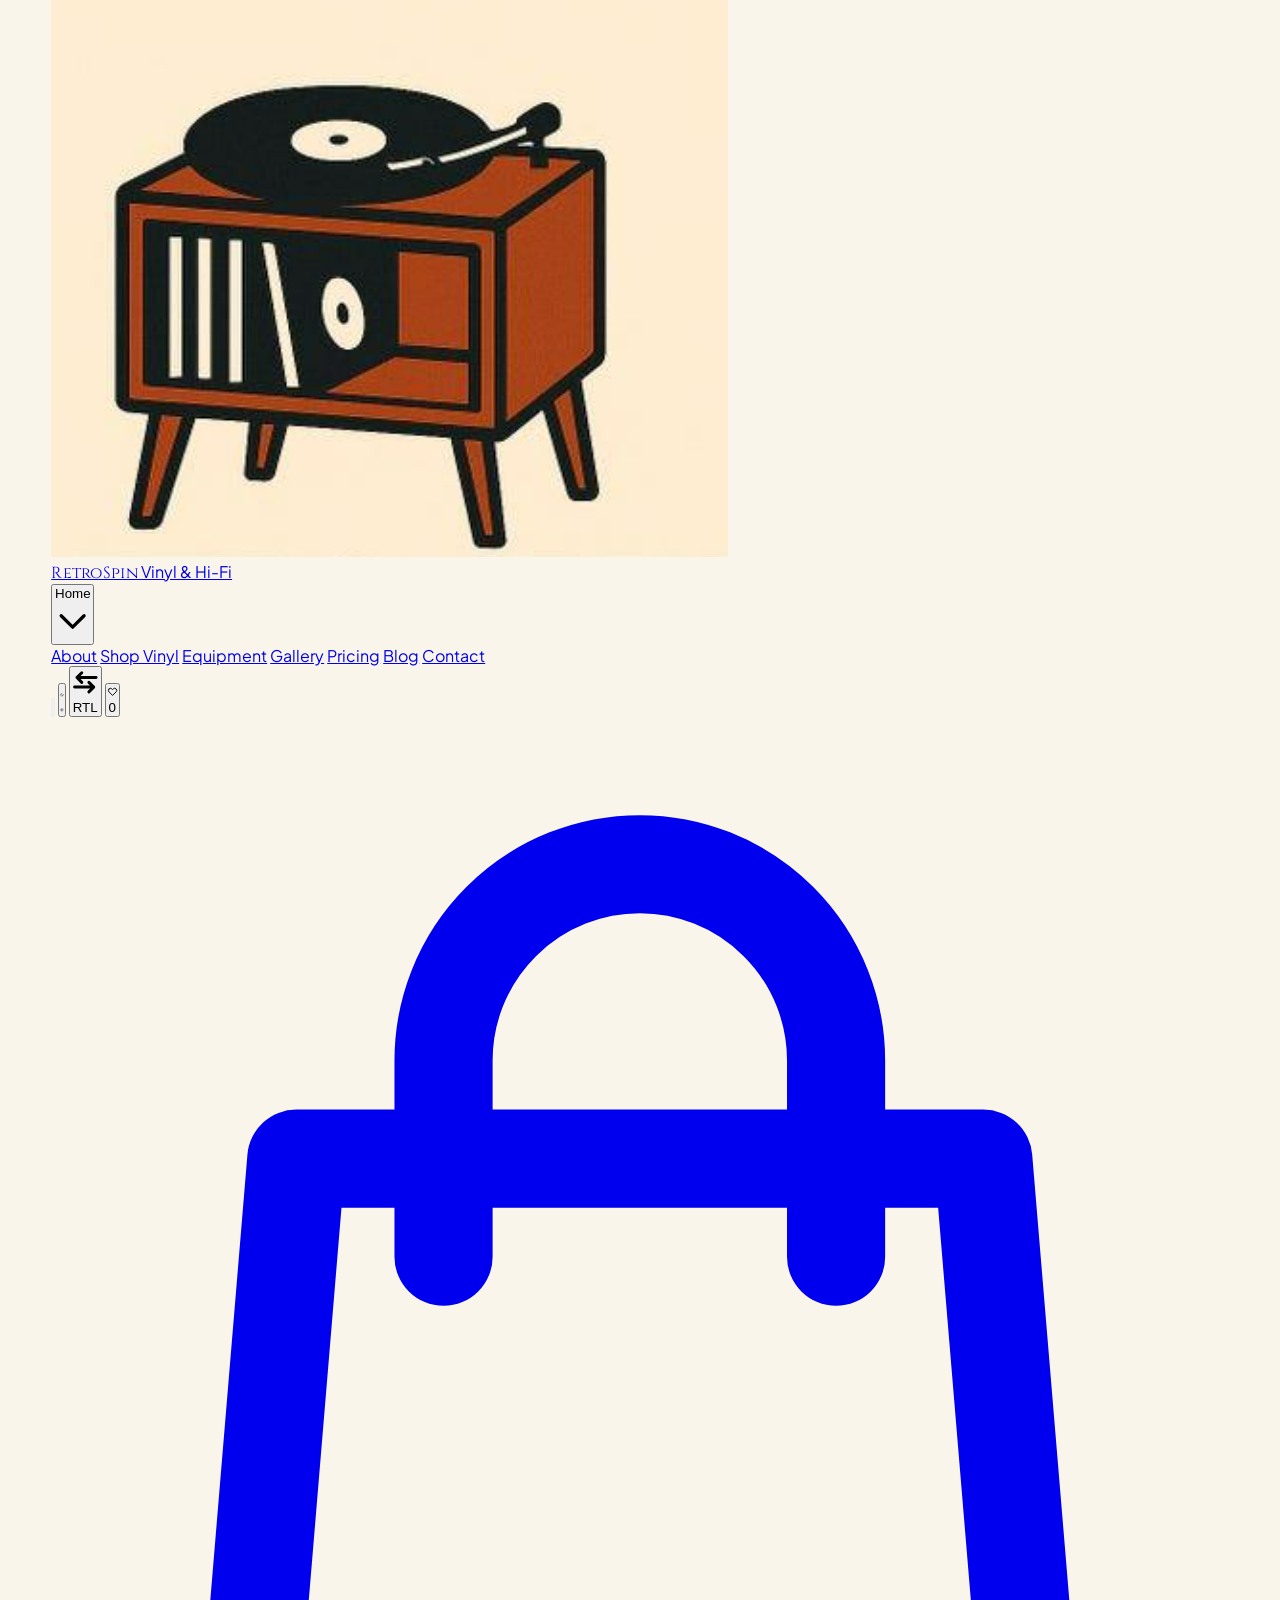
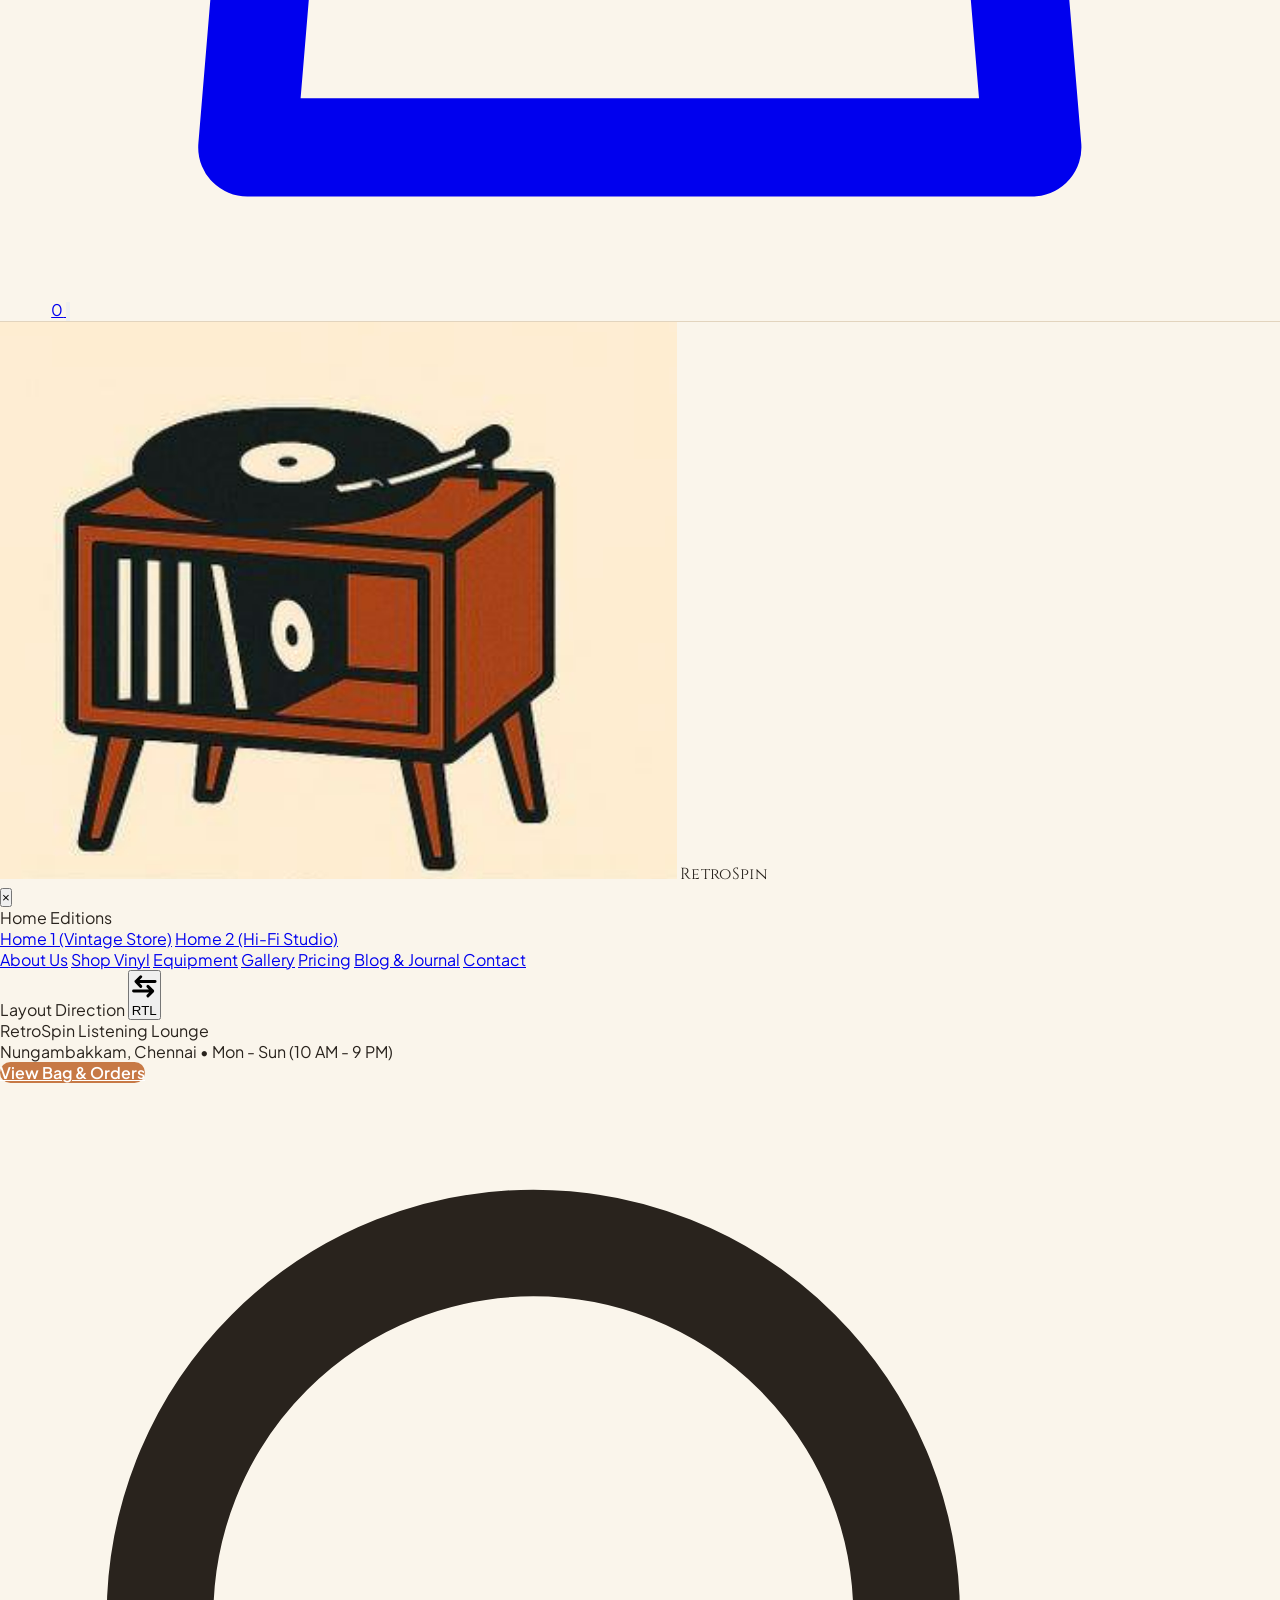
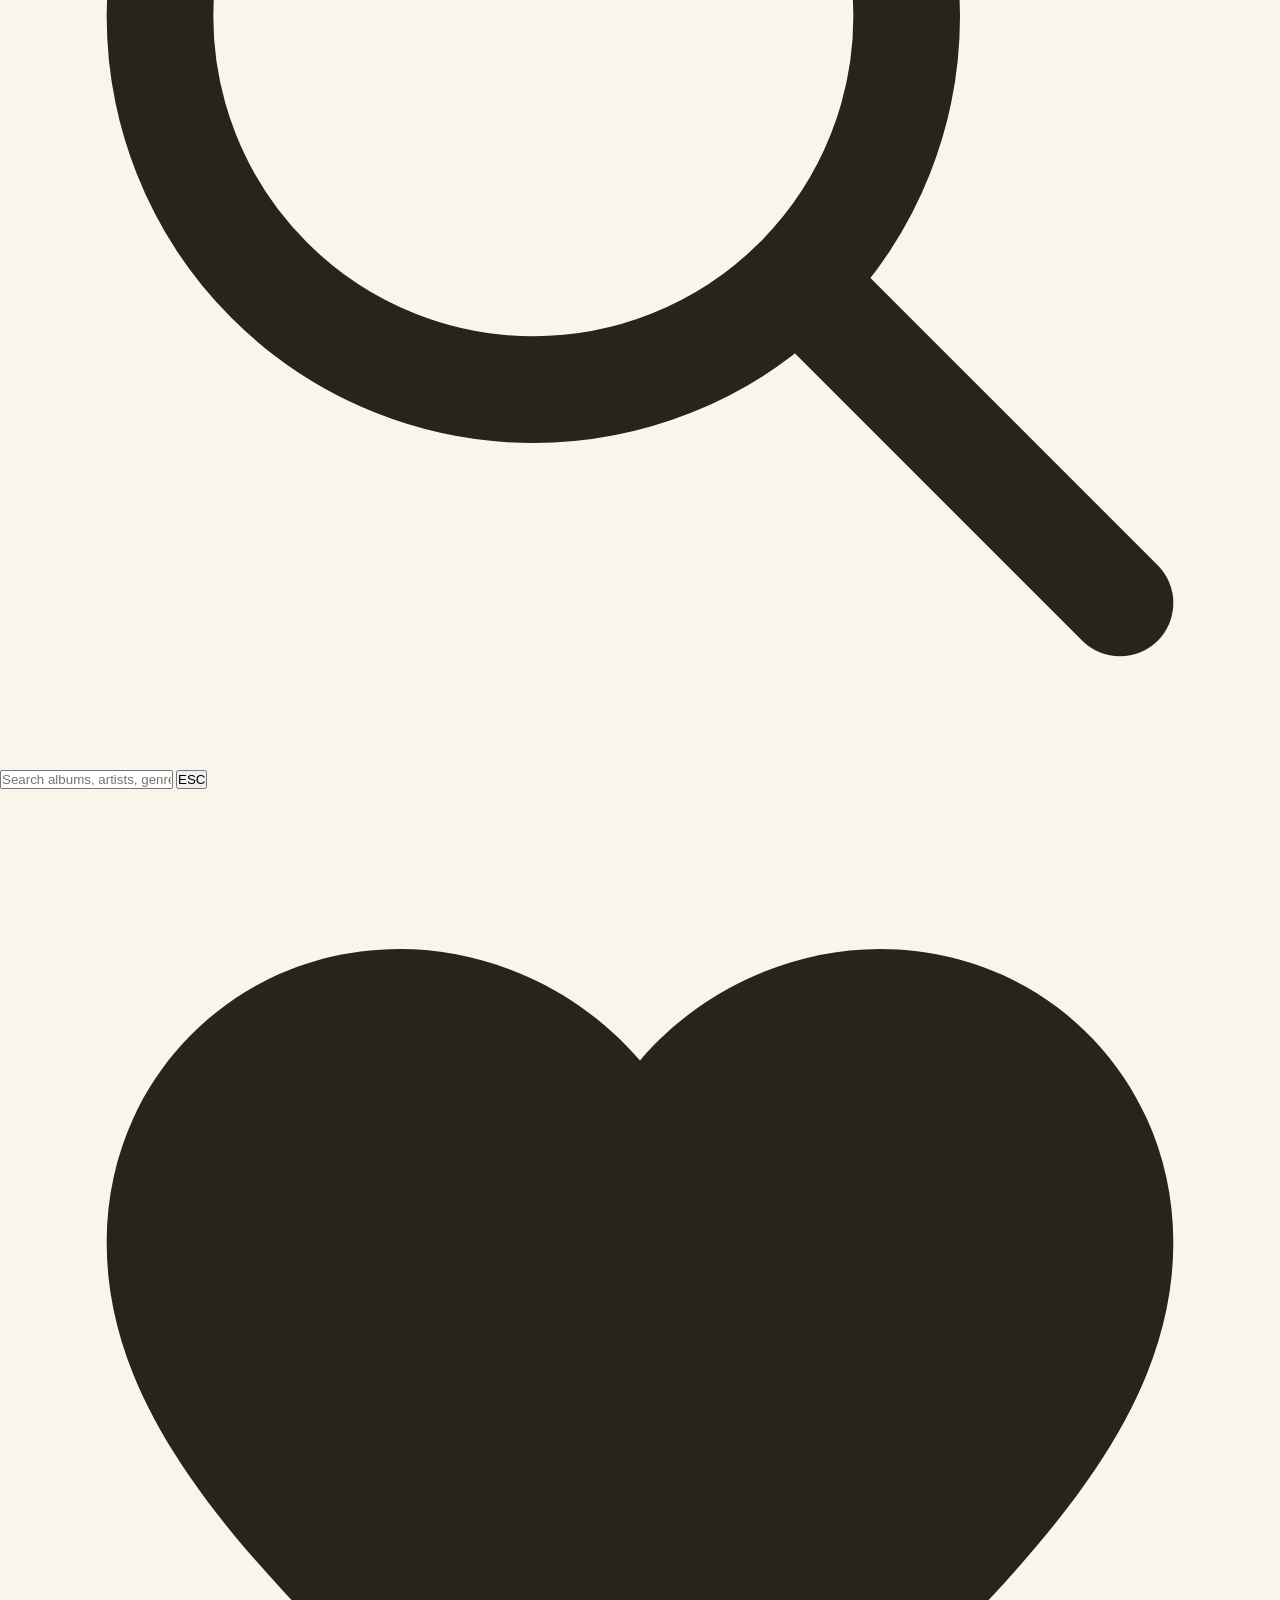
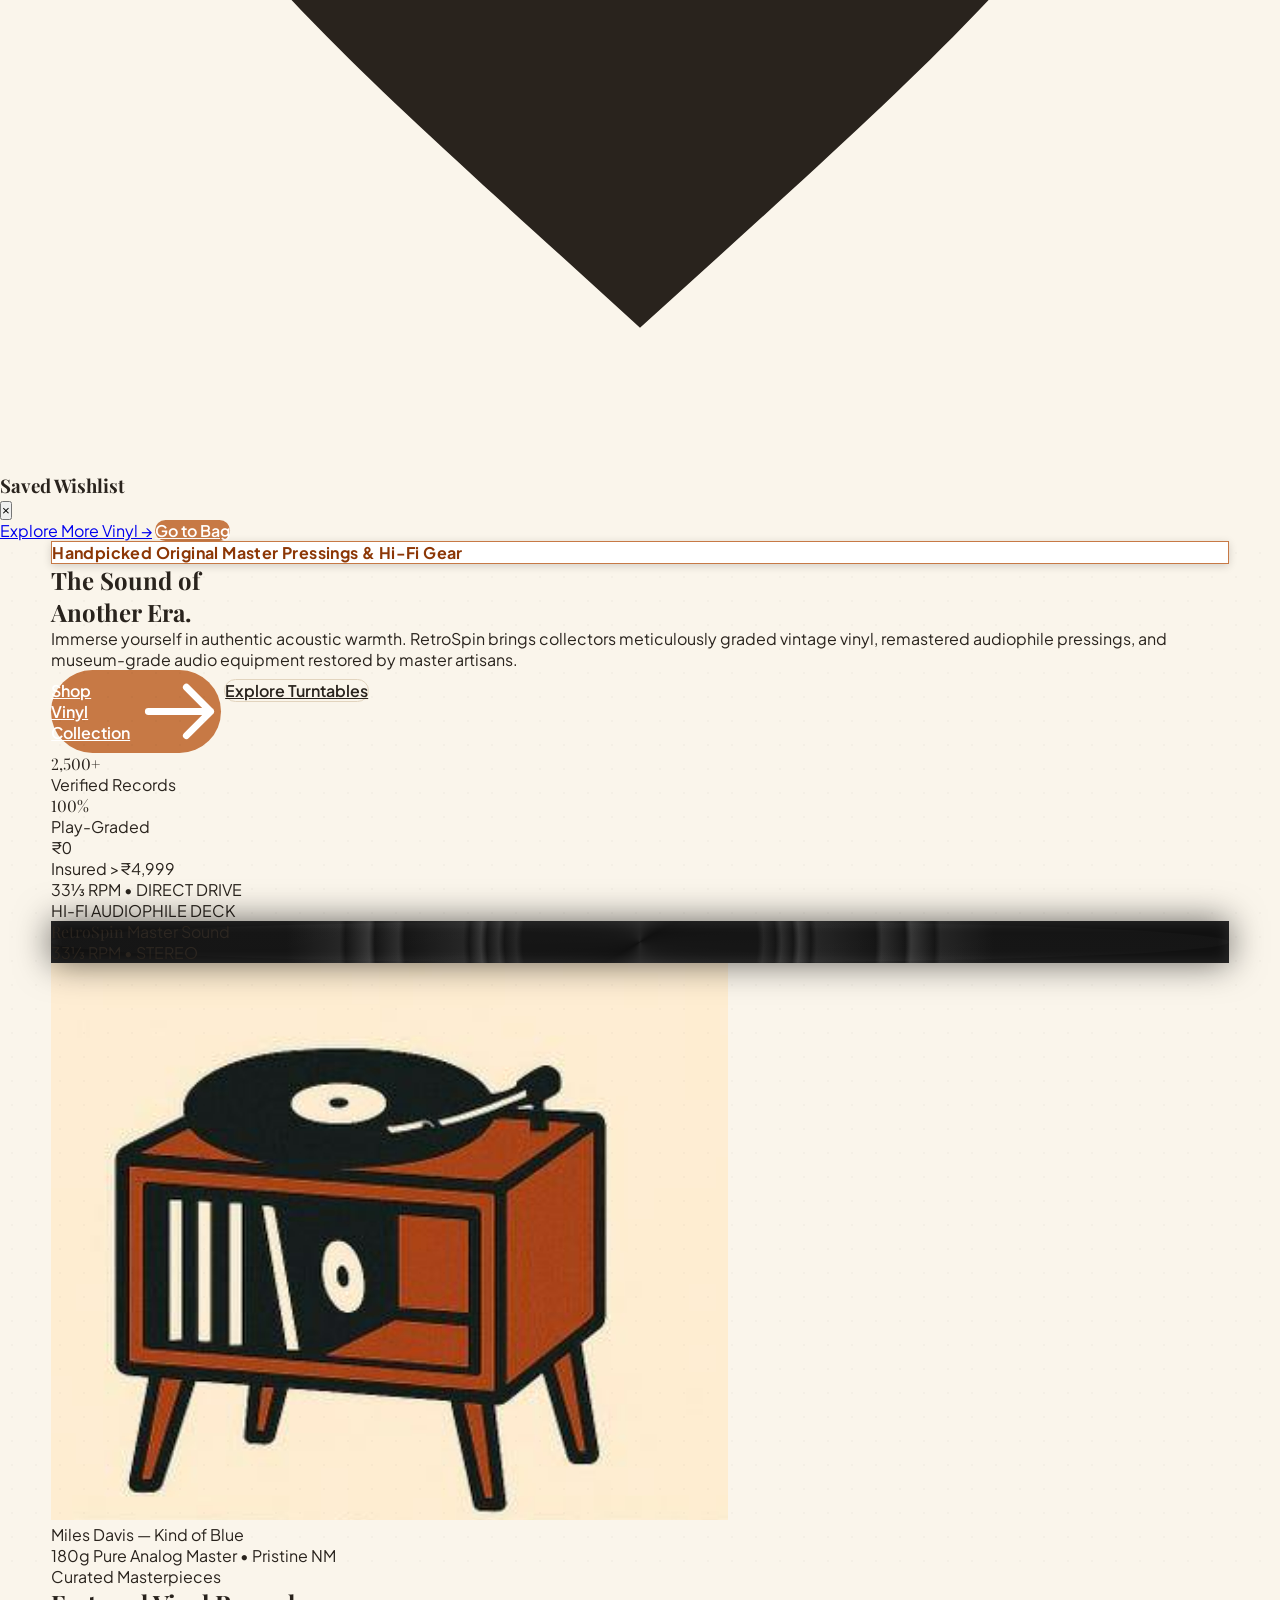
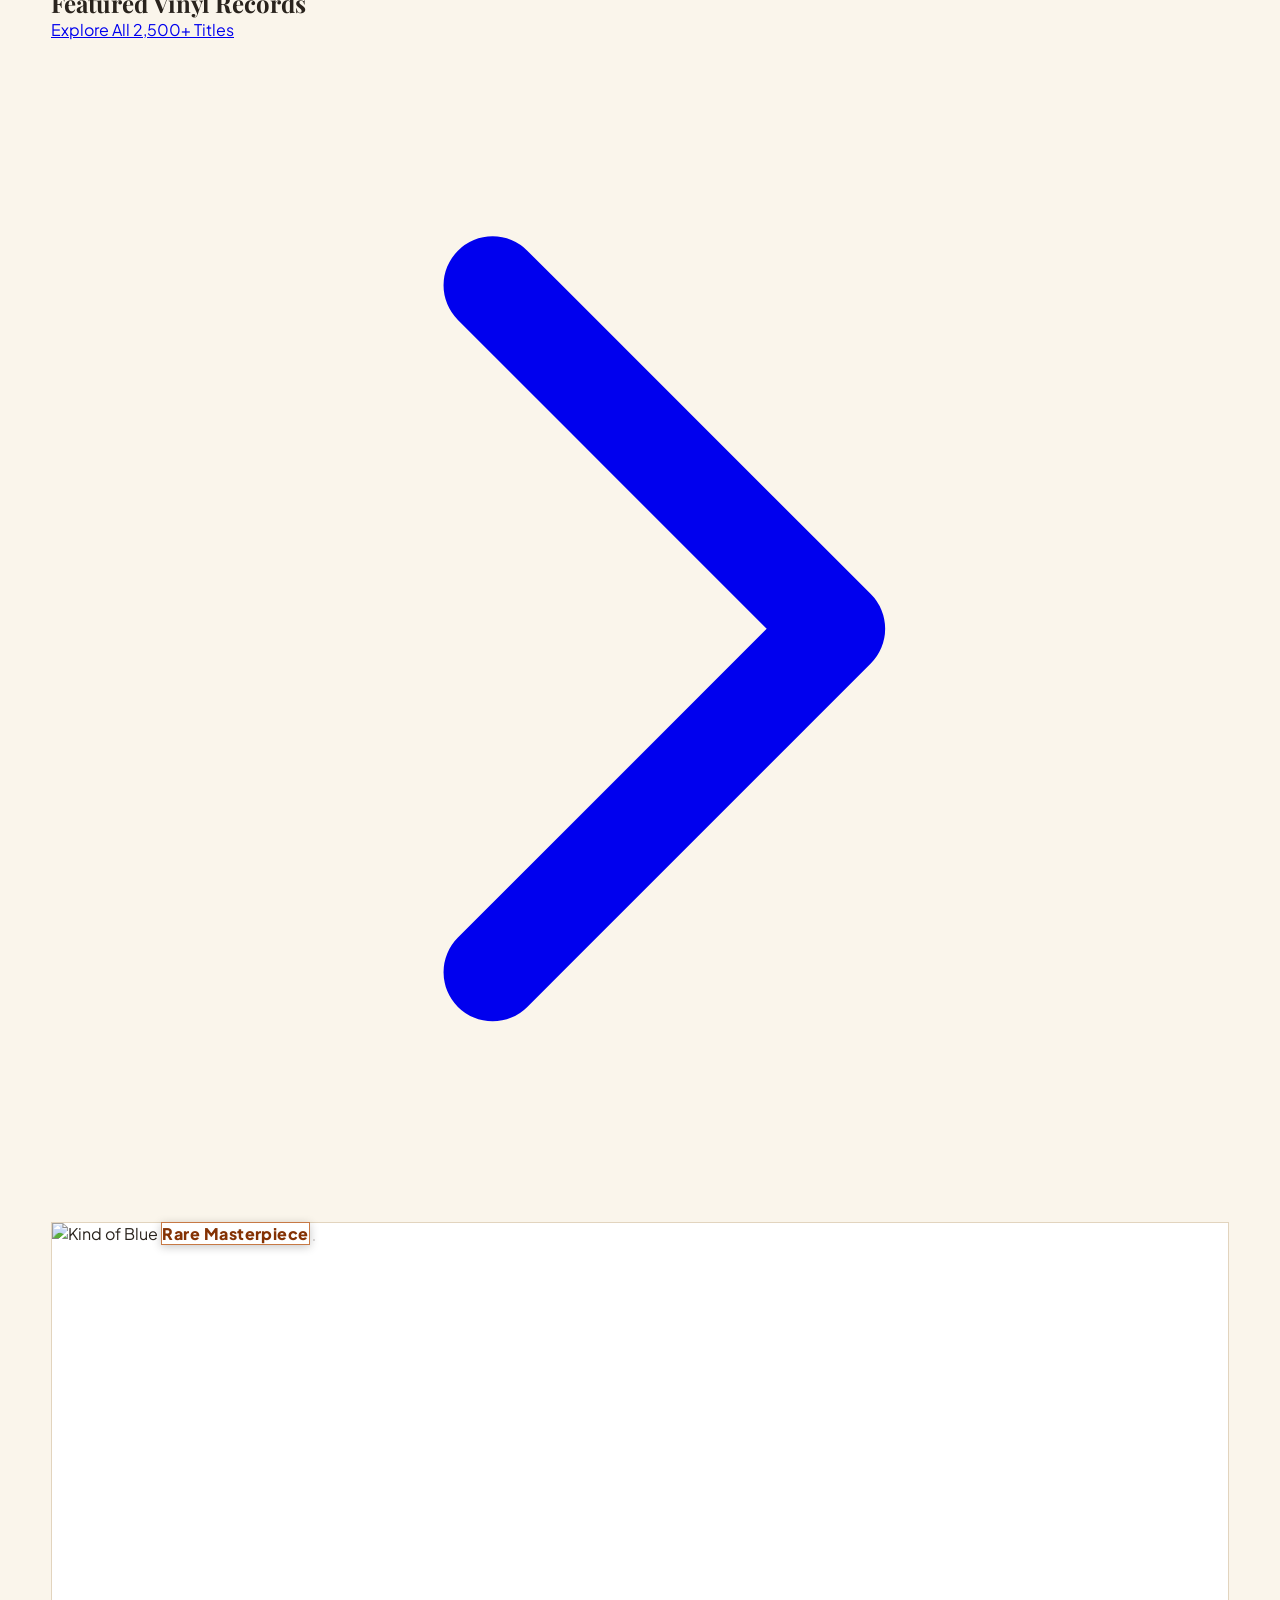
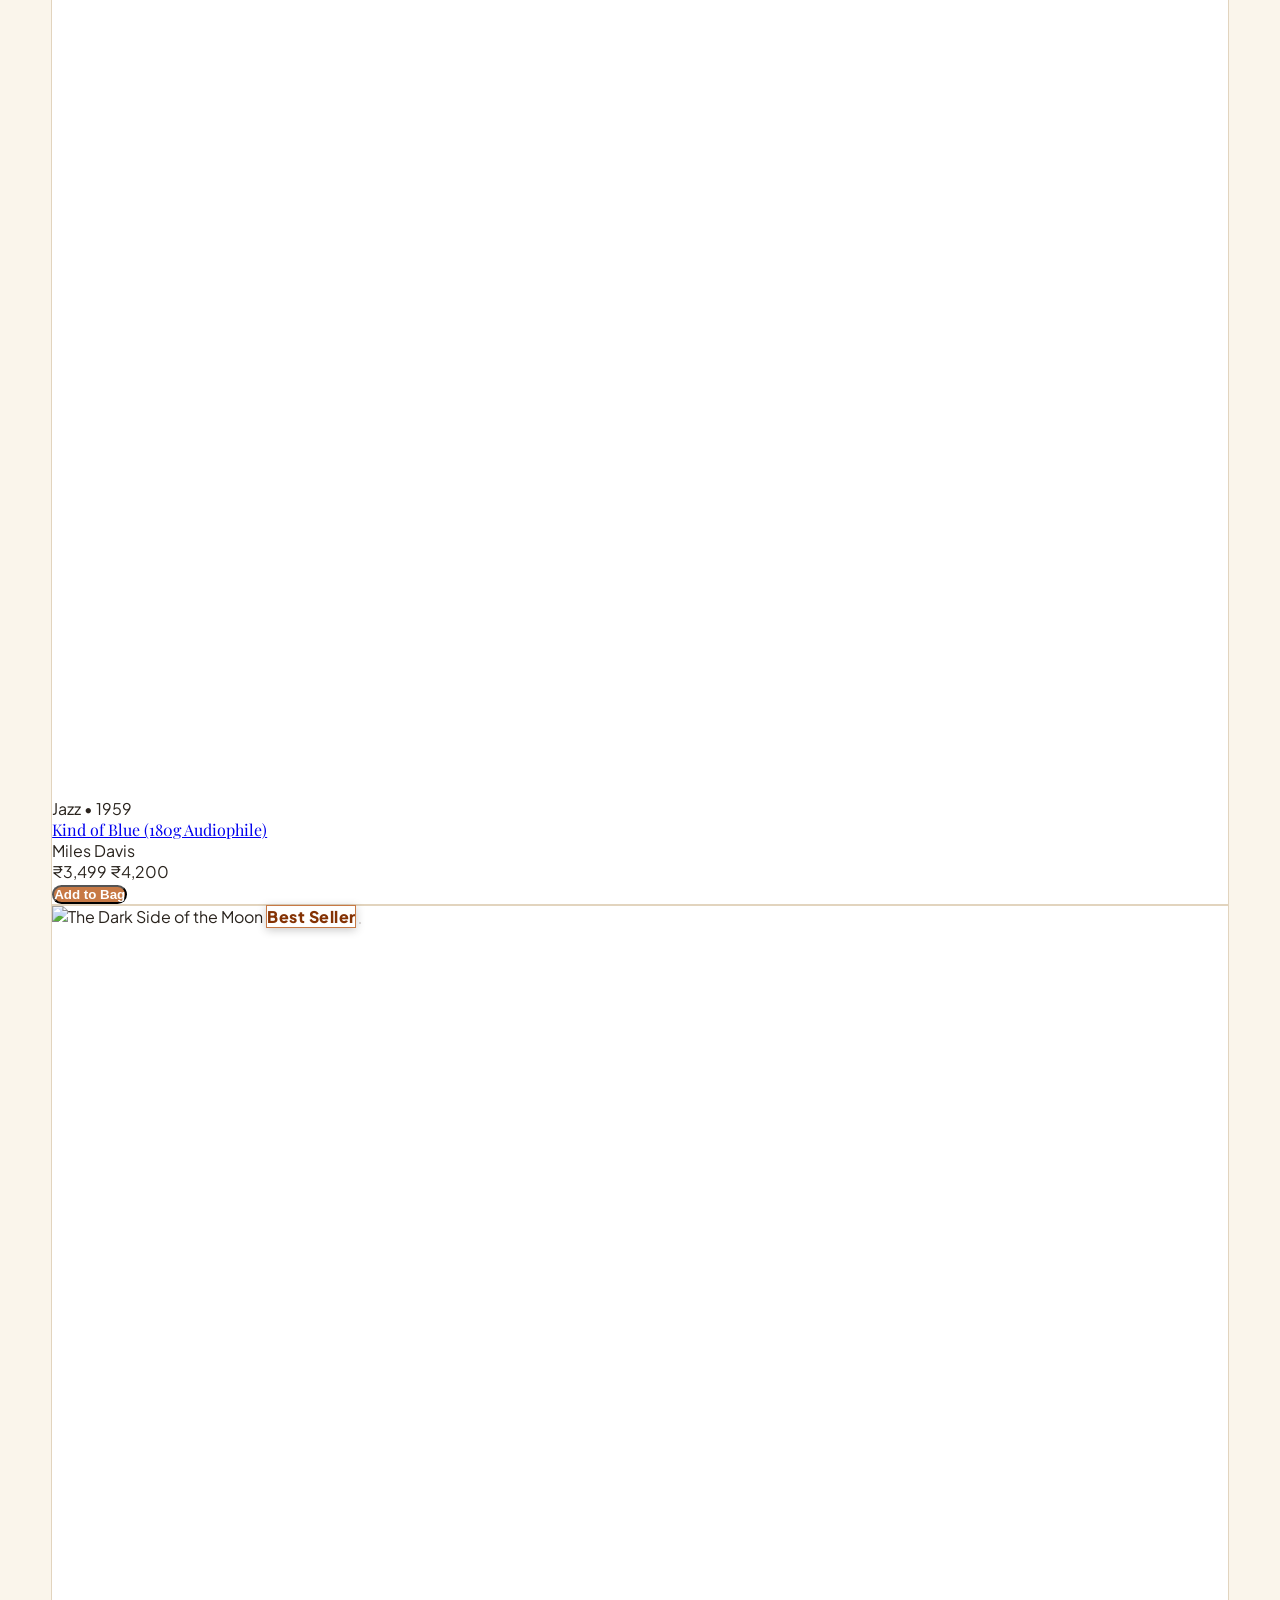
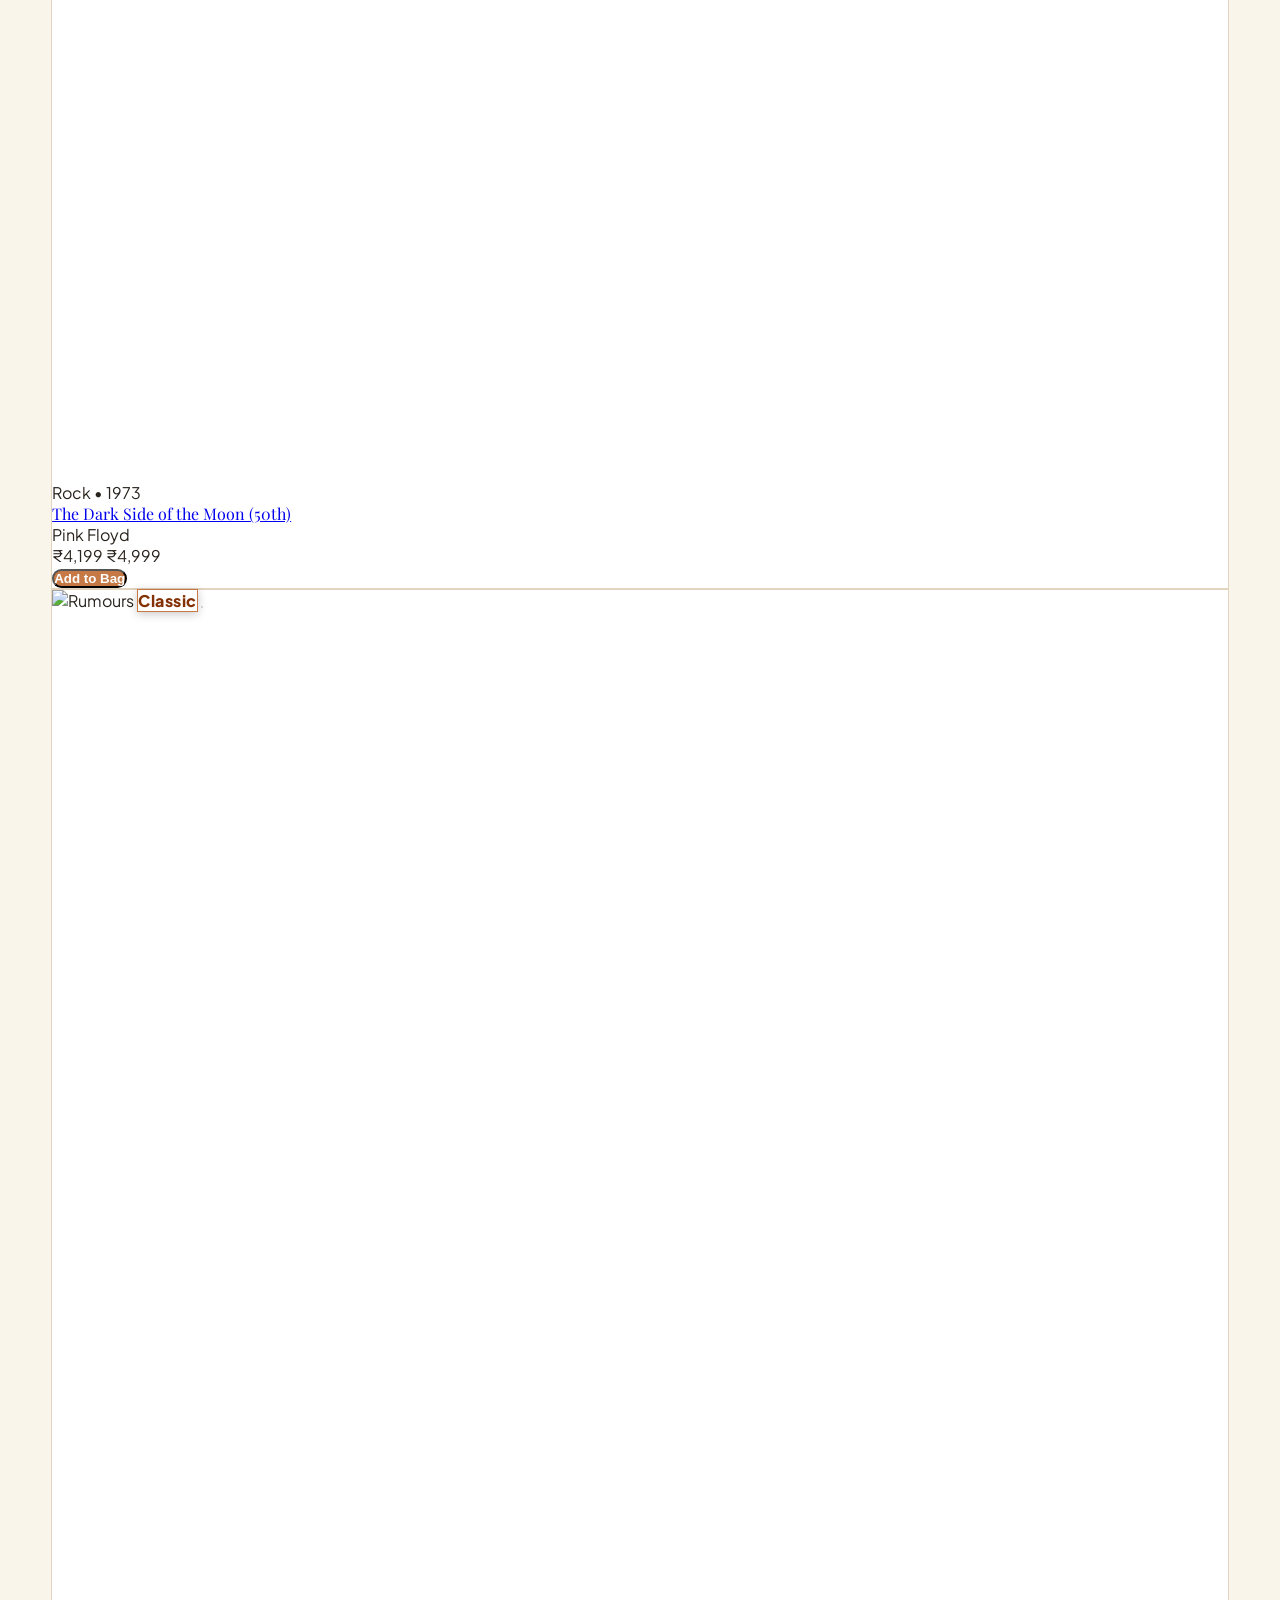
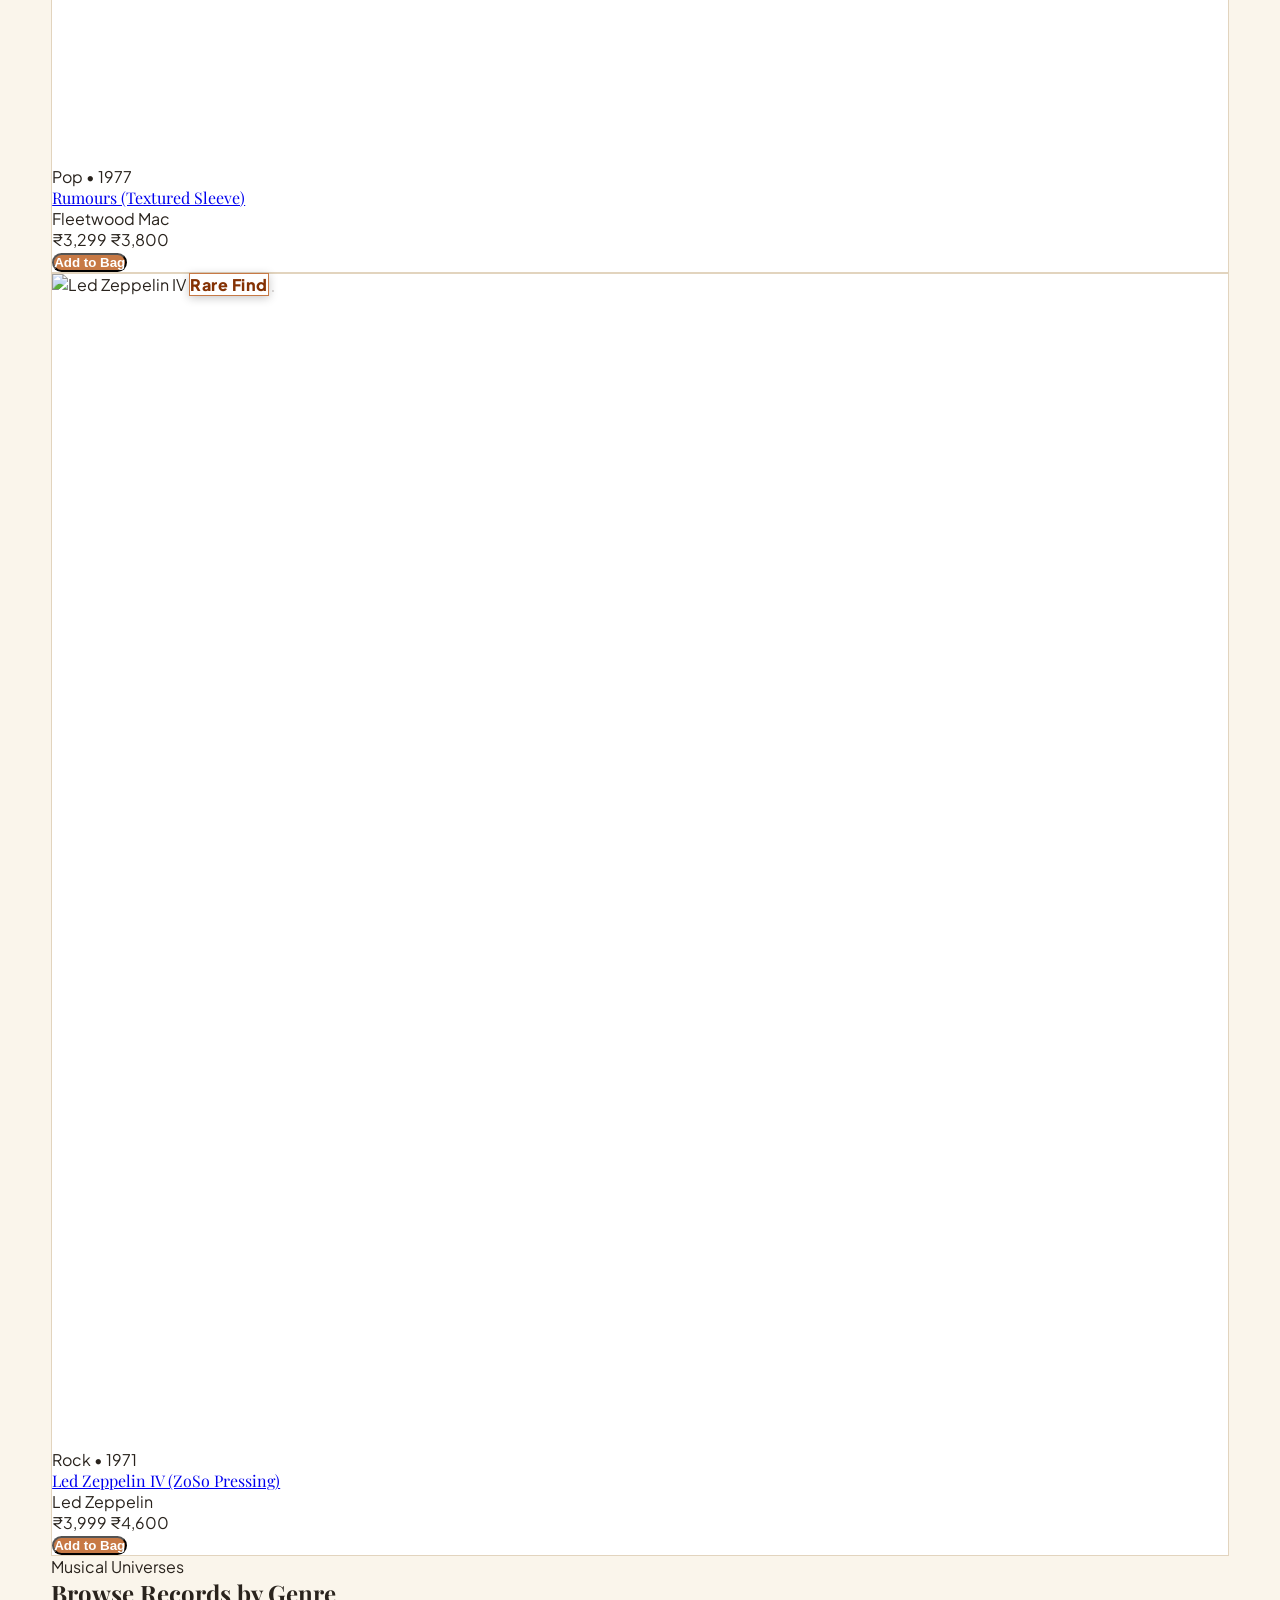
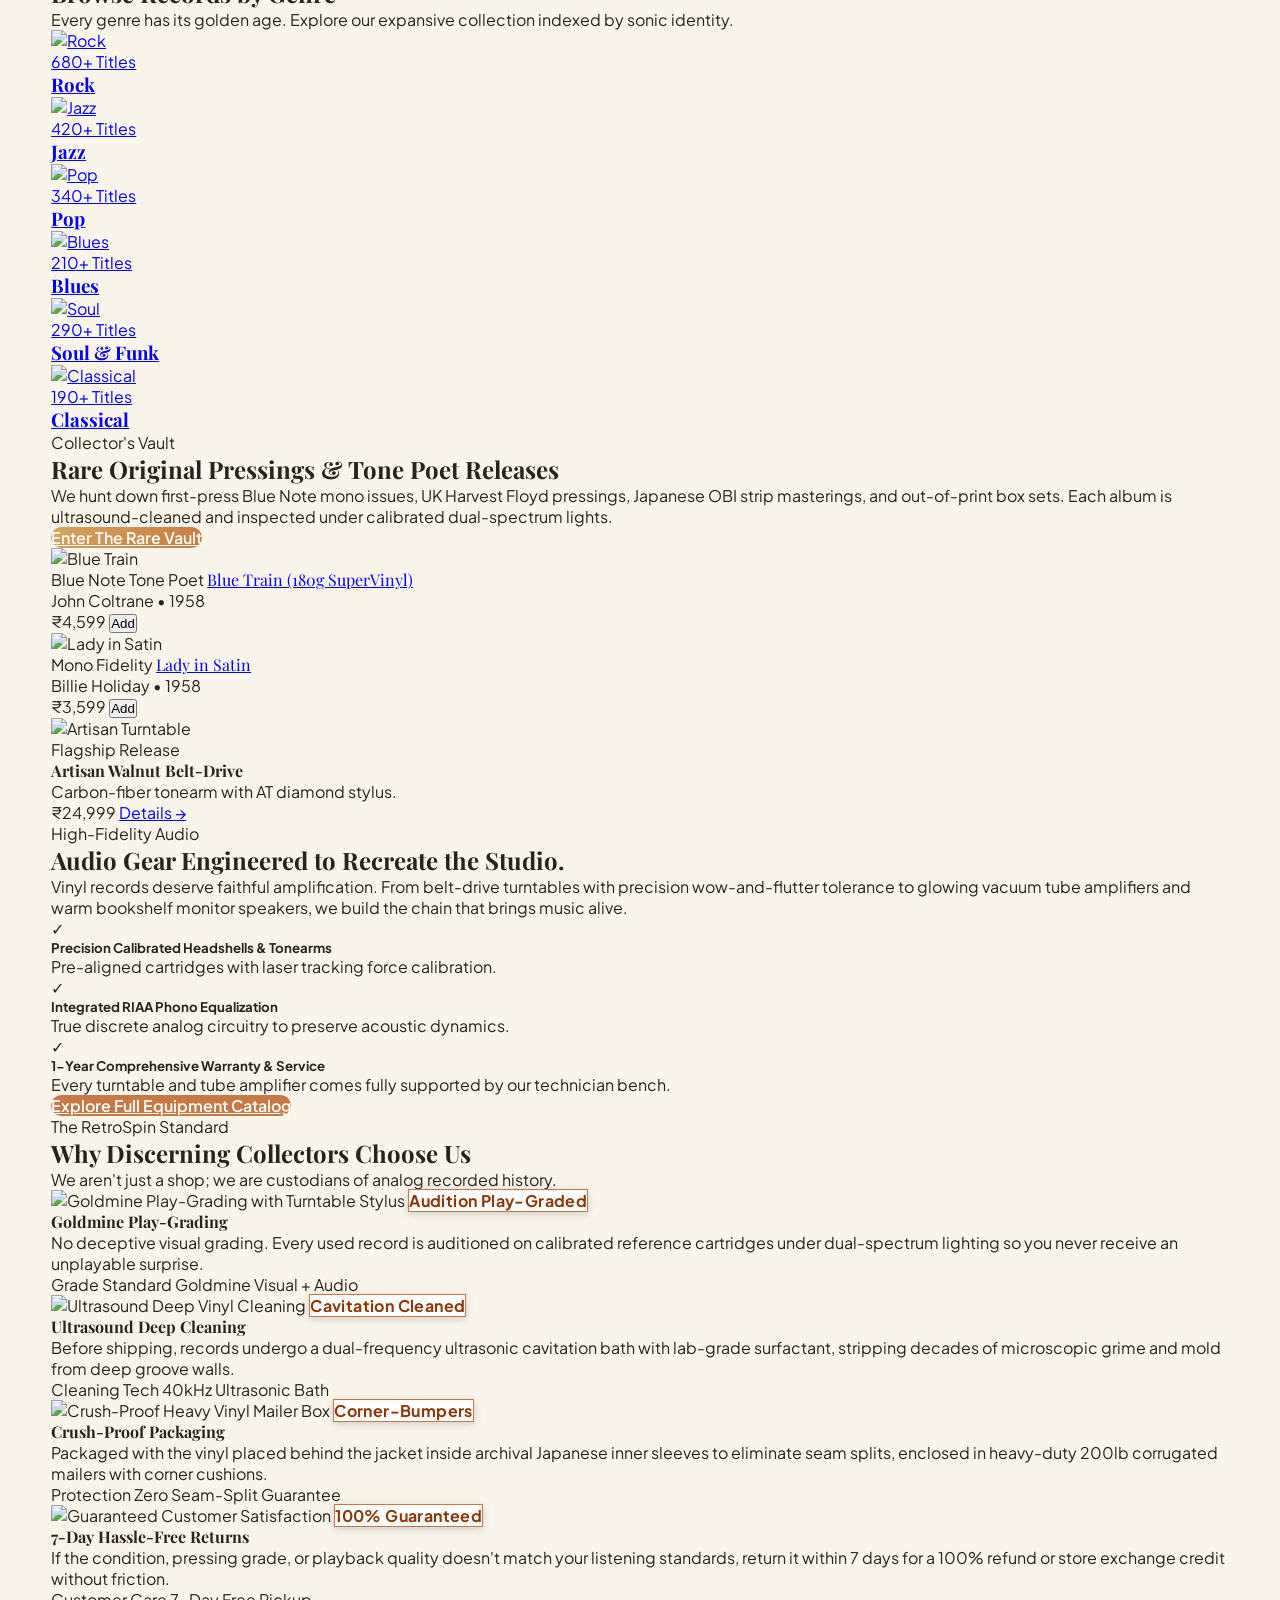
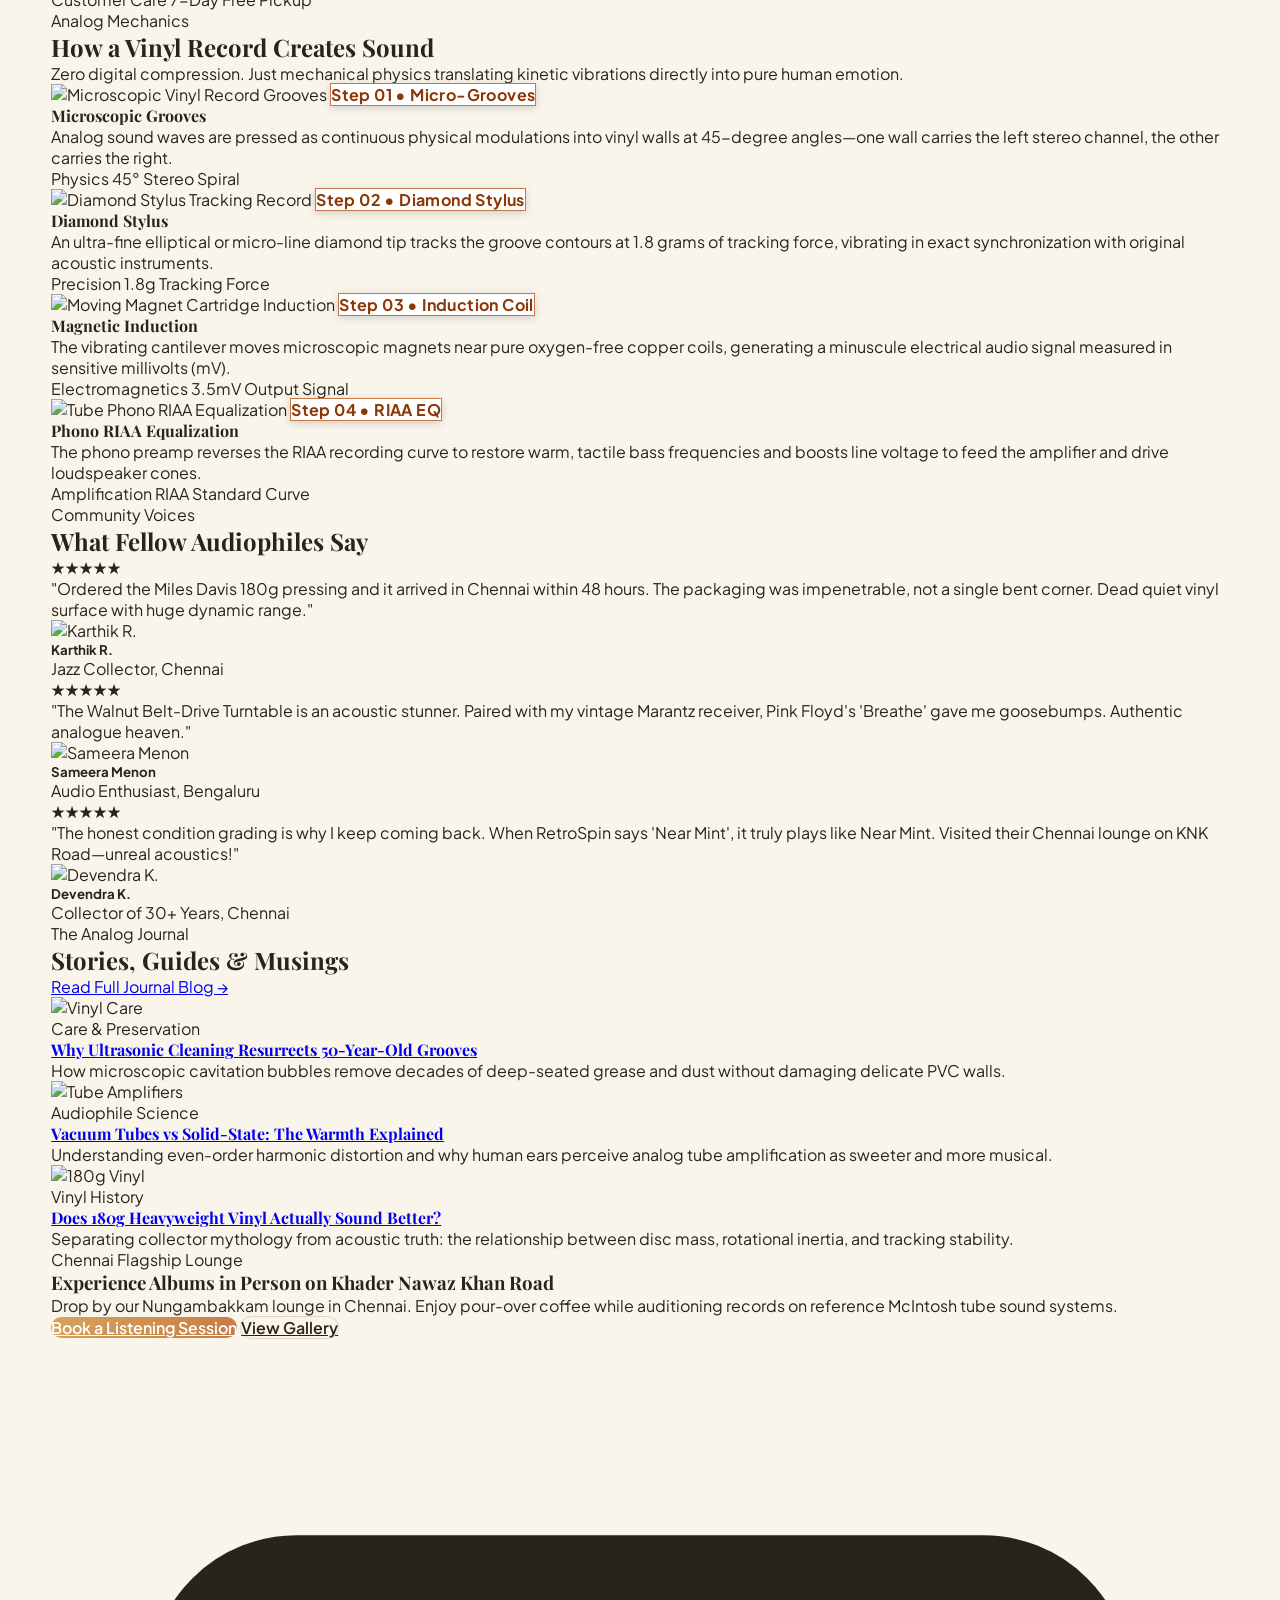
==== index.html @ a79acfab "Initial commit - RetroSpin website" ====
<!DOCTYPE html>
<html lang="en" dir="ltr">
<head>
  <meta charset="UTF-8">
  <meta name="viewport" content="width=device-width, initial-scale=1.0">
  <title>RetroSpin — Vintage Vinyl & Audio Equipment Boutique</title>
  <meta name="description" content="Discover rare vintage vinyl records, precision turntables, tube amplifiers, and high-fidelity audio equipment at RetroSpin.">
  <link rel="icon" type="image/png" href="assets/images/logo.png">

  <!-- Tailwind CSS CDN -->
  <script src="https://cdn.tailwindcss.com"></script>
  <script>
    tailwind.config = {
      darkMode: 'class',
      theme: {
        extend: {
          colors: {
            darkBrown: '#29231D',
            vintageCream: '#F4E7CE',
            burntOrange: '#C77945',
            mutedGold: '#D7A45B',
            warmBeige: '#D8C9B4',
            darkBg: '#171614',
            darkSurface: '#201D19',
            darkCard: '#25201A'
          },
          fontFamily: {
            serifVintage: ['"Playfair Display"', 'Georgia', 'serif'],
            headingDisplay: ['Cinzel', '"Playfair Display"', 'serif'],
            sans: ['"Plus Jakarta Sans"', 'sans-serif']
          }
        }
      }
    }
  </script>

  <!-- Custom CSS -->
  <link rel="stylesheet" href="assets/css/style.css">

  <!-- Instant Theme Execution -->
  <script src="assets/js/theme.js"></script>
</head>
<body class="bg-[#FAF5EB] dark:bg-[#171614] text-[#29231D] dark:text-[#F4E7CE] transition-colors duration-300">

  <!-- Sticky Navbar -->
  <header id="main-navbar" class="sticky-navbar">
    <div class="site-container h-16 sm:h-20 flex items-center justify-between gap-1 sm:gap-4">
      
      <!-- Brand Logo -->
      <a href="index.html" class="flex items-center gap-2 sm:gap-3 shrink-0 group">
        <div class="w-8 h-8 min-[380px]:w-9 min-[380px]:h-9 sm:w-11 sm:h-11 xl:w-12 xl:h-12 rounded-lg sm:rounded-xl bg-white/80 dark:bg-stone-900/80 p-1 sm:p-1.5 border border-[#D7A45B]/40 shadow-sm flex items-center justify-center overflow-hidden transition group-hover:rotate-3 shrink-0">
          <img src="assets/images/logo.png" alt="RetroSpin Turntable Logo" class="w-full h-full object-contain">
        </div>
        <div class="flex flex-col">
          <span class="font-heading-display text-sm min-[380px]:text-base sm:text-xl xl:text-2xl font-bold tracking-normal sm:tracking-wider text-[#29231D] dark:text-[#F4E7CE] group-hover:text-[#C77945] transition leading-tight">RetroSpin</span>
          <span class="text-[7.5px] min-[380px]:text-[8px] sm:text-[9px] xl:text-[10px] tracking-[0.16em] sm:tracking-[0.25em] uppercase text-[#C77945] font-semibold -mt-0.5">Vinyl & Hi-Fi</span>
        </div>
      </a>

      <!-- Desktop Navigation Links -->
      <nav class="hidden lg:flex items-center gap-2.5 xl:gap-5 2xl:gap-6 text-xs xl:text-sm font-medium">
        
        <!-- Home Dropdown -->
        <div class="nav-dropdown py-2">
          <button type="button" class="home-dropdown-trigger flex items-center gap-1 text-[#C77945] dark:text-[#D7A45B] font-semibold transition py-1 focus:outline-none">
            <span>Home</span>
            <svg class="w-3.5 h-3.5 transition duration-200" fill="none" stroke="currentColor" viewBox="0 0 24 24"><path stroke-linecap="round" stroke-linejoin="round" stroke-width="2" d="M19 9l-7 7-7-7"/></svg>
          </button>
          <div class="nav-dropdown-menu">
            <a href="index.html" class="nav-dropdown-item text-[#C77945] font-semibold">
              <span>Home 1 (Vintage Store)</span>
              <span class="text-[10px] text-[#C77945] font-bold">Classic</span>
            </a>
            <a href="home2.html" class="nav-dropdown-item">
              <span>Home 2 (Hi-Fi Studio)</span>
              <span class="text-[10px] text-[#D7A45B] font-bold">Audiophile</span>
            </a>
          </div>
        </div>

        <a href="about.html" class="nav-link text-stone-700 dark:text-stone-300 hover:text-[#C77945] dark:hover:text-[#D7A45B] transition py-1">About</a>
        <a href="shop.html" class="nav-link text-stone-700 dark:text-stone-300 hover:text-[#C77945] dark:hover:text-[#D7A45B] transition py-1">Shop Vinyl</a>
        <a href="equipment.html" class="nav-link text-stone-700 dark:text-stone-300 hover:text-[#C77945] dark:hover:text-[#D7A45B] transition py-1">Equipment</a>
        <a href="gallery.html" class="nav-link text-stone-700 dark:text-stone-300 hover:text-[#C77945] dark:hover:text-[#D7A45B] transition py-1">Gallery</a>
        <a href="pricing.html" class="nav-link text-stone-700 dark:text-stone-300 hover:text-[#C77945] dark:hover:text-[#D7A45B] transition py-1">Pricing</a>
        <a href="blog.html" class="nav-link text-stone-700 dark:text-stone-300 hover:text-[#C77945] dark:hover:text-[#D7A45B] transition py-1">Blog</a>
        <a href="contact.html" class="nav-link text-stone-700 dark:text-stone-300 hover:text-[#C77945] dark:hover:text-[#D7A45B] transition py-1">Contact</a>
      </nav>

      <!-- Right Action Controls -->
      <div class="flex items-center gap-1 sm:gap-2 xl:gap-3 shrink-0">
        <!-- Search Trigger -->
        <button type="button" class="search-modal-trigger w-7 h-7 min-[380px]:w-8 min-[380px]:h-8 sm:w-9 sm:h-9 xl:w-10 xl:h-10 rounded-full flex items-center justify-center text-stone-700 dark:text-stone-300 hover:bg-stone-200/60 dark:hover:bg-stone-800 transition shrink-0" title="Search Records & Gear (Ctrl+K)">
          <svg class="w-3.5 h-3.5 sm:w-4 sm:h-4 xl:w-5 xl:h-5" fill="none" stroke="currentColor" viewBox="0 0 24 24"><path stroke-linecap="round" stroke-linejoin="round" stroke-width="2" d="M21 21l-6-6m2-5a7 7 0 11-14 0 7 7 0 0114 0z"/></svg>
        </button>

        <!-- Light / Dark Mode Toggle -->
        <button type="button" class="theme-toggle-btn w-7 h-7 min-[380px]:w-8 min-[380px]:h-8 sm:w-9 sm:h-9 xl:w-10 xl:h-10 rounded-full flex items-center justify-center text-stone-700 dark:text-stone-300 hover:bg-stone-200/60 dark:hover:bg-stone-800 transition shrink-0" title="Toggle Light/Dark Theme">
          <svg class="theme-icon-moon w-3.5 h-3.5 sm:w-4 sm:h-4 xl:w-5 xl:h-5 text-stone-700 dark:text-stone-300" fill="none" stroke="currentColor" viewBox="0 0 24 24">
            <path stroke-linecap="round" stroke-linejoin="round" stroke-width="2" d="M21 12.79A9 9 0 1111.21 3 7 7 0 0021 12.79z"/>
          </svg>
          <svg class="theme-icon-sun w-3.5 h-3.5 sm:w-4 sm:h-4 xl:w-5 xl:h-5 hidden text-[#D7A45B]" fill="none" stroke="currentColor" viewBox="0 0 24 24">
            <circle cx="12" cy="12" r="4" stroke-width="2"/>
            <path stroke-linecap="round" stroke-width="2" d="M12 2v2m0 16v2m10-10h-2M4 12H2m15.07-7.07l-1.41 1.41M8.34 15.66l-1.41 1.41m0-10.14l1.41 1.41m7.07 7.07l1.41 1.41"/>
          </svg>
        </button>

        <!-- RTL / LTR Direction Toggle -->
        <button type="button" class="dir-toggle-btn hidden sm:flex h-8 sm:h-9 xl:h-10 px-2.5 xl:px-3.5 rounded-xl border border-stone-300 dark:border-stone-700 bg-stone-100/60 dark:bg-stone-800/80 text-stone-800 dark:text-stone-100 hover:border-[#C77945] transition items-center justify-center gap-1.5 shrink-0" title="Toggle Layout Direction (RTL / LTR)">
          <svg class="w-3.5 h-3.5 xl:w-4 xl:h-4 text-stone-700 dark:text-white" fill="none" stroke="currentColor" viewBox="0 0 24 24" aria-hidden="true">
            <path stroke-linecap="round" stroke-linejoin="round" stroke-width="2.5" d="M21 8H5m4-4L5 8l4 4M3 16h16m-4-4l4 4-4 4"/>
          </svg>
          <span class="dir-toggle-label text-xs font-bold text-stone-900 dark:text-white hidden xl:inline">RTL</span>
        </button>

        <!-- Wishlist / Favorite Modal Trigger -->
        <button type="button" class="wishlist-modal-trigger relative w-7 h-7 min-[380px]:w-8 min-[380px]:h-8 sm:w-9 sm:h-9 xl:w-10 xl:h-10 rounded-full flex items-center justify-center text-stone-700 dark:text-stone-300 hover:bg-stone-200/60 dark:hover:bg-stone-800 transition shrink-0" title="Favorites / Wishlist">
          <svg class="w-3.5 h-3.5 sm:w-4 sm:h-4 xl:w-5 xl:h-5" fill="none" stroke="currentColor" viewBox="0 0 24 24"><path stroke-linecap="round" stroke-linejoin="round" stroke-width="2" d="M4.318 6.318a4.5 4.5 0 000 6.364L12 20.364l7.682-7.682a4.5 4.5 0 00-6.364-6.364L12 7.636l-1.318-1.318a4.5 4.5 0 00-6.364 0z"/></svg>
          <span class="wishlist-count-badge hidden absolute -top-1 -right-1 bg-[#C77945] text-white text-[9px] sm:text-[10px] font-bold rounded-full w-4 h-4 sm:w-5 sm:h-5 flex items-center justify-center">0</span>
        </button>

        <!-- Cart / Orders Link -->
        <a href="orders.html" class="relative w-7 h-7 min-[380px]:w-8 min-[380px]:h-8 sm:w-9 sm:h-9 xl:w-10 xl:h-10 rounded-full flex items-center justify-center text-stone-700 dark:text-stone-300 hover:bg-stone-200/60 dark:hover:bg-stone-800 transition shrink-0" title="Shopping Bag & Orders">
          <svg class="w-3.5 h-3.5 sm:w-4 sm:h-4 xl:w-5 xl:h-5" fill="none" stroke="currentColor" viewBox="0 0 24 24"><path stroke-linecap="round" stroke-linejoin="round" stroke-width="2" d="M16 11V7a4 4 0 00-8 0v4M5 9h14l1 12H4L5 9z"/></svg>
          <span class="cart-count-badge hidden absolute -top-1 -right-1 bg-[#C77945] text-white text-[9px] sm:text-[10px] font-bold rounded-full w-4 h-4 sm:w-5 sm:h-5 flex items-center justify-center">0</span>
        </a>

        <!-- Mobile Menu Hamburger Button -->
        <button type="button" id="mobile-menu-toggle" class="lg:hidden w-7 h-7 min-[380px]:w-8 min-[380px]:h-8 sm:w-9 sm:h-9 rounded-lg sm:rounded-xl flex items-center justify-center text-stone-700 dark:text-stone-300 hover:bg-stone-200/60 dark:hover:bg-stone-800 transition shrink-0" title="Open Menu">
          <svg class="w-4 h-4 sm:w-5 sm:h-6" fill="none" stroke="currentColor" viewBox="0 0 24 24"><path stroke-linecap="round" stroke-linejoin="round" stroke-width="2" d="M4 6h16M4 12h16m-7 6h7"/></svg>
        </button>
      </div>
    </div>
  </header>

  <!-- Mobile Menu Drawer & Backdrop -->
  <div id="mobile-menu-backdrop" class="fixed inset-0 bg-black/60 z-50 hidden backdrop-blur-sm transition-opacity"></div>
  <aside id="mobile-menu-drawer" class="fixed top-0 right-0 bottom-0 w-80 max-w-[85vw] bg-[#FAF5EB] dark:bg-[#1C1A17] z-50 p-6 flex flex-col justify-between shadow-2xl transform translate-x-full transition-transform duration-300 ease-in-out border-l border-stone-200 dark:border-stone-800">
    <div>
      <div class="flex items-center justify-between pb-6 border-b border-stone-200 dark:border-stone-800">
        <div class="flex items-center gap-3">
          <img src="assets/images/logo.png" alt="RetroSpin" class="w-10 h-10 object-contain">
          <span class="font-heading-display font-bold text-lg text-stone-900 dark:text-stone-100">RetroSpin</span>
        </div>
        <button id="mobile-menu-close" class="p-2 text-stone-500 hover:text-stone-900 dark:hover:text-stone-100 text-xl font-bold">&times;</button>
      </div>

      <nav class="flex flex-col gap-3 mt-6 text-base font-medium">
        <div class="space-y-1">
          <div class="text-[11px] uppercase font-bold text-[#C77945] tracking-wider mb-1">Home Editions</div>
          <a href="index.html" class="nav-link block py-1.5 ps-2 text-[#C77945] font-semibold">Home 1 (Vintage Store)</a>
          <a href="home2.html" class="nav-link block py-1.5 ps-2 text-stone-800 dark:text-stone-200 hover:text-[#C77945]">Home 2 (Hi-Fi Studio)</a>
        </div>
        <div class="border-t border-stone-200 dark:border-stone-800 pt-3 space-y-2">
          <a href="about.html" class="nav-link block py-1.5 text-stone-800 dark:text-stone-200 hover:text-[#C77945]">About Us</a>
          <a href="shop.html" class="nav-link block py-1.5 text-stone-800 dark:text-stone-200 hover:text-[#C77945]">Shop Vinyl</a>
          <a href="equipment.html" class="nav-link block py-1.5 text-stone-800 dark:text-stone-200 hover:text-[#C77945]">Equipment</a>
          <a href="gallery.html" class="nav-link block py-1.5 text-stone-800 dark:text-stone-200 hover:text-[#C77945]">Gallery</a>
          <a href="pricing.html" class="nav-link block py-1.5 text-stone-800 dark:text-stone-200 hover:text-[#C77945]">Pricing</a>
          <a href="blog.html" class="nav-link block py-1.5 text-stone-800 dark:text-stone-200 hover:text-[#C77945]">Blog & Journal</a>
          <a href="contact.html" class="nav-link block py-1.5 text-stone-800 dark:text-stone-200 hover:text-[#C77945]">Contact</a>
        </div>
      </nav>
    </div>

    <div class="pt-6 border-t border-stone-200 dark:border-stone-800 space-y-4">
      <div class="flex items-center justify-between">
        <span class="text-xs font-semibold text-stone-700 dark:text-stone-300">Layout Direction</span>
        <button type="button" class="dir-toggle-btn px-3 py-1.5 rounded-xl border border-stone-300 dark:border-stone-700 bg-stone-100/60 dark:bg-stone-800/80 text-stone-800 dark:text-stone-100 flex items-center gap-2 text-xs font-bold" title="Toggle Layout Direction (RTL / LTR)">
          <svg class="w-3.5 h-3.5 text-stone-700 dark:text-white" fill="none" stroke="currentColor" viewBox="0 0 24 24"><path stroke-linecap="round" stroke-linejoin="round" stroke-width="2.5" d="M21 8H5m4-4L5 8l4 4M3 16h16m-4-4l4 4-4 4"/></svg>
          <span class="dir-toggle-label">RTL</span>
        </button>
      </div>
      <div class="text-xs text-stone-500">
        <p class="font-semibold text-stone-700 dark:text-stone-300">RetroSpin Listening Lounge</p>
        <p>Nungambakkam, Chennai • Mon - Sun (10 AM - 9 PM)</p>
      </div>
      <a href="orders.html" class="btn-primary w-full py-3 text-xs tracking-wider uppercase text-center block">View Bag & Orders</a>
    </div>
  </aside>

  <!-- Global Search Modal -->
  <div id="search-modal" class="fixed inset-0 bg-black/70 z-50 hidden items-start justify-center pt-20 px-4 backdrop-blur-sm">
    <div class="w-full max-w-2xl bg-white dark:bg-[#201D19] rounded-2xl shadow-2xl border border-stone-200 dark:border-stone-700 overflow-hidden">
      <div class="p-4 border-b border-stone-200 dark:border-stone-800 flex items-center gap-3">
        <svg class="w-5 h-5 text-[#C77945]" fill="none" stroke="currentColor" viewBox="0 0 24 24"><path stroke-linecap="round" stroke-linejoin="round" stroke-width="2" d="M21 21l-6-6m2-5a7 7 0 11-14 0 7 7 0 0114 0z"/></svg>
        <input type="text" id="global-search-input" placeholder="Search albums, artists, genres, turntables, tube amps..." class="w-full bg-transparent text-sm sm:text-base outline-none text-stone-900 dark:text-stone-100 placeholder-stone-400">
        <button id="search-modal-close" class="text-xs bg-stone-100 dark:bg-stone-800 px-2 py-1 rounded text-stone-500 hover:text-stone-900 dark:hover:text-stone-100">ESC</button>
      </div>
      <div id="search-results-list" class="p-4 max-h-[60vh] overflow-y-auto">
        <!-- Results rendered dynamically via main.js -->
      </div>
    </div>
  </div>

  <!-- Quick Wishlist Modal -->
  <div id="wishlist-modal" class="fixed inset-0 bg-black/70 z-50 hidden items-center justify-center p-4 backdrop-blur-sm">
    <div class="w-full max-w-md bg-white dark:bg-[#201D19] rounded-2xl shadow-2xl border border-stone-200 dark:border-stone-700 overflow-hidden flex flex-col max-h-[85vh]">
      <div class="p-4 border-b border-stone-200 dark:border-stone-800 flex items-center justify-between">
        <div class="flex items-center gap-2">
          <svg class="w-5 h-5 text-[#C77945]" fill="currentColor" viewBox="0 0 24 24"><path d="M12 21.35l-1.45-1.32C5.4 15.36 2 12.28 2 8.5 2 5.42 4.42 3 7.5 3c1.74 0 3.41.81 4.5 2.09C13.09 3.81 14.76 3 16.5 3 19.58 3 22 5.42 22 8.5c0 3.78-3.4 6.86-8.55 11.54L12 21.35z"/></svg>
          <h3 class="font-serif-vintage font-bold text-lg text-stone-900 dark:text-stone-100">Saved Wishlist</h3>
        </div>
        <button id="wishlist-modal-close" class="text-stone-400 hover:text-stone-800 dark:hover:text-stone-200 text-xl font-bold">&times;</button>
      </div>
      <div id="wishlist-items-list" class="p-4 overflow-y-auto flex-1">
        <!-- Wishlist items rendered by main.js -->
      </div>
      <div class="p-4 border-t border-stone-200 dark:border-stone-800 bg-stone-50 dark:bg-stone-800/40 flex justify-between items-center">
        <a href="shop.html" class="text-xs font-semibold text-[#C77945] hover:underline">Explore More Vinyl &rarr;</a>
        <a href="orders.html" class="btn-primary text-xs px-4 py-2">Go to Bag</a>
      </div>
    </div>
  </div>

  <main>
    <!-- Hero Section -->
    <section class="relative overflow-hidden py-16 lg:py-24 vintage-grain border-b border-stone-200/70 dark:border-stone-800">
      <div class="site-container">
        <div class="grid grid-cols-1 lg:grid-cols-12 gap-8 xl:gap-12 items-center">
          
          <div class="lg:col-span-6 space-y-6 text-center lg:text-left">
            <div class="inline-flex items-center gap-2 px-3.5 py-1.5 rounded-full badge-gold text-xs font-semibold uppercase tracking-wider">
              <span class="w-2 h-2 rounded-full bg-[#C77945]"></span>
              Handpicked Original Master Pressings & Hi-Fi Gear
            </div>
            
            <h1 class="font-serif-vintage text-3xl sm:text-4xl lg:text-5xl xl:text-6xl font-extrabold leading-[1.15] text-[#29231D] dark:text-[#F4E7CE]">
              The Sound of <br class="hidden sm:inline">
              <span class="italic text-[#C77945] font-normal underline decoration-[#D7A45B]/60 decoration-wavy">Another Era.</span>
            </h1>

            <p class="text-base sm:text-lg text-stone-600 dark:text-stone-300 max-w-xl mx-auto lg:mx-0 leading-relaxed font-normal">
              Immerse yourself in authentic acoustic warmth. RetroSpin brings collectors meticulously graded vintage vinyl, remastered audiophile pressings, and museum-grade audio equipment restored by master artisans.
            </p>

            <div class="flex flex-wrap items-center justify-center lg:justify-start gap-4 pt-2">
              <a href="shop.html" class="btn-primary px-8 py-3.5 text-sm uppercase tracking-wider shadow-lg">
                Shop Vinyl Collection
                <svg class="w-4 h-4 rtl-mirror" fill="none" stroke="currentColor" viewBox="0 0 24 24"><path stroke-linecap="round" stroke-linejoin="round" stroke-width="2" d="M14 5l7 7m0 0l-7 7m7-7H3"/></svg>
              </a>
              <a href="equipment.html" class="btn-secondary px-7 py-3.5 text-sm uppercase tracking-wider">
                Explore Turntables
              </a>
            </div>

            <!-- Stats Bar with Dynamic Counter Animation -->
            <div class="grid grid-cols-3 gap-2 sm:gap-4 pt-6 border-t border-stone-200/80 dark:border-stone-800 text-center lg:text-left">
              <div>
                <div class="font-serif-vintage text-xl sm:text-2xl lg:text-3xl font-bold text-[#C77945] stat-counter" data-target="2500" data-suffix="+">0</div>
                <div class="text-[10px] sm:text-xs text-stone-500 uppercase tracking-wider">Verified Records</div>
              </div>
              <div>
                <div class="font-serif-vintage text-xl sm:text-2xl lg:text-3xl font-bold text-[#D7A45B] stat-counter" data-target="100" data-suffix="%">0</div>
                <div class="text-[10px] sm:text-xs text-stone-500 uppercase tracking-wider">Play-Graded</div>
              </div>
              <div>
                <div class="font-sans text-xl sm:text-2xl lg:text-3xl font-bold tracking-tight text-[#29231D] dark:text-[#F4E7CE] stat-counter" data-target="0" data-prefix="₹">₹0</div>
                <div class="text-[10px] sm:text-xs text-stone-500 uppercase tracking-wider">Insured &gt;₹4,999</div>
              </div>
            </div>
          </div>

          <!-- Hero Vinyl / Turntable Visual (Responsive Clamp) -->
          <div class="lg:col-span-6 relative flex items-center justify-center">
            <div class="relative w-[285px] h-[300px] min-[380px]:w-[320px] min-[380px]:h-[320px] sm:w-96 sm:h-96 lg:w-[26rem] lg:h-[26rem] xl:w-[32rem] xl:h-[32rem] max-w-full rounded-3xl p-3 sm:p-7 xl:p-8 bg-gradient-to-tr from-[#241F1A] via-[#352D24] to-[#1C1A16] shadow-2xl border-4 border-[#D7A45B]/40 flex items-center justify-center transition-transform duration-500 hover:scale-[1.01]">
              
              <!-- Turntable Plinth Top Accents Bar (Responsive unified bar) -->
              <div class="absolute top-3 sm:top-5 inset-x-3.5 sm:inset-x-6 flex items-center justify-between gap-2 pointer-events-none z-10">
                <div class="flex items-center gap-1.5 sm:gap-2 text-[9px] min-[380px]:text-[10px] font-mono tracking-wider sm:tracking-widest text-[#D7A45B] font-bold uppercase shrink-0">
                  <span class="w-1.5 h-1.5 sm:w-2 sm:h-2 rounded-full bg-emerald-500 animate-pulse-subtle shrink-0"></span>
                  <span>33⅓ RPM</span>
                  <span class="hidden min-[400px]:inline text-[#D7A45B]/80">• DIRECT DRIVE</span>
                </div>
                <div class="px-2 py-0.5 sm:px-2.5 sm:py-1 rounded-md bg-stone-900/80 border border-[#D7A45B]/30 text-[8px] min-[380px]:text-[9px] font-mono text-[#D7A45B] tracking-wider uppercase shrink-0">
                  <span class="hidden min-[400px]:inline">HI-FI </span>AUDIOPHILE DECK
                </div>
              </div>

              <!-- Spinning Vinyl Disc Graphic (Responsive Scale without badge overlap) -->
              <div class="w-48 h-48 min-[380px]:w-56 min-[380px]:h-56 sm:w-80 sm:h-80 lg:w-[22rem] lg:h-[22rem] xl:w-[27rem] xl:h-[27rem] max-w-full rounded-full vinyl-grooves relative flex items-center justify-center spin-slow shadow-2xl mt-3 sm:mt-0">
                <!-- Center record label -->
                <div class="w-[84px] h-[84px] min-[380px]:w-24 min-[380px]:h-24 sm:w-32 sm:h-32 xl:w-36 xl:h-36 rounded-full bg-gradient-to-tr from-[#B86532] via-[#C77945] to-[#D7A45B] border-2 sm:border-4 border-[#F4E7CE] flex flex-col items-center justify-center text-center p-1 sm:p-2 text-[#F4E7CE] shadow-inner overflow-hidden select-none">
                  <span class="font-serif-vintage font-bold uppercase text-[7.5px] min-[380px]:text-[8.5px] sm:text-xs text-[#F4E7CE] tracking-wider drop-shadow-sm leading-none">RetroSpin</span>
                  <span class="text-[5.5px] min-[380px]:text-[6.5px] sm:text-[8px] uppercase tracking-wider text-[#F4E7CE]/90 font-medium leading-none mt-0.5">Master Sound</span>
                  <!-- Center Spindle Hole -->
                  <div class="w-2.5 h-2.5 min-[380px]:w-3 min-[380px]:h-3 sm:w-4 sm:h-4 rounded-full bg-[#171614] border border-[#F4E7CE] my-1 shadow-inner shrink-0"></div>
                  <span class="text-[5.5px] min-[380px]:text-[6.5px] sm:text-[7.5px] tracking-wider text-stone-200 leading-none">33⅓ RPM • STEREO</span>
                </div>
              </div>

              <!-- Floating High-Fidelity Tag with Float Animation -->
              <div class="absolute -bottom-4 sm:-bottom-5 left-1 sm:-left-6 lg:-left-4 xl:-left-8 max-w-[calc(100%-0.5rem)] sm:max-w-none bg-white/95 dark:bg-[#25201A]/95 backdrop-blur-md p-2.5 sm:p-5 rounded-xl sm:rounded-2xl shadow-2xl border border-stone-200/90 dark:border-stone-700/90 flex items-center gap-2.5 sm:gap-3 animate-float z-20">
                <div class="w-9 h-9 sm:w-12 sm:h-12 rounded-lg sm:rounded-xl overflow-hidden shrink-0 border border-[#D7A45B]/40 bg-stone-900 shadow-md">
                  <img src="assets/images/logo.png" alt="RetroSpin" class="w-full h-full object-contain p-1">
                </div>
                <div class="min-w-0">
                  <div class="text-[11.5px] min-[380px]:text-xs sm:text-sm font-bold text-stone-900 dark:text-stone-100 truncate">Miles Davis — Kind of Blue</div>
                  <div class="text-[9.5px] min-[380px]:text-[10px] sm:text-xs text-[#C77945] font-semibold truncate">180g Pure Analog Master • Pristine NM</div>
                </div>
              </div>

            </div>
          </div>

        </div>
      </div>
    </section>

    <!-- Featured Vinyl Records Section -->
    <section class="py-16 sm:py-20 bg-stone-100/60 dark:bg-[#1A1815]">
      <div class="site-container">
        <div class="flex flex-col sm:flex-row sm:items-end justify-between gap-4 mb-10 reveal-on-scroll">
          <div>
            <span class="text-xs uppercase tracking-widest font-bold text-[#C77945]">Curated Masterpieces</span>
            <h2 class="font-serif-vintage text-3xl sm:text-4xl font-bold text-stone-900 dark:text-stone-100 mt-1">Featured Vinyl Records</h2>
          </div>
          <a href="shop.html" class="inline-flex items-center gap-1.5 text-sm font-semibold text-[#C77945] hover:text-[#B56837]">
            Explore All 2,500+ Titles
            <svg class="w-4 h-4 rtl-mirror" fill="none" stroke="currentColor" viewBox="0 0 24 24"><path stroke-linecap="round" stroke-linejoin="round" stroke-width="2" d="M9 5l7 7-7 7"/></svg>
          </a>
        </div>

        <div class="grid grid-cols-1 sm:grid-cols-2 lg:grid-cols-4 gap-6">
          
          <!-- Vinyl Card 1 -->
          <div class="product-card rounded-2xl overflow-hidden flex flex-col justify-between group p-4">
            <div>
              <div class="relative overflow-hidden rounded-xl aspect-square bg-stone-200 dark:bg-stone-800 mb-4">
                <img src="https://i.pinimg.com/1200x/8d/74/a5/8d74a5f7b686207247eae84f6e292668.jpg" alt="Kind of Blue" class="w-full h-full object-cover group-hover:scale-105 transition duration-300">
                <span class="absolute top-2.5 left-2.5 text-[10px] font-bold px-2.5 py-1 rounded-full badge-gold">Rare Masterpiece</span>
                <button type="button" onclick="toggleWishlist('vinyl-001')" data-wishlist-id="vinyl-001" class="wishlist-btn absolute top-2.5 right-2.5 p-2 rounded-full shadow-sm" title="Add to Wishlist" aria-label="Add to Wishlist">
                  <svg class="w-4 h-4" fill="none" stroke="currentColor" viewBox="0 0 24 24"><path stroke-linecap="round" stroke-linejoin="round" stroke-width="2" d="M4.318 6.318a4.5 4.5 0 000 6.364L12 20.364l7.682-7.682a4.5 4.5 0 00-6.364-6.364L12 7.636l-1.318-1.318a4.5 4.5 0 00-6.364 0z"/></svg>
                </button>
              </div>
              <div class="text-xs uppercase tracking-wider text-[#C77945] font-semibold">Jazz • 1959</div>
              <a href="product-details.html?id=vinyl-001" class="font-serif-vintage text-base font-bold text-stone-900 dark:text-stone-100 hover:text-[#C77945] block truncate mt-1">Kind of Blue (180g Audiophile)</a>
              <p class="text-xs text-stone-500 mt-0.5">Miles Davis</p>
            </div>
            <div class="pt-4 mt-4 border-t border-stone-100 dark:border-stone-800 flex items-center justify-between">
              <div>
                <span class="text-base font-bold text-stone-900 dark:text-stone-100">₹3,499</span>
                <span class="text-xs text-stone-400 line-through ms-1">₹4,200</span>
              </div>
              <button onclick="addToCart('vinyl-001')" class="btn-primary text-xs px-3.5 py-2">Add to Bag</button>
            </div>
          </div>

          <!-- Vinyl Card 2 -->
          <div class="product-card rounded-2xl overflow-hidden flex flex-col justify-between group p-4">
            <div>
              <div class="relative overflow-hidden rounded-xl aspect-square bg-stone-200 dark:bg-stone-800 mb-4">
                <img src="https://images.unsplash.com/photo-1614613535308-eb5fbd3d2c17?auto=format&fit=crop&w=800&q=80" alt="The Dark Side of the Moon" class="w-full h-full object-cover group-hover:scale-105 transition duration-300">
                <span class="absolute top-2.5 left-2.5 text-[10px] font-bold px-2.5 py-1 rounded-full badge-gold">Best Seller</span>
                <button type="button" onclick="toggleWishlist('vinyl-002')" data-wishlist-id="vinyl-002" class="wishlist-btn absolute top-2.5 right-2.5 p-2 rounded-full shadow-sm" title="Add to Wishlist" aria-label="Add to Wishlist">
                  <svg class="w-4 h-4" fill="none" stroke="currentColor" viewBox="0 0 24 24"><path stroke-linecap="round" stroke-linejoin="round" stroke-width="2" d="M4.318 6.318a4.5 4.5 0 000 6.364L12 20.364l7.682-7.682a4.5 4.5 0 00-6.364-6.364L12 7.636l-1.318-1.318a4.5 4.5 0 00-6.364 0z"/></svg>
                </button>
              </div>
              <div class="text-xs uppercase tracking-wider text-[#C77945] font-semibold">Rock • 1973</div>
              <a href="product-details.html?id=vinyl-002" class="font-serif-vintage text-base font-bold text-stone-900 dark:text-stone-100 hover:text-[#C77945] block truncate mt-1">The Dark Side of the Moon (50th)</a>
              <p class="text-xs text-stone-500 mt-0.5">Pink Floyd</p>
            </div>
            <div class="pt-4 mt-4 border-t border-stone-100 dark:border-stone-800 flex items-center justify-between">
              <div>
                <span class="text-base font-bold text-stone-900 dark:text-stone-100">₹4,199</span>
                <span class="text-xs text-stone-400 line-through ms-1">₹4,999</span>
              </div>
              <button onclick="addToCart('vinyl-002')" class="btn-primary text-xs px-3.5 py-2">Add to Bag</button>
            </div>
          </div>

          <!-- Vinyl Card 3 -->
          <div class="product-card rounded-2xl overflow-hidden flex flex-col justify-between group p-4">
            <div>
              <div class="relative overflow-hidden rounded-xl aspect-square bg-stone-200 dark:bg-stone-800 mb-4">
                <img src="https://i.pinimg.com/736x/2a/b5/63/2ab5631953bb18698d369b0dc0c43d2a.jpg" alt="Rumours" class="w-full h-full object-cover group-hover:scale-105 transition duration-300">
                <span class="absolute top-2.5 left-2.5 text-[10px] font-bold px-2.5 py-1 rounded-full badge-gold">Classic</span>
                <button type="button" onclick="toggleWishlist('vinyl-005')" data-wishlist-id="vinyl-005" class="wishlist-btn absolute top-2.5 right-2.5 p-2 rounded-full shadow-sm" title="Add to Wishlist" aria-label="Add to Wishlist">
                  <svg class="w-4 h-4" fill="none" stroke="currentColor" viewBox="0 0 24 24"><path stroke-linecap="round" stroke-linejoin="round" stroke-width="2" d="M4.318 6.318a4.5 4.5 0 000 6.364L12 20.364l7.682-7.682a4.5 4.5 0 00-6.364-6.364L12 7.636l-1.318-1.318a4.5 4.5 0 00-6.364 0z"/></svg>
                </button>
              </div>
              <div class="text-xs uppercase tracking-wider text-[#C77945] font-semibold">Pop • 1977</div>
              <a href="product-details.html?id=vinyl-005" class="font-serif-vintage text-base font-bold text-stone-900 dark:text-stone-100 hover:text-[#C77945] block truncate mt-1">Rumours (Textured Sleeve)</a>
              <p class="text-xs text-stone-500 mt-0.5">Fleetwood Mac</p>
            </div>
            <div class="pt-4 mt-4 border-t border-stone-100 dark:border-stone-800 flex items-center justify-between">
              <div>
                <span class="text-base font-bold text-stone-900 dark:text-stone-100">₹3,299</span>
                <span class="text-xs text-stone-400 line-through ms-1">₹3,800</span>
              </div>
              <button onclick="addToCart('vinyl-005')" class="btn-primary text-xs px-3.5 py-2">Add to Bag</button>
            </div>
          </div>

          <!-- Vinyl Card 4 -->
          <div class="product-card rounded-2xl overflow-hidden flex flex-col justify-between group p-4">
            <div>
              <div class="relative overflow-hidden rounded-xl aspect-square bg-stone-200 dark:bg-stone-800 mb-4">
                <img src="https://images.unsplash.com/photo-1510915361894-db8b60106cb1?auto=format&fit=crop&w=800&q=80" alt="Led Zeppelin IV" class="w-full h-full object-cover group-hover:scale-105 transition duration-300">
                <span class="absolute top-2.5 left-2.5 text-[10px] font-bold px-2.5 py-1 rounded-full badge-gold">Rare Find</span>
                <button type="button" onclick="toggleWishlist('vinyl-009')" data-wishlist-id="vinyl-009" class="wishlist-btn absolute top-2.5 right-2.5 p-2 rounded-full shadow-sm" title="Add to Wishlist" aria-label="Add to Wishlist">
                  <svg class="w-4 h-4" fill="none" stroke="currentColor" viewBox="0 0 24 24"><path stroke-linecap="round" stroke-linejoin="round" stroke-width="2" d="M4.318 6.318a4.5 4.5 0 000 6.364L12 20.364l7.682-7.682a4.5 4.5 0 00-6.364-6.364L12 7.636l-1.318-1.318a4.5 4.5 0 00-6.364 0z"/></svg>
                </button>
              </div>
              <div class="text-xs uppercase tracking-wider text-[#C77945] font-semibold">Rock • 1971</div>
              <a href="product-details.html?id=vinyl-009" class="font-serif-vintage text-base font-bold text-stone-900 dark:text-stone-100 hover:text-[#C77945] block truncate mt-1">Led Zeppelin IV (ZoSo Pressing)</a>
              <p class="text-xs text-stone-500 mt-0.5">Led Zeppelin</p>
            </div>
            <div class="pt-4 mt-4 border-t border-stone-100 dark:border-stone-800 flex items-center justify-between">
              <div>
                <span class="text-base font-bold text-stone-900 dark:text-stone-100">₹3,999</span>
                <span class="text-xs text-stone-400 line-through ms-1">₹4,600</span>
              </div>
              <button onclick="addToCart('vinyl-009')" class="btn-primary text-xs px-3.5 py-2">Add to Bag</button>
            </div>
          </div>

        </div>
      </div>
    </section>

    <!-- Browse by Genre Section -->
    <section class="py-16 sm:py-20 border-b border-stone-200/80 dark:border-stone-800">
      <div class="site-container">
        <div class="text-center max-w-2xl mx-auto mb-12 reveal-on-scroll">
          <span class="text-xs uppercase tracking-widest font-bold text-[#C77945]">Musical Universes</span>
          <h2 class="font-serif-vintage text-3xl sm:text-4xl font-bold text-stone-900 dark:text-stone-100 mt-1">Browse Records by Genre</h2>
          <p class="text-sm text-stone-600 dark:text-stone-400 mt-2">Every genre has its golden age. Explore our expansive collection indexed by sonic identity.</p>
        </div>

        <div class="grid grid-cols-2 md:grid-cols-3 lg:grid-cols-6 gap-4">
          <a href="shop.html?genre=Rock" class="group relative rounded-2xl overflow-hidden aspect-[4/5] bg-stone-900 flex flex-col justify-end p-4 border border-stone-200 dark:border-stone-800 shadow-md">
            <img src="https://images.unsplash.com/photo-1511671782779-c97d3d27a1d4?auto=format&fit=crop&w=600&q=80" alt="Rock" class="absolute inset-0 w-full h-full object-cover opacity-60 group-hover:scale-110 group-hover:opacity-40 transition duration-500">
            <div class="relative z-10">
              <span class="text-[10px] uppercase font-bold text-[#D7A45B]">680+ Titles</span>
              <h3 class="font-serif-vintage text-xl font-bold text-white group-hover:text-[#D7A45B] transition">Rock</h3>
            </div>
          </a>

          <a href="shop.html?genre=Jazz" class="group relative rounded-2xl overflow-hidden aspect-[4/5] bg-stone-900 flex flex-col justify-end p-4 border border-stone-200 dark:border-stone-800 shadow-md">
            <img src="https://images.unsplash.com/photo-1511192336575-5a79af67a629?auto=format&fit=crop&w=600&q=80" alt="Jazz" class="absolute inset-0 w-full h-full object-cover opacity-60 group-hover:scale-110 group-hover:opacity-40 transition duration-500">
            <div class="relative z-10">
              <span class="text-[10px] uppercase font-bold text-[#D7A45B]">420+ Titles</span>
              <h3 class="font-serif-vintage text-xl font-bold text-white group-hover:text-[#D7A45B] transition">Jazz</h3>
            </div>
          </a>

          <a href="shop.html?genre=Pop" class="group relative rounded-2xl overflow-hidden aspect-[4/5] bg-stone-900 flex flex-col justify-end p-4 border border-stone-200 dark:border-stone-800 shadow-md">
            <img src="https://i.pinimg.com/1200x/b3/0d/94/b30d9464c58735a7ade493387e84b4e9.jpg" alt="Pop" class="absolute inset-0 w-full h-full object-cover opacity-60 group-hover:scale-110 group-hover:opacity-40 transition duration-500">
            <div class="relative z-10">
              <span class="text-[10px] uppercase font-bold text-[#D7A45B]">340+ Titles</span>
              <h3 class="font-serif-vintage text-xl font-bold text-white group-hover:text-[#D7A45B] transition">Pop</h3>
            </div>
          </a>

          <a href="shop.html?genre=Blues" class="group relative rounded-2xl overflow-hidden aspect-[4/5] bg-stone-900 flex flex-col justify-end p-4 border border-stone-200 dark:border-stone-800 shadow-md">
            <img src="https://i.pinimg.com/736x/6e/8a/43/6e8a4362292636a6cf1d24cde1904d20.jpg" alt="Blues" class="absolute inset-0 w-full h-full object-cover opacity-60 group-hover:scale-110 group-hover:opacity-40 transition duration-500">
            <div class="relative z-10">
              <span class="text-[10px] uppercase font-bold text-[#D7A45B]">210+ Titles</span>
              <h3 class="font-serif-vintage text-xl font-bold text-white group-hover:text-[#D7A45B] transition">Blues</h3>
            </div>
          </a>

          <a href="shop.html?genre=Soul" class="group relative rounded-2xl overflow-hidden aspect-[4/5] bg-stone-900 flex flex-col justify-end p-4 border border-stone-200 dark:border-stone-800 shadow-md">
            <img src="https://images.unsplash.com/photo-1465847899084-d164df4dedc6?auto=format&fit=crop&w=600&q=80" alt="Soul" class="absolute inset-0 w-full h-full object-cover opacity-60 group-hover:scale-110 group-hover:opacity-40 transition duration-500">
            <div class="relative z-10">
              <span class="text-[10px] uppercase font-bold text-[#D7A45B]">290+ Titles</span>
              <h3 class="font-serif-vintage text-xl font-bold text-white group-hover:text-[#D7A45B] transition">Soul & Funk</h3>
            </div>
          </a>

          <a href="shop.html?genre=Classical" class="group relative rounded-2xl overflow-hidden aspect-[4/5] bg-stone-900 flex flex-col justify-end p-4 border border-stone-200 dark:border-stone-800 shadow-md">
            <img src="https://images.unsplash.com/photo-1507838153414-b4b713384a76?auto=format&fit=crop&w=600&q=80" alt="Classical" class="absolute inset-0 w-full h-full object-cover opacity-60 group-hover:scale-110 group-hover:opacity-40 transition duration-500">
            <div class="relative z-10">
              <span class="text-[10px] uppercase font-bold text-[#D7A45B]">190+ Titles</span>
              <h3 class="font-serif-vintage text-xl font-bold text-white group-hover:text-[#D7A45B] transition">Classical</h3>
            </div>
          </a>
        </div>
      </div>
    </section>

    <!-- Rare Vinyl Vault -->
    <section class="py-16 sm:py-20 bg-[#29231D] text-[#F4E7CE] relative overflow-hidden">
      <div class="site-container">
        <div class="grid grid-cols-1 lg:grid-cols-12 gap-10 items-center">
          
          <div class="lg:col-span-5 space-y-4 reveal-on-scroll">
            <span class="text-xs uppercase tracking-widest font-bold text-[#D7A45B]">Collector's Vault</span>
            <h2 class="font-serif-vintage text-3xl sm:text-4xl font-bold text-white leading-tight">
              Rare Original Pressings & Tone Poet Releases
            </h2>
            <p class="text-sm text-stone-300 leading-relaxed font-light">
              We hunt down first-press Blue Note mono issues, UK Harvest Floyd pressings, Japanese OBI strip masterings, and out-of-print box sets. Each album is ultrasound-cleaned and inspected under calibrated dual-spectrum lights.
            </p>
            <div class="pt-2">
              <a href="shop.html?condition=rare" class="btn-gold px-7 py-3 text-xs uppercase tracking-wider">
                Enter The Rare Vault
              </a>
            </div>
          </div>

          <div class="lg:col-span-7 grid grid-cols-1 sm:grid-cols-2 gap-5">
            <div class="p-4 rounded-2xl bg-[#201D19] border border-[#3A3229] hover:border-[#D7A45B] transition flex gap-4 items-center">
              <img src="https://images.unsplash.com/photo-1511192336575-5a79af67a629?auto=format&fit=crop&w=400&q=80" alt="Blue Train" class="w-20 h-20 rounded-xl object-cover shrink-0">
              <div class="min-w-0">
                <span class="text-[10px] uppercase tracking-wider text-[#D7A45B] font-bold">Blue Note Tone Poet</span>
                <a href="product-details.html?id=vinyl-010" class="block font-serif-vintage font-bold text-white hover:text-[#D7A45B] text-sm truncate">Blue Train (180g SuperVinyl)</a>
                <p class="text-xs text-stone-400">John Coltrane • 1958</p>
                <div class="mt-2 flex items-center justify-between">
                  <span class="text-sm font-bold text-[#D7A45B]">₹4,599</span>
                  <button onclick="addToCart('vinyl-010')" class="text-xs px-2.5 py-1 rounded-full bg-[#C77945] text-white hover:bg-[#B56837]">Add</button>
                </div>
              </div>
            </div>

            <div class="p-4 rounded-2xl bg-[#201D19] border border-[#3A3229] hover:border-[#D7A45B] transition flex gap-4 items-center">
              <img src="https://images.unsplash.com/photo-1516280440614-37939bbacd81?auto=format&fit=crop&w=400&q=80" alt="Lady in Satin" class="w-20 h-20 rounded-xl object-cover shrink-0">
              <div class="min-w-0">
                <span class="text-[10px] uppercase tracking-wider text-[#D7A45B] font-bold">Mono Fidelity</span>
                <a href="product-details.html?id=vinyl-014" class="block font-serif-vintage font-bold text-white hover:text-[#D7A45B] text-sm truncate">Lady in Satin</a>
                <p class="text-xs text-stone-400">Billie Holiday • 1958</p>
                <div class="mt-2 flex items-center justify-between">
                  <span class="text-sm font-bold text-[#D7A45B]">₹3,599</span>
                  <button onclick="addToCart('vinyl-014')" class="text-xs px-2.5 py-1 rounded-full bg-[#C77945] text-white hover:bg-[#B56837]">Add</button>
                </div>
              </div>
            </div>
          </div>

        </div>
      </div>
    </section>

    <!-- Turntables & Equipment Showcase -->
    <section class="py-16 sm:py-24 bg-[#FAF5EB] dark:bg-[#171614]">
      <div class="site-container">
        <div class="grid grid-cols-1 lg:grid-cols-12 gap-12 items-center">
          
          <div class="lg:col-span-6 relative">
            <div class="rounded-3xl overflow-hidden shadow-2xl border border-stone-200 dark:border-stone-800 aspect-[4/3] bg-stone-900">
              <img src="https://i.pinimg.com/736x/72/8c/0e/728c0e9834e45c45d3b16ae0a1995f68.jpg" alt="Artisan Turntable" class="w-full h-full object-cover">
            </div>
            <div class="absolute -bottom-3 sm:-bottom-5 right-2 sm:-right-4 lg:-right-6 bg-white/95 dark:bg-[#201D19]/95 backdrop-blur-md p-2.5 sm:p-4 rounded-xl sm:rounded-2xl shadow-xl border border-stone-200/90 dark:border-stone-800 w-[190px] min-[360px]:w-[210px] min-[400px]:w-[230px] sm:w-[260px] lg:w-72 animate-float-delayed">
              <span class="text-[8px] min-[380px]:text-[9px] sm:text-[10px] uppercase tracking-wider font-bold text-[#C77945] block">Flagship Release</span>
              <h4 class="font-serif-vintage font-bold text-xs min-[380px]:text-sm sm:text-base text-stone-900 dark:text-stone-100 leading-tight mt-0.5 truncate">Artisan Walnut Belt-Drive</h4>
              <p class="text-[9.5px] min-[380px]:text-[10.5px] sm:text-xs text-stone-500 mt-0.5 sm:mt-1 leading-snug line-clamp-1 sm:line-clamp-2">Carbon-fiber tonearm with AT diamond stylus.</p>
              <div class="mt-2 sm:mt-2.5 flex items-center justify-between pt-1.5 border-t border-stone-200/50 dark:border-stone-800/60">
                <span class="text-xs min-[380px]:text-sm sm:text-base font-bold text-[#C77945]">₹24,999</span>
                <a href="product-details.html?id=eq-001" class="text-[10px] min-[380px]:text-xs font-semibold text-stone-700 dark:text-stone-300 hover:text-[#C77945] flex items-center gap-0.5">Details &rarr;</a>
              </div>
            </div>
          </div>

          <div class="lg:col-span-6 space-y-6 reveal-on-scroll">
            <span class="text-xs uppercase tracking-widest font-bold text-[#C77945]">High-Fidelity Audio</span>
            <h2 class="font-serif-vintage text-3xl sm:text-4xl font-bold text-stone-900 dark:text-stone-100 leading-tight">
              Audio Gear Engineered to Recreate the Studio.
            </h2>
            <p class="text-sm text-stone-600 dark:text-stone-300 leading-relaxed">
              Vinyl records deserve faithful amplification. From belt-drive turntables with precision wow-and-flutter tolerance to glowing vacuum tube amplifiers and warm bookshelf monitor speakers, we build the chain that brings music alive.
            </p>

            <div class="space-y-3 pt-2">
              <div class="flex items-start gap-3">
                <div class="w-6 h-6 rounded-full bg-amber-100 dark:bg-amber-950 text-[#C77945] flex items-center justify-center shrink-0 mt-0.5 font-bold text-xs">✓</div>
                <div>
                  <h5 class="text-sm font-bold text-stone-900 dark:text-stone-100">Precision Calibrated Headshells & Tonearms</h5>
                  <p class="text-xs text-stone-500">Pre-aligned cartridges with laser tracking force calibration.</p>
                </div>
              </div>
              <div class="flex items-start gap-3">
                <div class="w-6 h-6 rounded-full bg-amber-100 dark:bg-amber-950 text-[#C77945] flex items-center justify-center shrink-0 mt-0.5 font-bold text-xs">✓</div>
                <div>
                  <h5 class="text-sm font-bold text-stone-900 dark:text-stone-100">Integrated RIAA Phono Equalization</h5>
                  <p class="text-xs text-stone-500">True discrete analog circuitry to preserve acoustic dynamics.</p>
                </div>
              </div>
              <div class="flex items-start gap-3">
                <div class="w-6 h-6 rounded-full bg-amber-100 dark:bg-amber-950 text-[#C77945] flex items-center justify-center shrink-0 mt-0.5 font-bold text-xs">✓</div>
                <div>
                  <h5 class="text-sm font-bold text-stone-900 dark:text-stone-100">1-Year Comprehensive Warranty & Service</h5>
                  <p class="text-xs text-stone-500">Every turntable and tube amplifier comes fully supported by our technician bench.</p>
                </div>
              </div>
            </div>

            <div class="pt-2">
              <a href="equipment.html" class="btn-primary px-7 py-3 text-xs uppercase tracking-wider">
                Explore Full Equipment Catalog
              </a>
            </div>
          </div>

        </div>
      </div>
    </section>

    <!-- Why Choose RetroSpin -->
    <section class="py-16 sm:py-20 bg-stone-100/60 dark:bg-[#1A1815] border-y border-stone-200/80 dark:border-stone-800">
      <div class="site-container">
        <div class="text-center max-w-2xl mx-auto mb-14 reveal-on-scroll">
          <span class="text-xs uppercase tracking-widest font-bold text-[#C77945]">The RetroSpin Standard</span>
          <h2 class="font-serif-vintage text-3xl sm:text-4xl font-bold text-stone-900 dark:text-stone-100 mt-1">Why Discerning Collectors Choose Us</h2>
          <p class="text-sm text-stone-600 dark:text-stone-400 mt-2">We aren't just a shop; we are custodians of analog recorded history.</p>
        </div>

        <div class="grid grid-cols-1 md:grid-cols-2 lg:grid-cols-4 gap-6">
          
          <!-- Card 1: Goldmine Play-Grading -->
          <div class="p-5 rounded-2xl bg-white dark:bg-[#201D19] border border-stone-200 dark:border-stone-800 shadow-sm hover:border-[#D7A45B] hover:shadow-md transition flex flex-col justify-between h-full group">
            <div>
              <div class="relative overflow-hidden rounded-xl aspect-[16/10] bg-stone-100 dark:bg-stone-800 mb-4">
                <img src="https://i.pinimg.com/1200x/f2/80/03/f280032b49f34afa9c56179fe7a564d4.jpg" alt="Goldmine Play-Grading with Turntable Stylus" class="w-full h-full object-cover group-hover:scale-105 transition duration-500">
                <span class="badge-gold absolute top-2.5 left-2.5 text-[10px] font-bold px-2.5 py-1 rounded-full shadow-md">Audition Play-Graded</span>
              </div>
              <h4 class="font-serif-vintage text-lg font-bold text-stone-900 dark:text-stone-100 sm:min-h-[2.5rem] flex items-start">Goldmine Play-Grading</h4>
              <p class="text-xs text-stone-500 leading-relaxed mt-2 sm:min-h-[4.5rem]">
                No deceptive visual grading. Every used record is auditioned on calibrated reference cartridges under dual-spectrum lighting so you never receive an unplayable surprise.
              </p>
            </div>
            <div class="pt-4 mt-4 border-t border-stone-100 dark:border-stone-800/80 flex items-center justify-between text-[11px] text-stone-400">
              <span class="font-medium text-[#C77945]">Grade Standard</span>
              <span class="font-semibold text-stone-700 dark:text-stone-300">Goldmine Visual + Audio</span>
            </div>
          </div>

          <!-- Card 2: Ultrasound Deep Cleaning -->
          <div class="p-5 rounded-2xl bg-white dark:bg-[#201D19] border border-stone-200 dark:border-stone-800 shadow-sm hover:border-[#D7A45B] hover:shadow-md transition flex flex-col justify-between h-full group">
            <div>
              <div class="relative overflow-hidden rounded-xl aspect-[16/10] bg-stone-100 dark:bg-stone-800 mb-4">
                <img src="https://images.unsplash.com/photo-1483412033650-1015ddeb83d1?auto=format&fit=crop&w=600&q=80" alt="Ultrasound Deep Vinyl Cleaning" class="w-full h-full object-cover group-hover:scale-105 transition duration-500">
                <span class="badge-gold absolute top-2.5 left-2.5 text-[10px] font-bold px-2.5 py-1 rounded-full shadow-md">Cavitation Cleaned</span>
              </div>
              <h4 class="font-serif-vintage text-lg font-bold text-stone-900 dark:text-stone-100 sm:min-h-[2.5rem] flex items-start">Ultrasound Deep Cleaning</h4>
              <p class="text-xs text-stone-500 leading-relaxed mt-2 sm:min-h-[4.5rem]">
                Before shipping, records undergo a dual-frequency ultrasonic cavitation bath with lab-grade surfactant, stripping decades of microscopic grime and mold from deep groove walls.
              </p>
            </div>
            <div class="pt-4 mt-4 border-t border-stone-100 dark:border-stone-800/80 flex items-center justify-between text-[11px] text-stone-400">
              <span class="font-medium text-[#C77945]">Cleaning Tech</span>
              <span class="font-semibold text-stone-700 dark:text-stone-300">40kHz Ultrasonic Bath</span>
            </div>
          </div>

          <!-- Card 3: Crush-Proof Packaging -->
          <div class="p-5 rounded-2xl bg-white dark:bg-[#201D19] border border-stone-200 dark:border-stone-800 shadow-sm hover:border-[#D7A45B] hover:shadow-md transition flex flex-col justify-between h-full group">
            <div>
              <div class="relative overflow-hidden rounded-xl aspect-[16/10] bg-stone-100 dark:bg-stone-800 mb-4">
                <img src="https://images.unsplash.com/photo-1586528116311-ad8dd3c8310d?auto=format&fit=crop&w=600&q=80" alt="Crush-Proof Heavy Vinyl Mailer Box" class="w-full h-full object-cover group-hover:scale-105 transition duration-500">
                <span class="badge-gold absolute top-2.5 left-2.5 text-[10px] font-bold px-2.5 py-1 rounded-full shadow-md">Corner-Bumpers</span>
              </div>
              <h4 class="font-serif-vintage text-lg font-bold text-stone-900 dark:text-stone-100 sm:min-h-[2.5rem] flex items-start">Crush-Proof Packaging</h4>
              <p class="text-xs text-stone-500 leading-relaxed mt-2 sm:min-h-[4.5rem]">
                Packaged with the vinyl placed behind the jacket inside archival Japanese inner sleeves to eliminate seam splits, enclosed in heavy-duty 200lb corrugated mailers with corner cushions.
              </p>
            </div>
            <div class="pt-4 mt-4 border-t border-stone-100 dark:border-stone-800/80 flex items-center justify-between text-[11px] text-stone-400">
              <span class="font-medium text-[#C77945]">Protection</span>
              <span class="font-semibold text-stone-700 dark:text-stone-300">Zero Seam-Split Guarantee</span>
            </div>
          </div>

          <!-- Card 4: 7-Day Hassle-Free Returns -->
          <div class="p-5 rounded-2xl bg-white dark:bg-[#201D19] border border-stone-200 dark:border-stone-800 shadow-sm hover:border-[#D7A45B] hover:shadow-md transition flex flex-col justify-between h-full group">
            <div>
              <div class="relative overflow-hidden rounded-xl aspect-[16/10] bg-stone-100 dark:bg-stone-800 mb-4">
                <img src="https://i.pinimg.com/736x/03/fe/a8/03fea82f6b5481a481d93ecb4c9821e2.jpg" alt="Guaranteed Customer Satisfaction" class="w-full h-full object-cover group-hover:scale-105 transition duration-500">
                <span class="badge-gold absolute top-2.5 left-2.5 text-[10px] font-bold px-2.5 py-1 rounded-full shadow-md">100% Guaranteed</span>
              </div>
              <h4 class="font-serif-vintage text-lg font-bold text-stone-900 dark:text-stone-100 sm:min-h-[2.5rem] flex items-start">7-Day Hassle-Free Returns</h4>
              <p class="text-xs text-stone-500 leading-relaxed mt-2 sm:min-h-[4.5rem]">
                If the condition, pressing grade, or playback quality doesn't match your listening standards, return it within 7 days for a 100% refund or store exchange credit without friction.
              </p>
            </div>
            <div class="pt-4 mt-4 border-t border-stone-100 dark:border-stone-800/80 flex items-center justify-between text-[11px] text-stone-400">
              <span class="font-medium text-[#C77945]">Customer Care</span>
              <span class="font-semibold text-stone-700 dark:text-stone-300">7-Day Free Pickup</span>
            </div>
          </div>

        </div>
      </div>
    </section>

    <!-- How Vinyl Works Educational Section -->
    <section class="py-16 sm:py-20 border-b border-stone-200/80 dark:border-stone-800">
      <div class="site-container">
        <div class="text-center max-w-2xl mx-auto mb-12 reveal-on-scroll">
          <span class="text-xs uppercase tracking-widest font-bold text-[#C77945]">Analog Mechanics</span>
          <h2 class="font-serif-vintage text-3xl sm:text-4xl font-bold text-stone-900 dark:text-stone-100 mt-1">How a Vinyl Record Creates Sound</h2>
          <p class="text-sm text-stone-600 dark:text-stone-400 mt-2">Zero digital compression. Just mechanical physics translating kinetic vibrations directly into pure human emotion.</p>
        </div>

        <div class="grid grid-cols-1 md:grid-cols-2 lg:grid-cols-4 gap-6">
          
          <!-- Step 1: Microscopic Grooves -->
          <div class="p-5 rounded-2xl bg-white dark:bg-[#201D19] border border-stone-200 dark:border-stone-800 shadow-sm hover:border-[#D7A45B] hover:shadow-md transition flex flex-col justify-between h-full group">
            <div>
              <div class="relative overflow-hidden rounded-xl aspect-[16/10] bg-stone-100 dark:bg-stone-800 mb-4">
                <img src="https://i.pinimg.com/1200x/86/50/91/865091418b7720e2b7d2d803f03968a6.jpg" alt="Microscopic Vinyl Record Grooves" class="w-full h-full object-cover group-hover:scale-105 transition duration-500">
                <span class="badge-gold absolute top-2.5 left-2.5 text-[10px] font-bold px-2.5 py-1 rounded-full shadow-md">Step 01 • Micro-Grooves</span>
              </div>
              <h4 class="font-serif-vintage font-bold text-base text-stone-900 dark:text-stone-100 sm:min-h-[2.5rem] flex items-start">Microscopic Grooves</h4>
              <p class="text-xs text-stone-500 leading-relaxed mt-2 sm:min-h-[4rem]">
                Analog sound waves are pressed as continuous physical modulations into vinyl walls at 45-degree angles—one wall carries the left stereo channel, the other carries the right.
              </p>
            </div>
            <div class="pt-4 mt-4 border-t border-stone-100 dark:border-stone-800/80 flex items-center justify-between text-[11px] text-stone-400">
              <span class="font-medium text-[#C77945]">Physics</span>
              <span class="font-semibold text-stone-700 dark:text-stone-300">45° Stereo Spiral</span>
            </div>
          </div>

          <!-- Step 2: Diamond Stylus -->
          <div class="p-5 rounded-2xl bg-white dark:bg-[#201D19] border border-stone-200 dark:border-stone-800 shadow-sm hover:border-[#D7A45B] hover:shadow-md transition flex flex-col justify-between h-full group">
            <div>
              <div class="relative overflow-hidden rounded-xl aspect-[16/10] bg-stone-100 dark:bg-stone-800 mb-4">
                <img src="https://i.pinimg.com/736x/de/3f/da/de3fda1b9b786df19535da33b7a6cb04.jpg" alt="Diamond Stylus Tracking Record" class="w-full h-full object-cover group-hover:scale-105 transition duration-500">
                <span class="badge-gold absolute top-2.5 left-2.5 text-[10px] font-bold px-2.5 py-1 rounded-full shadow-md">Step 02 • Diamond Stylus</span>
              </div>
              <h4 class="font-serif-vintage font-bold text-base text-stone-900 dark:text-stone-100 sm:min-h-[2.5rem] flex items-start">Diamond Stylus</h4>
              <p class="text-xs text-stone-500 leading-relaxed mt-2 sm:min-h-[4rem]">
                An ultra-fine elliptical or micro-line diamond tip tracks the groove contours at 1.8 grams of tracking force, vibrating in exact synchronization with original acoustic instruments.
              </p>
            </div>
            <div class="pt-4 mt-4 border-t border-stone-100 dark:border-stone-800/80 flex items-center justify-between text-[11px] text-stone-400">
              <span class="font-medium text-[#C77945]">Precision</span>
              <span class="font-semibold text-stone-700 dark:text-stone-300">1.8g Tracking Force</span>
            </div>
          </div>

          <!-- Step 3: Magnetic Induction -->
          <div class="p-5 rounded-2xl bg-white dark:bg-[#201D19] border border-stone-200 dark:border-stone-800 shadow-sm hover:border-[#D7A45B] hover:shadow-md transition flex flex-col justify-between h-full group">
            <div>
              <div class="relative overflow-hidden rounded-xl aspect-[16/10] bg-stone-100 dark:bg-stone-800 mb-4">
                <img src="https://i.pinimg.com/736x/87/06/d1/8706d1a4702e008ba48e1f80afdd14e4.jpg" alt="Moving Magnet Cartridge Induction" class="w-full h-full object-cover group-hover:scale-105 transition duration-500">
                <span class="badge-gold absolute top-2.5 left-2.5 text-[10px] font-bold px-2.5 py-1 rounded-full shadow-md">Step 03 • Induction Coil</span>
              </div>
              <h4 class="font-serif-vintage font-bold text-base text-stone-900 dark:text-stone-100 sm:min-h-[2.5rem] flex items-start">Magnetic Induction</h4>
              <p class="text-xs text-stone-500 leading-relaxed mt-2 sm:min-h-[4rem]">
                The vibrating cantilever moves microscopic magnets near pure oxygen-free copper coils, generating a minuscule electrical audio signal measured in sensitive millivolts (mV).
              </p>
            </div>
            <div class="pt-4 mt-4 border-t border-stone-100 dark:border-stone-800/80 flex items-center justify-between text-[11px] text-stone-400">
              <span class="font-medium text-[#C77945]">Electromagnetics</span>
              <span class="font-semibold text-stone-700 dark:text-stone-300">3.5mV Output Signal</span>
            </div>
          </div>

          <!-- Step 4: Phono RIAA Equalization -->
          <div class="p-5 rounded-2xl bg-white dark:bg-[#201D19] border border-stone-200 dark:border-stone-800 shadow-sm hover:border-[#D7A45B] hover:shadow-md transition flex flex-col justify-between h-full group">
            <div>
              <div class="relative overflow-hidden rounded-xl aspect-[16/10] bg-stone-100 dark:bg-stone-800 mb-4">
                <img src="https://i.pinimg.com/1200x/15/1c/b1/151cb1c1df02d7641f5212e968f4154f.jpg" alt="Tube Phono RIAA Equalization" class="w-full h-full object-cover group-hover:scale-105 transition duration-500">
                <span class="badge-gold absolute top-2.5 left-2.5 text-[10px] font-bold px-2.5 py-1 rounded-full shadow-md">Step 04 • RIAA EQ</span>
              </div>
              <h4 class="font-serif-vintage font-bold text-base text-stone-900 dark:text-stone-100 sm:min-h-[2.5rem] flex items-start">Phono RIAA Equalization</h4>
              <p class="text-xs text-stone-500 leading-relaxed mt-2 sm:min-h-[4rem]">
                The phono preamp reverses the RIAA recording curve to restore warm, tactile bass frequencies and boosts line voltage to feed the amplifier and drive loudspeaker cones.
              </p>
            </div>
            <div class="pt-4 mt-4 border-t border-stone-100 dark:border-stone-800/80 flex items-center justify-between text-[11px] text-stone-400">
              <span class="font-medium text-[#C77945]">Amplification</span>
              <span class="font-semibold text-stone-700 dark:text-stone-300">RIAA Standard Curve</span>
            </div>
          </div>

        </div>
      </div>
    </section>

    <!-- Testimonials -->
    <section class="py-16 sm:py-20 bg-stone-100/60 dark:bg-[#1A1815]">
      <div class="site-container">
        <div class="text-center max-w-2xl mx-auto mb-12 reveal-on-scroll">
          <span class="text-xs uppercase tracking-widest font-bold text-[#C77945]">Community Voices</span>
          <h2 class="font-serif-vintage text-3xl sm:text-4xl font-bold text-stone-900 dark:text-stone-100 mt-1">What Fellow Audiophiles Say</h2>
        </div>

        <div class="grid grid-cols-1 md:grid-cols-3 gap-6">
          
          <!-- Testimonial 1 -->
          <div class="p-6 rounded-2xl bg-white dark:bg-[#201D19] border border-stone-200 dark:border-stone-800 shadow-sm flex flex-col justify-between h-full">
            <div>
              <div class="flex text-amber-500 text-sm mb-3">★★★★★</div>
              <p class="text-xs sm:text-sm text-stone-600 dark:text-stone-300 italic leading-relaxed sm:min-h-[5.5rem]">
                "Ordered the Miles Davis 180g pressing and it arrived in Chennai within 48 hours. The packaging was impenetrable, not a single bent corner. Dead quiet vinyl surface with huge dynamic range."
              </p>
            </div>
            <div class="flex items-center gap-3 pt-4 mt-4 border-t border-stone-100 dark:border-stone-800">
              <img src="https://images.unsplash.com/photo-1507003211169-0a1dd7228f2d?auto=format&fit=crop&w=200&q=80" alt="Karthik R." class="w-11 h-11 rounded-full object-cover border-2 border-[#D7A45B]">
              <div>
                <h5 class="font-bold text-xs text-stone-900 dark:text-stone-100">Karthik R.</h5>
                <span class="text-[11px] text-stone-500">Jazz Collector, Chennai</span>
              </div>
            </div>
          </div>

          <!-- Testimonial 2 -->
          <div class="p-6 rounded-2xl bg-white dark:bg-[#201D19] border border-stone-200 dark:border-stone-800 shadow-sm flex flex-col justify-between h-full">
            <div>
              <div class="flex text-amber-500 text-sm mb-3">★★★★★</div>
              <p class="text-xs sm:text-sm text-stone-600 dark:text-stone-300 italic leading-relaxed sm:min-h-[5.5rem]">
                "The Walnut Belt-Drive Turntable is an acoustic stunner. Paired with my vintage Marantz receiver, Pink Floyd's 'Breathe' gave me goosebumps. Authentic analogue heaven."
              </p>
            </div>
            <div class="flex items-center gap-3 pt-4 mt-4 border-t border-stone-100 dark:border-stone-800">
              <img src="https://images.unsplash.com/photo-1494790108377-be9c29b29330?auto=format&fit=crop&w=200&q=80" alt="Sameera Menon" class="w-11 h-11 rounded-full object-cover border-2 border-[#D7A45B]">
              <div>
                <h5 class="font-bold text-xs text-stone-900 dark:text-stone-100">Sameera Menon</h5>
                <span class="text-[11px] text-stone-500">Audio Enthusiast, Bengaluru</span>
              </div>
            </div>
          </div>

          <!-- Testimonial 3 -->
          <div class="p-6 rounded-2xl bg-white dark:bg-[#201D19] border border-stone-200 dark:border-stone-800 shadow-sm flex flex-col justify-between h-full">
            <div>
              <div class="flex text-amber-500 text-sm mb-3">★★★★★</div>
              <p class="text-xs sm:text-sm text-stone-600 dark:text-stone-300 italic leading-relaxed sm:min-h-[5.5rem]">
                "The honest condition grading is why I keep coming back. When RetroSpin says 'Near Mint', it truly plays like Near Mint. Visited their Chennai lounge on KNK Road—unreal acoustics!"
              </p>
            </div>
            <div class="flex items-center gap-3 pt-4 mt-4 border-t border-stone-100 dark:border-stone-800">
              <img src="https://images.unsplash.com/photo-1500648767791-00dcc994a43e?auto=format&fit=crop&w=200&q=80" alt="Devendra K." class="w-11 h-11 rounded-full object-cover border-2 border-[#D7A45B]">
              <div>
                <h5 class="font-bold text-xs text-stone-900 dark:text-stone-100">Devendra K.</h5>
                <span class="text-[11px] text-stone-500">Collector of 30+ Years, Chennai</span>
              </div>
            </div>
          </div>

        </div>
      </div>
    </section>

    <!-- Latest Journal Articles -->
    <section class="py-16 sm:py-20 border-b border-stone-200/80 dark:border-stone-800">
      <div class="site-container">
        <div class="flex flex-col sm:flex-row sm:items-end justify-between gap-4 mb-10 reveal-on-scroll">
          <div>
            <span class="text-xs uppercase tracking-widest font-bold text-[#C77945]">The Analog Journal</span>
            <h2 class="font-serif-vintage text-3xl sm:text-4xl font-bold text-stone-900 dark:text-stone-100 mt-1">Stories, Guides & Musings</h2>
          </div>
          <a href="blog.html" class="inline-flex items-center gap-1.5 text-sm font-semibold text-[#C77945] hover:text-[#B56837]">
            Read Full Journal Blog &rarr;
          </a>
        </div>

        <div class="grid grid-cols-1 md:grid-cols-3 gap-6">
          <article class="p-4 rounded-2xl bg-white dark:bg-[#201D19] border border-stone-200 dark:border-stone-800 shadow-sm group flex flex-col justify-between h-full">
            <div>
              <div class="aspect-video rounded-xl overflow-hidden bg-stone-200 dark:bg-stone-800 mb-4">
                <img src="https://i.pinimg.com/736x/7b/46/d7/7b46d75528e5e4ce057ae0f597a2fecb.jpg" alt="Vinyl Care" class="w-full h-full object-cover group-hover:scale-105 transition duration-300">
              </div>
              <span class="text-[10px] uppercase font-bold text-[#C77945]">Care & Preservation</span>
              <h4 class="font-serif-vintage text-lg font-bold text-stone-900 dark:text-stone-100 group-hover:text-[#C77945] transition mt-1 sm:min-h-[3.25rem] flex items-start">
                <a href="blog.html">Why Ultrasonic Cleaning Resurrects 50-Year-Old Grooves</a>
              </h4>
              <p class="text-xs text-stone-500 mt-2 line-clamp-2">How microscopic cavitation bubbles remove decades of deep-seated grease and dust without damaging delicate PVC walls.</p>
            </div>
          </article>

          <article class="p-4 rounded-2xl bg-white dark:bg-[#201D19] border border-stone-200 dark:border-stone-800 shadow-sm group flex flex-col justify-between h-full">
            <div>
              <div class="aspect-video rounded-xl overflow-hidden bg-stone-200 dark:bg-stone-800 mb-4">
                <img src="https://i.pinimg.com/1200x/dc/72/98/dc72980275817b7a84e54120b87492ce.jpg" alt="Tube Amplifiers" class="w-full h-full object-cover group-hover:scale-105 transition duration-300">
              </div>
              <span class="text-[10px] uppercase font-bold text-[#C77945]">Audiophile Science</span>
              <h4 class="font-serif-vintage text-lg font-bold text-stone-900 dark:text-stone-100 group-hover:text-[#C77945] transition mt-1 sm:min-h-[3.25rem] flex items-start">
                <a href="blog.html">Vacuum Tubes vs Solid-State: The Warmth Explained</a>
              </h4>
              <p class="text-xs text-stone-500 mt-2 line-clamp-2">Understanding even-order harmonic distortion and why human ears perceive analog tube amplification as sweeter and more musical.</p>
            </div>
          </article>

          <article class="p-4 rounded-2xl bg-white dark:bg-[#201D19] border border-stone-200 dark:border-stone-800 shadow-sm group flex flex-col justify-between h-full">
            <div>
              <div class="aspect-video rounded-xl overflow-hidden bg-stone-200 dark:bg-stone-800 mb-4">
                <img src="https://i.pinimg.com/736x/bd/5a/92/bd5a929eae76afb6317bcf4446616c62.jpg" alt="180g Vinyl" class="w-full h-full object-cover group-hover:scale-105 transition duration-300">
              </div>
              <span class="text-[10px] uppercase font-bold text-[#C77945]">Vinyl History</span>
              <h4 class="font-serif-vintage text-lg font-bold text-stone-900 dark:text-stone-100 group-hover:text-[#C77945] transition mt-1 sm:min-h-[3.25rem] flex items-start">
                <a href="blog.html">Does 180g Heavyweight Vinyl Actually Sound Better?</a>
              </h4>
              <p class="text-xs text-stone-500 mt-2 line-clamp-2">Separating collector mythology from acoustic truth: the relationship between disc mass, rotational inertia, and tracking stability.</p>
            </div>
          </article>
        </div>
      </div>
    </section>

    <!-- Lounge Visit Promo Banner (Chennai Edition) -->
    <section class="py-14 bg-gradient-to-r from-[#29231D] via-[#3A3229] to-[#201D19] text-[#F4E7CE]">
      <div class="site-container flex flex-col md:flex-row items-center justify-between gap-6">
        <div class="space-y-2 text-center md:text-left">
          <span class="text-xs uppercase tracking-widest font-bold text-[#D7A45B]">Chennai Flagship Lounge</span>
          <h3 class="font-serif-vintage text-2xl sm:text-3xl font-bold text-white">Experience Albums in Person on Khader Nawaz Khan Road</h3>
          <p class="text-xs sm:text-sm text-stone-300 max-w-xl">Drop by our Nungambakkam lounge in Chennai. Enjoy pour-over coffee while auditioning records on reference McIntosh tube sound systems.</p>
        </div>
        <div class="flex items-center gap-3 shrink-0">
          <a href="contact.html" class="btn-gold px-7 py-3 text-xs uppercase tracking-wider">Book a Listening Session</a>
          <a href="gallery.html" class="btn-secondary text-white border-white/40 hover:border-white px-6 py-3 text-xs uppercase tracking-wider">View Gallery</a>
        </div>
      </div>
    </section>

    <!-- Newsletter Section -->
    <section class="py-16 bg-[#FAF5EB] dark:bg-[#171614] border-b border-stone-200/80 dark:border-stone-800">
      <div class="site-container max-w-3xl text-center space-y-6 reveal-on-scroll">
        <div class="w-16 h-16 mx-auto rounded-2xl bg-amber-100 dark:bg-amber-950/60 text-[#C77945] flex items-center justify-center">
          <svg class="w-8 h-8" fill="none" stroke="currentColor" viewBox="0 0 24 24"><path stroke-linecap="round" stroke-linejoin="round" stroke-width="2" d="M3 8l7.89 5.26a2 2 0 002.22 0L21 8M5 19h14a2 2 0 002-2V7a2 2 0 00-2-2H5a2 2 0 00-2 2v10a2 2 0 002 2z"/></svg>
        </div>
        <div class="space-y-2">
          <h3 class="font-serif-vintage text-3xl font-bold text-stone-900 dark:text-stone-100">Join the Collector's Circle</h3>
          <p class="text-sm text-stone-600 dark:text-stone-400">Receive private early-access drops for rare original pressings, restock notifications, and exclusive collector coupon codes.</p>
        </div>
        
        <form class="newsletter-form flex flex-col sm:flex-row gap-3 max-w-md mx-auto">
          <input type="email" placeholder="Enter your email address" required pattern="[a-zA-Z0-9._%+-]+@[a-zA-Z0-9.-]+\.[a-zA-Z]{2,}" title="Please enter a valid email address with a domain (e.g. name@example.com)." class="retro-input text-sm">
          <button type="submit" class="btn-primary px-7 py-3 text-xs uppercase tracking-wider whitespace-nowrap">Join Circle</button>
        </form>
        <p class="text-[11px] text-stone-400">Zero spam. Just vinyl discoveries. Unsubscribe at any time.</p>
      </div>
    </section>

  </main>

  <!-- Complete Standard Footer -->
  <footer class="bg-[#201D19] text-[#D8C9B4] border-t border-[#3A3229] pt-16 pb-8">
    <div class="site-container grid grid-cols-1 md:grid-cols-2 lg:grid-cols-5 gap-10 pb-12 border-b border-[#3A3229]">
      
      <!-- Brand & Mission Column -->
      <div class="lg:col-span-2 space-y-4">
        <a href="index.html" class="flex items-center gap-3">
          <div class="w-10 h-10 rounded-xl bg-white/10 p-1 border border-[#D7A45B]/40 overflow-hidden">
            <img src="assets/images/logo.png" alt="RetroSpin" class="w-full h-full object-contain">
          </div>
          <div>
            <span class="font-heading-display text-xl font-bold tracking-wider text-white">RetroSpin</span>
            <span class="block text-[9px] uppercase tracking-[0.25em] text-[#D7A45B]">Vinyl & Hi-Fi Boutique</span>
          </div>
        </a>
        <p class="text-xs text-stone-400 leading-relaxed max-w-sm">
          A dedicated sanctuary for vintage vinyl preservation and high-fidelity sound. Every record is play-graded, ultrasonically cleaned, and shipped in climate-resilient packaging.
        </p>

        <!-- Social Buttons -->
        <div class="flex items-center gap-3 pt-2">
          <!-- WhatsApp with standard correct SVG -->
          <a href="https://wa.me/919876543210" target="_blank" rel="noopener noreferrer" class="w-9 h-9 rounded-full bg-[#29231D] border border-[#3A3229] hover:border-[#D7A45B] hover:text-[#D7A45B] text-stone-300 flex items-center justify-center transition" title="Chat on WhatsApp">
            <svg class="w-4 h-4" fill="currentColor" viewBox="0 0 24 24" aria-hidden="true"><path d="M17.472 14.382c-.301-.15-1.78-.878-2.056-.978-.276-.1-.476-.15-.677.15-.2.3-.778.978-.953 1.179-.176.2-.351.226-.652.075s-1.272-.469-2.423-1.497c-.896-.799-1.501-1.788-1.677-2.089-.176-.301-.019-.464.132-.614.136-.135.301-.351.451-.527.15-.175.2-.301.301-.501.1-.2.05-.376-.025-.526-.075-.15-.677-1.631-.927-2.233-.244-.587-.492-.507-.677-.517l-.577-.01c-.2 0-.527.075-.802.376s-1.053 1.028-1.053 2.508 1.078 2.909 1.229 3.109c.15.2 2.122 3.24 5.141 4.544.718.31 1.279.496 1.716.634.721.23 1.377.197 1.896.12.578-.087 1.78-.727 2.031-1.429.251-.702.251-1.304.176-1.429-.076-.125-.276-.2-.577-.35zM12 2C6.486 2 2 6.486 2 12c0 1.846.502 3.582 1.377 5.081L2 22l5.06-1.328C8.513 21.524 10.207 22 12 22c5.514 0 10-4.486 10-10S17.514 2 12 2zm0 18c-1.574 0-3.082-.435-4.382-1.258l-.314-.197-3.003.788.802-2.926-.216-.344C4.019 14.73 3.5 13.398 3.5 12c0-4.687 3.813-8.5 8.5-8.5s8.5 3.813 8.5 8.5-3.813 8.5-8.5 8.5z"/></svg>
          </a>
          <!-- Instagram -->
          <a href="https://instagram.com/retrospin.vinyl" target="_blank" rel="noopener noreferrer" class="w-9 h-9 rounded-full bg-[#29231D] border border-[#3A3229] hover:border-[#D7A45B] hover:text-[#D7A45B] text-stone-300 flex items-center justify-center transition" title="Follow on Instagram">
            <svg class="w-4 h-4" fill="currentColor" viewBox="0 0 24 24"><path d="M12 2.163c3.204 0 3.584.012 4.85.07 3.252.148 4.771 1.691 4.919 4.919.058 1.265.069 1.645.069 4.849 0 3.205-.012 3.584-.069 4.849-.149 3.225-1.664 4.771-4.919 4.919-1.266.058-1.644.07-4.85.07-3.204 0-3.584-.012-4.849-.07-3.26-.149-4.771-1.699-4.919-4.92-.058-1.265-.07-1.644-.07-4.849 0-3.204.013-3.583.07-4.849.149-3.227 1.664-4.771 4.919-4.919 1.266-.057 1.645-.069 4.849-.069zm0-2.163c-3.259 0-3.667.014-4.947.072-4.358.2-6.78 2.618-6.98 6.98-.059 1.281-.073 1.689-.073 4.948 0 3.259.014 3.668.072 4.948.2 4.358 2.618 6.78 6.98 6.98 1.281.058 1.689.072 4.948.072 3.259 0 3.668-.014 4.948-.072 4.354-.2 6.782-2.618 6.979-6.98.059-1.28.073-1.689.073-4.948 0-3.259-.014-3.667-.072-4.947-.196-4.354-2.617-6.78-6.979-6.98-1.281-.059-1.69-.073-4.949-.073zm0 5.838c-3.403 0-6.162 2.759-6.162 6.162s2.759 6.163 6.162 6.163 6.162-2.759 6.162-6.163c0-3.403-2.759-6.162-6.162-6.162zm0 10.162c-2.209 0-4-1.79-4-4 0-2.209 1.791-4 4-4s4 1.791 4 4c0 2.21-1.791 4-4 4zm6.406-11.845c-.796 0-1.441.645-1.441 1.44s.645 1.44 1.441 1.44c.795 0 1.439-.645 1.439-1.44s-.644-1.44-1.439-1.44z"/></svg>
          </a>
          <!-- Twitter / X -->
          <a href="https://x.com/retrospin" target="_blank" rel="noopener noreferrer" class="w-9 h-9 rounded-full bg-[#29231D] border border-[#3A3229] hover:border-[#D7A45B] hover:text-[#D7A45B] text-stone-300 flex items-center justify-center transition" title="Follow on X">
            <svg class="w-4 h-4" fill="currentColor" viewBox="0 0 24 24"><path d="M18.244 2.25h3.308l-7.227 8.26 8.502 11.24H16.17l-5.214-6.817L4.99 21.75H1.68l7.73-8.835L1.254 2.25H8.08l4.713 6.231zm-1.161 17.52h1.833L7.084 4.126H5.117z"/></svg>
          </a>
          <!-- Facebook -->
          <a href="https://facebook.com/retrospin.store" target="_blank" rel="noopener noreferrer" class="w-9 h-9 rounded-full bg-[#29231D] border border-[#3A3229] hover:border-[#D7A45B] hover:text-[#D7A45B] text-stone-300 flex items-center justify-center transition" title="Facebook Page">
            <svg class="w-4 h-4" fill="currentColor" viewBox="0 0 24 24"><path d="M9 8H6v4h3v12h5V12h3.642L18 8h-4V6.333C14 5.374 14.5 5 15.667 5H18V0h-3.808C10.595 0 9 1.583 9 4.615V8z"/></svg>
          </a>
        </div>
      </div>

      <!-- Quick Nav -->
      <div class="space-y-3">
        <h5 class="text-xs font-bold uppercase tracking-wider text-white">Catalog & Store</h5>
        <ul class="space-y-2 text-xs">
          <li><a href="index.html" class="hover:text-white transition">Home 1 (Vintage)</a></li>
          <li><a href="home2.html" class="hover:text-white transition">Home 2 (Hi-Fi Lounge)</a></li>
          <li><a href="shop.html" class="hover:text-white transition">Shop Vinyl Records</a></li>
          <li><a href="equipment.html" class="hover:text-white transition">Turntables & Hi-Fi</a></li>
          <li><a href="gallery.html" class="hover:text-white transition">Visual Gallery</a></li>
          <li><a href="pricing.html" class="hover:text-white transition">Pricing & Grading Scale</a></li>
        </ul>
      </div>

      <!-- Customer Support -->
      <div class="space-y-3">
        <h5 class="text-xs font-bold uppercase tracking-wider text-white">Customer Support</h5>
        <ul class="space-y-2 text-xs">
          <li><a href="orders.html" class="hover:text-white transition">Your Bag & Orders</a></li>
          <li><a href="pricing.html#shipping" class="hover:text-white transition">Shipping & Delivery Info</a></li>
          <li><a href="pricing.html#returns" class="hover:text-white transition">Return & Exchange Policy</a></li>
          <li><a href="contact.html#faqs" class="hover:text-white transition">Frequently Asked Questions</a></li>
          <li><a href="about.html#sourcing" class="hover:text-white transition">Record Sourcing Standards</a></li>
          <li><a href="contact.html" class="hover:text-white transition">Help & Inquiries</a></li>
        </ul>
      </div>

      <!-- Visit Us in Chennai -->
      <div class="space-y-3">
        <h5 class="text-xs font-bold uppercase tracking-wider text-white">Chennai Lounge</h5>
        <div class="space-y-1.5 text-xs text-stone-400">
          <p class="text-white font-medium">RetroSpin Flagship Lounge</p>
          <p>28 Khader Nawaz Khan Road, Nungambakkam</p>
          <p>Chennai, Tamil Nadu 600006</p>
          <p class="pt-2"><strong class="text-stone-300">Hours:</strong> 10:00 AM – 9:00 PM</p>
          <p><strong class="text-stone-300">WhatsApp:</strong> +91 98765 43210</p>
          <p><strong class="text-stone-300">Email:</strong> contact@retrospin.in</p>
        </div>
      </div>

    </div>

    <!-- Centered Copyright -->
    <div class="site-container pt-8 text-center text-xs text-stone-500">
      &copy; 2026 RetroSpin Audio & Vinyl Boutique. All Rights Reserved.
    </div>
  </footer>

  <!-- Scripts -->
  <script src="assets/js/products.js"></script>
  <script src="assets/js/cart.js"></script>
  <script src="assets/js/main.js"></script>
</body>
</html>
---- assets/css/style.css ----
/* RetroSpin — Vintage Vinyl & Audio Equipment Store Stylesheet */
@import url('https://fonts.googleapis.com/css2?family=Cinzel:wght@500;600;700;800;900&family=Playfair+Display:ital,wght@0,500;0,600;0,700;0,800;1,400;1,600&family=Plus+Jakarta+Sans:wght@300;400;500;600;700&display=swap');

:root {
  --color-dark-brown: #29231D;
  --color-vintage-cream: #F4E7CE;
  --color-burnt-orange: #C77945;
  --color-muted-gold: #D7A45B;
  --color-warm-beige: #D8C9B4;
  --color-dark-bg: #171614;
  --color-dark-surface: #201D19;
  --color-dark-border: #3A3229;
  
  --bg-primary: #FAF5EB;
  --bg-secondary: #F4E7CE;
  --bg-card: #FFFFFF;
  --bg-card-hover: #FDF9F2;
  --text-primary: #29231D;
  --text-secondary: #635649;
  --text-muted: #8E7D6B;
  --border-color: #E2D4BE;
  --shadow-subtle: 0 4px 20px -2px rgba(41, 35, 29, 0.08);
  --shadow-elevated: 0 12px 32px -4px rgba(41, 35, 29, 0.12);
  --header-bg: rgba(250, 245, 235, 0.94);
}

.dark {
  --bg-primary: #171614;
  --bg-secondary: #201D19;
  --bg-card: #25201A;
  --bg-card-hover: #2D2720;
  --text-primary: #F4E7CE;
  --text-secondary: #D8C9B4;
  --text-muted: #A89885;
  --border-color: #383026;
  --shadow-subtle: 0 4px 20px -2px rgba(0, 0, 0, 0.4);
  --shadow-elevated: 0 12px 32px -4px rgba(0, 0, 0, 0.6);
  --header-bg: rgba(23, 22, 20, 0.94);
}

* {
  box-sizing: border-box;
  margin: 0;
  padding: 0;
}

html {
  scroll-behavior: smooth;
  font-family: 'Plus Jakarta Sans', -apple-system, BlinkMacSystemFont, sans-serif;
  background-color: var(--bg-primary);
  color: var(--text-primary);
  transition: background-color 0.3s ease, color 0.3s ease;
  overflow-x: hidden;
  max-width: 100vw;
}

body {
  overflow-x: hidden;
  max-width: 100vw;
  min-height: 100vh;
  display: flex;
  flex-direction: column;
}

/* Typography */
.font-serif-vintage {
  font-family: 'Playfair Display', Georgia, serif;
}

.font-heading-display {
  font-family: 'Cinzel', 'Playfair Display', serif;
  letter-spacing: 0.02em;
}

/* Critical Standard Padding & Container */
.site-container {
  width: 100%;
  max-width: 1440px;
  margin-inline: auto;
  padding-inline: clamp(16px, 4vw, 64px);
}

@media (max-width: 479px) {
  .site-container {
    padding-inline: 12px !important;
  }
}

@media (min-width: 480px) and (max-width: 639px) {
  .site-container {
    padding-inline: 16px !important;
  }
}

@media (min-width: 640px) and (max-width: 1023px) {
  .site-container {
    padding-inline: 24px !important;
  }
}

@media (min-width: 1024px) and (max-width: 1279px) {
  .site-container {
    padding-inline: 24px !important;
  }
}

/* Sticky Header Enhancement */
.sticky-navbar {
  position: sticky;
  top: 0;
  z-index: 50;
  background-color: var(--header-bg);
  backdrop-filter: blur(12px);
  -webkit-backdrop-filter: blur(12px);
  border-bottom: 1px solid var(--border-color);
  transition: all 0.3s cubic-bezier(0.4, 0, 0.2, 1);
}

.sticky-navbar.scrolled {
  box-shadow: 0 10px 30px -10px rgba(0, 0, 0, 0.15);
  border-bottom-color: var(--color-muted-gold);
}

/* Badge & Tag Styling — Ultra-Clear & Visible in Both Light & Dark Modes */
.badge-gold {
  background-color: rgba(255, 255, 255, 0.96);
  color: #8C3706; /* High-contrast deep burnt amber */
  border: 1.5px solid #C77945;
  box-shadow: 0 2px 8px rgba(0, 0, 0, 0.16);
  font-weight: 700;
  letter-spacing: 0.025em;
  backdrop-filter: blur(8px);
  -webkit-backdrop-filter: blur(8px);
}

.dark .badge-gold {
  background-color: rgba(24, 21, 18, 0.95);
  color: #F8D38D; /* Luminous warm gold */
  border: 1.5px solid rgba(215, 164, 91, 0.8);
  box-shadow: 0 3px 12px rgba(0, 0, 0, 0.65);
}

/* Enhanced contrast specifically when badges float over product card images */
.product-card .badge-gold {
  background-color: rgba(255, 255, 255, 0.97) !important;
  color: #843204 !important;
  border: 1.5px solid #C77945 !important;
  box-shadow: 0 2px 10px rgba(0, 0, 0, 0.22) !important;
  font-weight: 800 !important;
  letter-spacing: 0.03em !important;
}

.dark .product-card .badge-gold {
  background-color: rgba(18, 16, 13, 0.96) !important;
  color: #FBD793 !important;
  border: 1.5px solid rgba(215, 164, 91, 0.9) !important;
  box-shadow: 0 4px 14px rgba(0, 0, 0, 0.75) !important;
}

/* ------------------------------------
   Wishlist Heart Button & Toggle Active States
   ------------------------------------ */
.wishlist-btn {
  transition: all 0.25s cubic-bezier(0.16, 1, 0.3, 1);
  cursor: pointer;
  display: inline-flex;
  align-items: center;
  justify-content: center;
}

.wishlist-btn:hover {
  transform: scale(1.1);
}

.wishlist-btn:active {
  transform: scale(0.92);
}

/* Default / Inactive State (Neutral outline) */
.wishlist-btn:not(.is-active) {
  color: #57534E !important;
  background-color: rgba(255, 255, 255, 0.92) !important;
  border: 1px solid rgba(214, 211, 209, 0.8) !important;
}

.dark .wishlist-btn:not(.is-active) {
  color: #D6D3D1 !important;
  background-color: rgba(28, 25, 23, 0.92) !important;
  border: 1px solid rgba(68, 64, 60, 0.8) !important;
}

.wishlist-btn:not(.is-active) svg {
  fill: none !important;
  stroke: currentColor !important;
  stroke-width: 2 !important;
  transform: scale(1);
  transition: transform 0.2s ease, fill 0.2s ease, stroke 0.2s ease;
}

.wishlist-btn:not(.is-active) svg path {
  fill: none !important;
  stroke: currentColor !important;
}

/* Active Wishlist State (Turn RED on click) */
.wishlist-btn.is-active,
button[data-wishlist-active="true"] {
  color: #E11D48 !important; /* Vivid Red */
  background-color: #FFF1F2 !important; /* Rose soft tint */
  border: 1.5px solid #FB7185 !important;
  box-shadow: 0 2px 10px rgba(225, 29, 72, 0.28) !important;
}

.dark .wishlist-btn.is-active,
.dark button[data-wishlist-active="true"] {
  color: #FB7185 !important; /* Vivid Rose/Red in Dark Mode */
  background-color: rgba(76, 5, 25, 0.75) !important;
  border: 1.5px solid rgba(251, 113, 133, 0.7) !important;
  box-shadow: 0 3px 12px rgba(251, 113, 133, 0.4) !important;
}

.wishlist-btn.is-active svg,
button[data-wishlist-active="true"] svg {
  fill: #E11D48 !important;
  stroke: #E11D48 !important;
  color: #E11D48 !important;
  transform: scale(1.15);
  transition: transform 0.25s cubic-bezier(0.175, 0.885, 0.32, 1.3), fill 0.2s ease;
}

.dark .wishlist-btn.is-active svg,
.dark button[data-wishlist-active="true"] svg {
  fill: #FB7185 !important;
  stroke: #FB7185 !important;
  color: #FB7185 !important;
}

.wishlist-btn.is-active svg path,
button[data-wishlist-active="true"] svg path {
  fill: currentColor !important;
  stroke: currentColor !important;
}

/* Vinyl Record Spin Animation */
@keyframes spinSlow {
  from { transform: rotate(0deg); }
  to { transform: rotate(360deg); }
}

.spin-slow {
  animation: spinSlow 20s linear infinite;
}

.spin-paused {
  animation-play-state: paused;
}

/* Vinyl Grooves texture */
.vinyl-grooves {
  background: radial-gradient(circle, #111 20%, #222 21%, #111 23%, #2a2a2a 24%, #111 26%, #333 27%, #111 29%, #222 30%, #111 40%, #2a2a2a 41%, #111 45%, #333 46%, #111 50%, #222 51%, #111 60%);
  box-shadow: 0 0 35px rgba(0,0,0,0.6), inset 0 0 15px rgba(255,255,255,0.12);
  position: relative;
}

.vinyl-grooves::after {
  content: "";
  position: absolute;
  inset: 0;
  border-radius: 50%;
  background: conic-gradient(
    from 0deg,
    rgba(255, 255, 255, 0.08) 0deg,
    transparent 60deg,
    rgba(255, 255, 255, 0.08) 180deg,
    transparent 240deg,
    rgba(255, 255, 255, 0.08) 360deg
  );
  pointer-events: none;
}

/* Floating Animation */
@keyframes floatDrift {
  0%, 100% {
    transform: translateY(0);
  }
  50% {
    transform: translateY(-8px);
  }
}

.animate-float {
  animation: floatDrift 4s ease-in-out infinite;
}

.animate-float-delayed {
  animation: floatDrift 4.5s ease-in-out 1.2s infinite;
}

/* Scroll Reveal Animations */
.reveal-on-scroll {
  opacity: 0;
  transform: translateY(24px);
  transition: opacity 0.7s cubic-bezier(0.16, 1, 0.3, 1), transform 0.7s cubic-bezier(0.16, 1, 0.3, 1);
  will-change: opacity, transform;
}

.reveal-on-scroll.is-visible {
  opacity: 1;
  transform: translateY(0);
}

/* Subtle Pulse */
@keyframes pulseSubtle {
  0%, 100% { opacity: 1; transform: scale(1); }
  50% { opacity: 0.7; transform: scale(0.97); }
}

.animate-pulse-subtle {
  animation: pulseSubtle 2.5s ease-in-out infinite;
}

/* Card Transitions & Hover */
.product-card {
  transition: transform 0.3s cubic-bezier(0.25, 0.8, 0.25, 1), box-shadow 0.3s ease, border-color 0.3s ease;
  background-color: var(--bg-card);
  border: 1px solid var(--border-color);
}

/* Dropdown Menu Styles */
.nav-dropdown {
  position: relative;
}

.nav-dropdown-menu {
  position: absolute;
  top: 100%;
  left: 0;
  min-width: 210px;
  background-color: var(--bg-card);
  border: 1px solid var(--border-color);
  border-radius: 14px;
  box-shadow: var(--shadow-elevated);
  padding: 8px;
  display: none;
  flex-direction: column;
  gap: 4px;
  z-index: 60;
  animation: dropdownIn 0.2s cubic-bezier(0.16, 1, 0.3, 1) forwards;
}

[dir="rtl"] .nav-dropdown-menu {
  left: auto;
  right: 0;
}

.nav-dropdown:hover .nav-dropdown-menu,
.nav-dropdown:focus-within .nav-dropdown-menu {
  display: flex;
}

@keyframes dropdownIn {
  from {
    opacity: 0;
    transform: translateY(6px);
  }
  to {
    opacity: 1;
    transform: translateY(0);
  }
}

.nav-dropdown-item {
  padding: 8px 12px;
  border-radius: 8px;
  font-size: 0.825rem;
  font-weight: 500;
  color: var(--text-primary);
  display: flex;
  align-items: center;
  justify-content: space-between;
  transition: all 0.2s ease;
}

.nav-dropdown-item:hover {
  background-color: var(--bg-card-hover);
  color: var(--color-burnt-orange);
  transform: translateX(4px);
}

[dir="rtl"] .nav-dropdown-item:hover {
  transform: translateX(-4px);
}

/* Lightbox Modal */
#gallery-lightbox {
  display: none;
}
#gallery-lightbox.active {
  display: flex;
}

/* Button styles */
.btn-primary {
  background-color: var(--color-burnt-orange);
  color: #FFFFFF;
  transition: all 0.25s ease;
  font-weight: 600;
  border-radius: 9999px;
  display: inline-flex;
  align-items: center;
  justify-content: center;
  gap: 0.5rem;
}

.btn-primary:hover {
  background-color: #B56837;
  transform: translateY(-2px);
  box-shadow: 0 6px 16px -2px rgba(199, 121, 69, 0.4);
}

.btn-secondary {
  background-color: transparent;
  color: var(--text-primary);
  border: 1.5px solid var(--border-color);
  transition: all 0.25s ease;
  font-weight: 600;
  border-radius: 9999px;
  display: inline-flex;
  align-items: center;
  justify-content: center;
  gap: 0.5rem;
}

.btn-secondary:hover {
  border-color: var(--color-burnt-orange);
  color: var(--color-burnt-orange);
  background-color: rgba(199, 121, 69, 0.05);
}

.btn-gold {
  background: linear-gradient(135deg, #D7A45B 0%, #C77945 100%);
  color: #FFFFFF;
  transition: all 0.25s ease;
  font-weight: 600;
  border-radius: 9999px;
  display: inline-flex;
  align-items: center;
  justify-content: center;
  gap: 0.5rem;
}

.btn-gold:hover {
  filter: brightness(1.08);
  transform: translateY(-2px);
  box-shadow: 0 6px 20px -2px rgba(215, 164, 91, 0.4);
}

/* Custom Scrollbar */
::-webkit-scrollbar {
  width: 8px;
  height: 8px;
}
::-webkit-scrollbar-track {
  background: var(--bg-primary);
}
::-webkit-scrollbar-thumb {
  background: var(--color-muted-gold);
  border-radius: 4px;
}
::-webkit-scrollbar-thumb:hover {
  background: var(--color-burnt-orange);
}

/* Toast Notifications */
#toast-container {
  position: fixed;
  bottom: 24px;
  right: 24px;
  z-index: 9999;
  display: flex;
  flex-direction: column;
  gap: 12px;
  pointer-events: none;
}

[dir="rtl"] #toast-container {
  right: auto;
  left: 24px;
}

.toast {
  pointer-events: auto;
  min-width: 280px;
  max-width: 420px;
  padding: 14px 18px;
  border-radius: 12px;
  box-shadow: 0 10px 25px rgba(0, 0, 0, 0.25);
  display: flex;
  align-items: center;
  gap: 12px;
  transform: translateY(20px);
  opacity: 0;
  animation: toastIn 0.3s cubic-bezier(0.16, 1, 0.3, 1) forwards;
  border: 1px solid var(--border-color);
  background-color: var(--bg-card);
  color: var(--text-primary);
}

@keyframes toastIn {
  to {
    transform: translateY(0);
    opacity: 1;
  }
}

.toast.toast-exit {
  animation: toastOut 0.3s cubic-bezier(0.16, 1, 0.3, 1) forwards;
}

@keyframes toastOut {
  to {
    transform: translateY(20px);
    opacity: 0;
  }
}

/* RTL Adjustments */
[dir="rtl"] {
  text-align: right;
}

[dir="rtl"] .rtl-mirror {
  transform: scaleX(-1);
}

/* Image Aspect Ratio Utility */
.aspect-square {
  aspect-ratio: 1 / 1;
}

.aspect-vinyl-sleeve {
  aspect-ratio: 1 / 1;
  object-fit: cover;
}

.aspect-audio-equipment {
  aspect-ratio: 16 / 10;
  object-fit: cover;
}

/* Elegant Grain Overlay */
.vintage-grain {
  position: relative;
}
.vintage-grain::before {
  content: "";
  position: absolute;
  inset: 0;
  background-image: radial-gradient(rgba(0, 0, 0, 0.04) 1px, transparent 0);
  background-size: 24px 24px;
  pointer-events: none;
  opacity: 0.6;
}
.dark .vintage-grain::before {
  background-image: radial-gradient(rgba(255, 255, 255, 0.04) 1px, transparent 0);
}

/* Form controls styling */
.retro-input {
  width: 100%;
  padding: 0.75rem 1rem;
  background-color: var(--bg-primary);
  border: 1.5px solid var(--border-color);
  border-radius: 0.5rem;
  color: var(--text-primary);
  outline: none;
  transition: border-color 0.2s, box-shadow 0.2s;
}

.retro-input:focus {
  border-color: var(--color-burnt-orange);
  box-shadow: 0 0 0 3px rgba(199, 121, 69, 0.15);
}

/* Dropdown styling */
select.retro-input {
  appearance: none;
  background-image: url("data:image/svg+xml;charset=UTF-8,%3csvg xmlns='http://www.w3.org/2000/svg' viewBox='0 0 24 24' fill='none' stroke='%23C77945' stroke-width='2' stroke-linecap='round' stroke-linejoin='round'%3e%3cpolyline points='6 9 12 15 18 9'%3e%3c/polyline%3e%3c/svg%3e");
  background-repeat: no-repeat;
  background-position: right 0.75rem center;
  background-size: 1.25em;
  padding-right: 2.5rem;
}

[dir="rtl"] select.retro-input {
  background-position: left 0.75rem center;
  padding-left: 2.5rem;
  padding-right: 1rem;
}

/* FAQ Accordion Separation Line — Crisp & Visible in Light and Dark Modes */
.faq-content {
  border-top: 1px solid #d6d3d1 !important; /* stone-300: crisp, elegant separation line in light mode */
}

.dark .faq-content {
  border-top: 1px solid rgba(68, 64, 60, 0.85) !important; /* stone-700: clear visibility in dark mode */
}

/* Equalized Stat Counter Numbers — Consistent Height & Baseline */
.stat-counter {
  font-variant-numeric: lining-nums tabular-nums !important;
  font-feature-settings: "lnum" 1, "tnum" 1 !important;
}
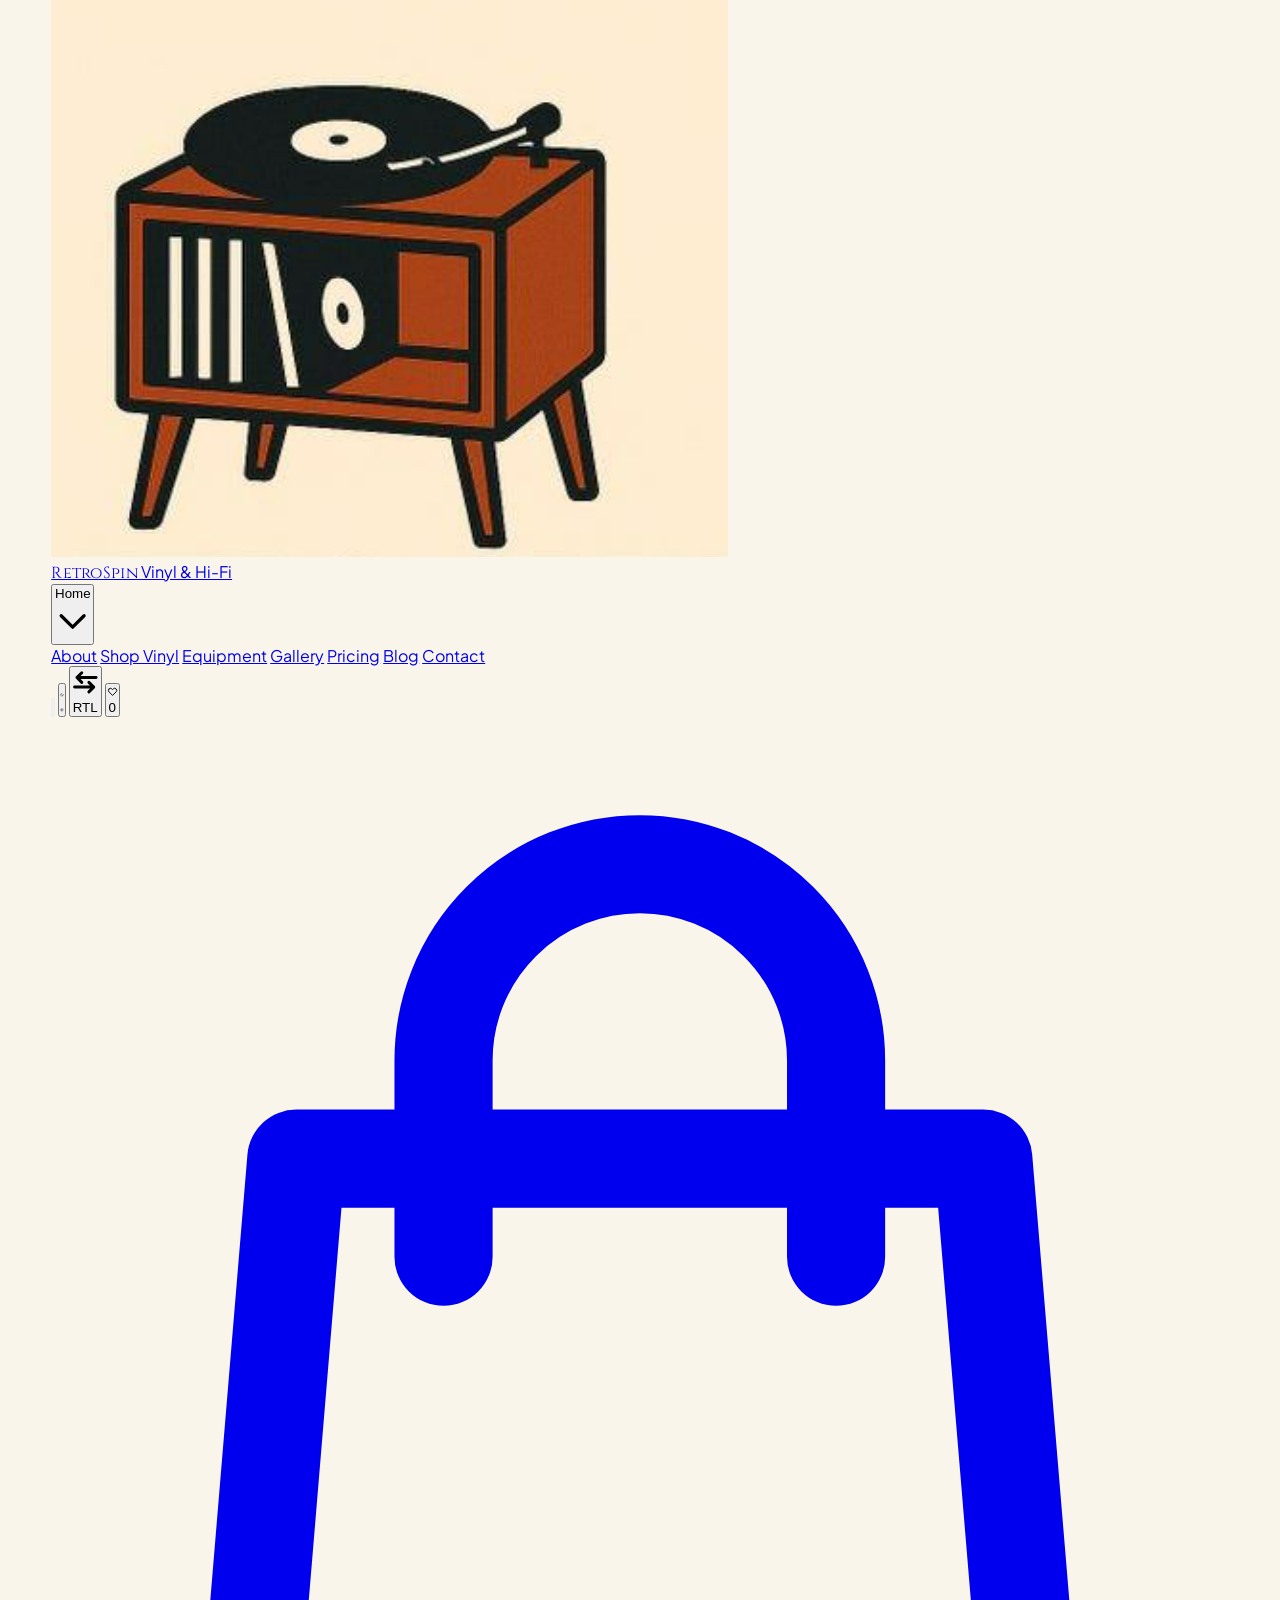
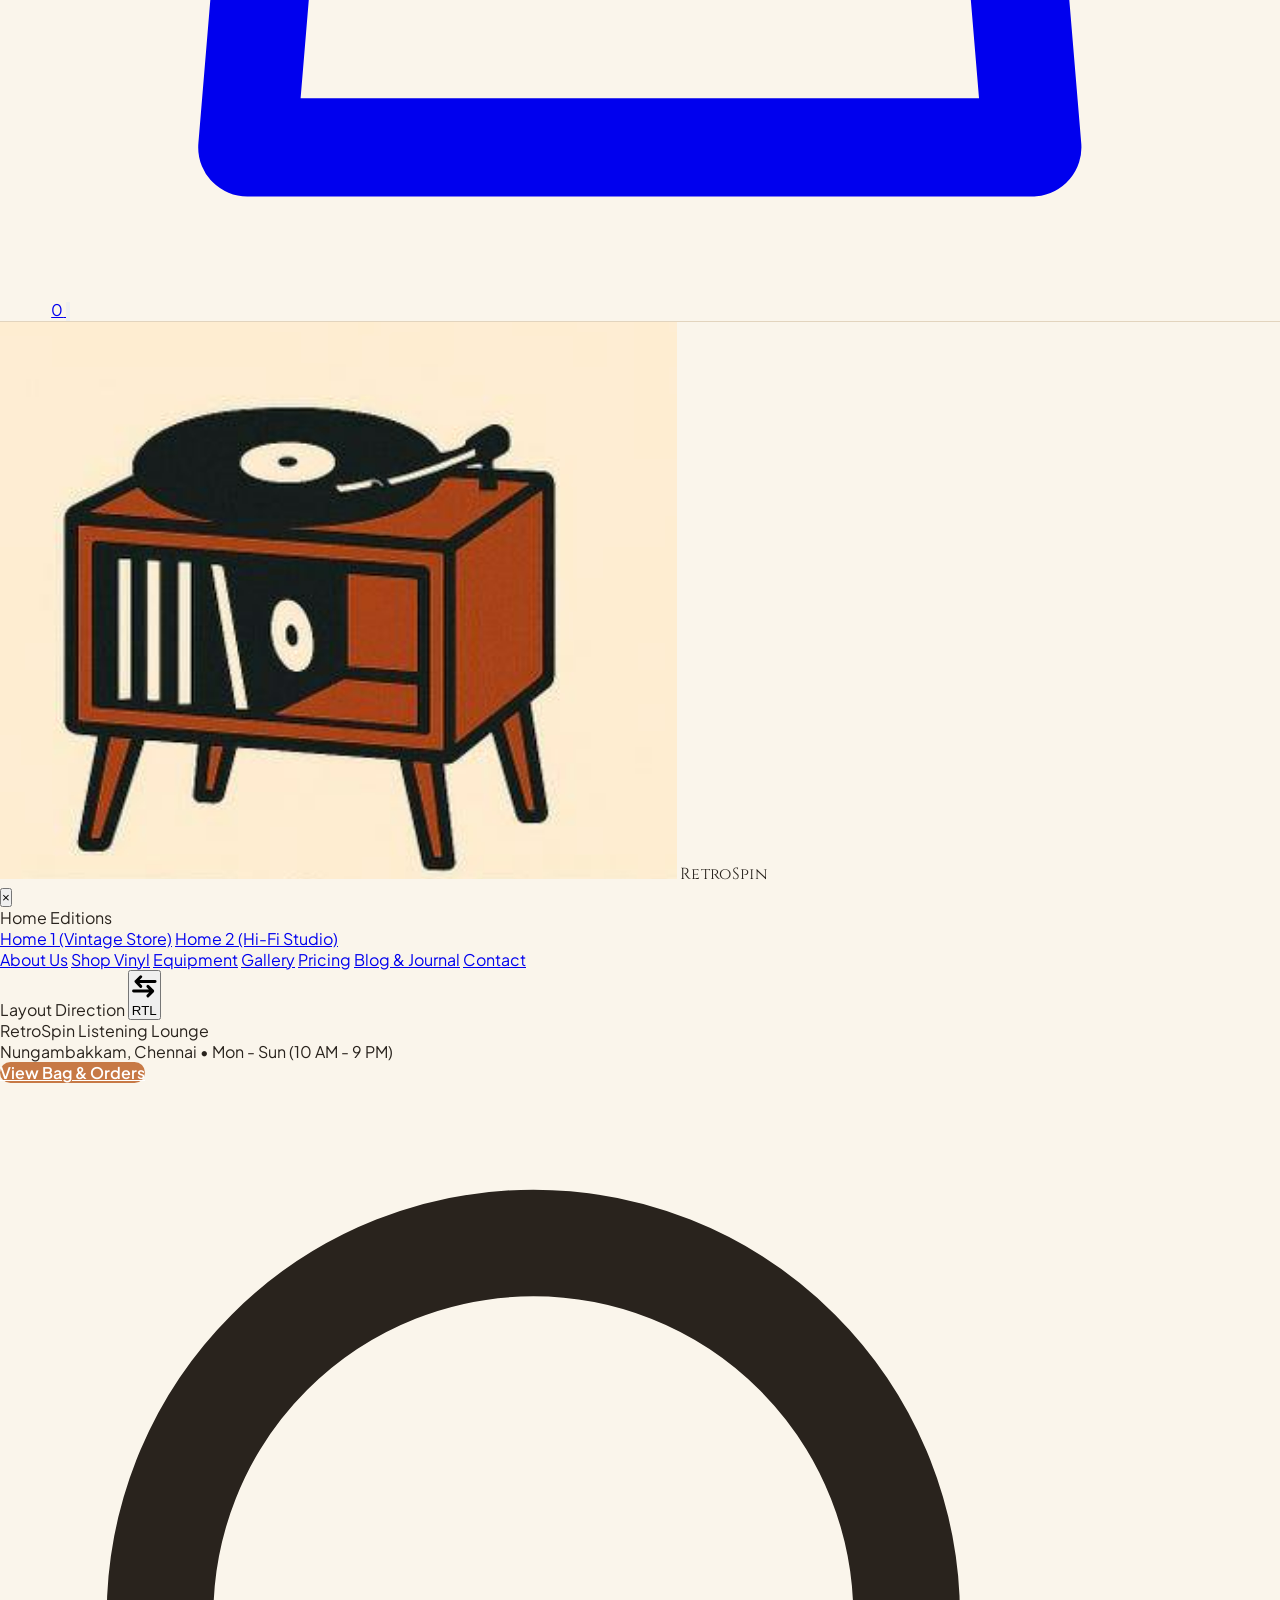
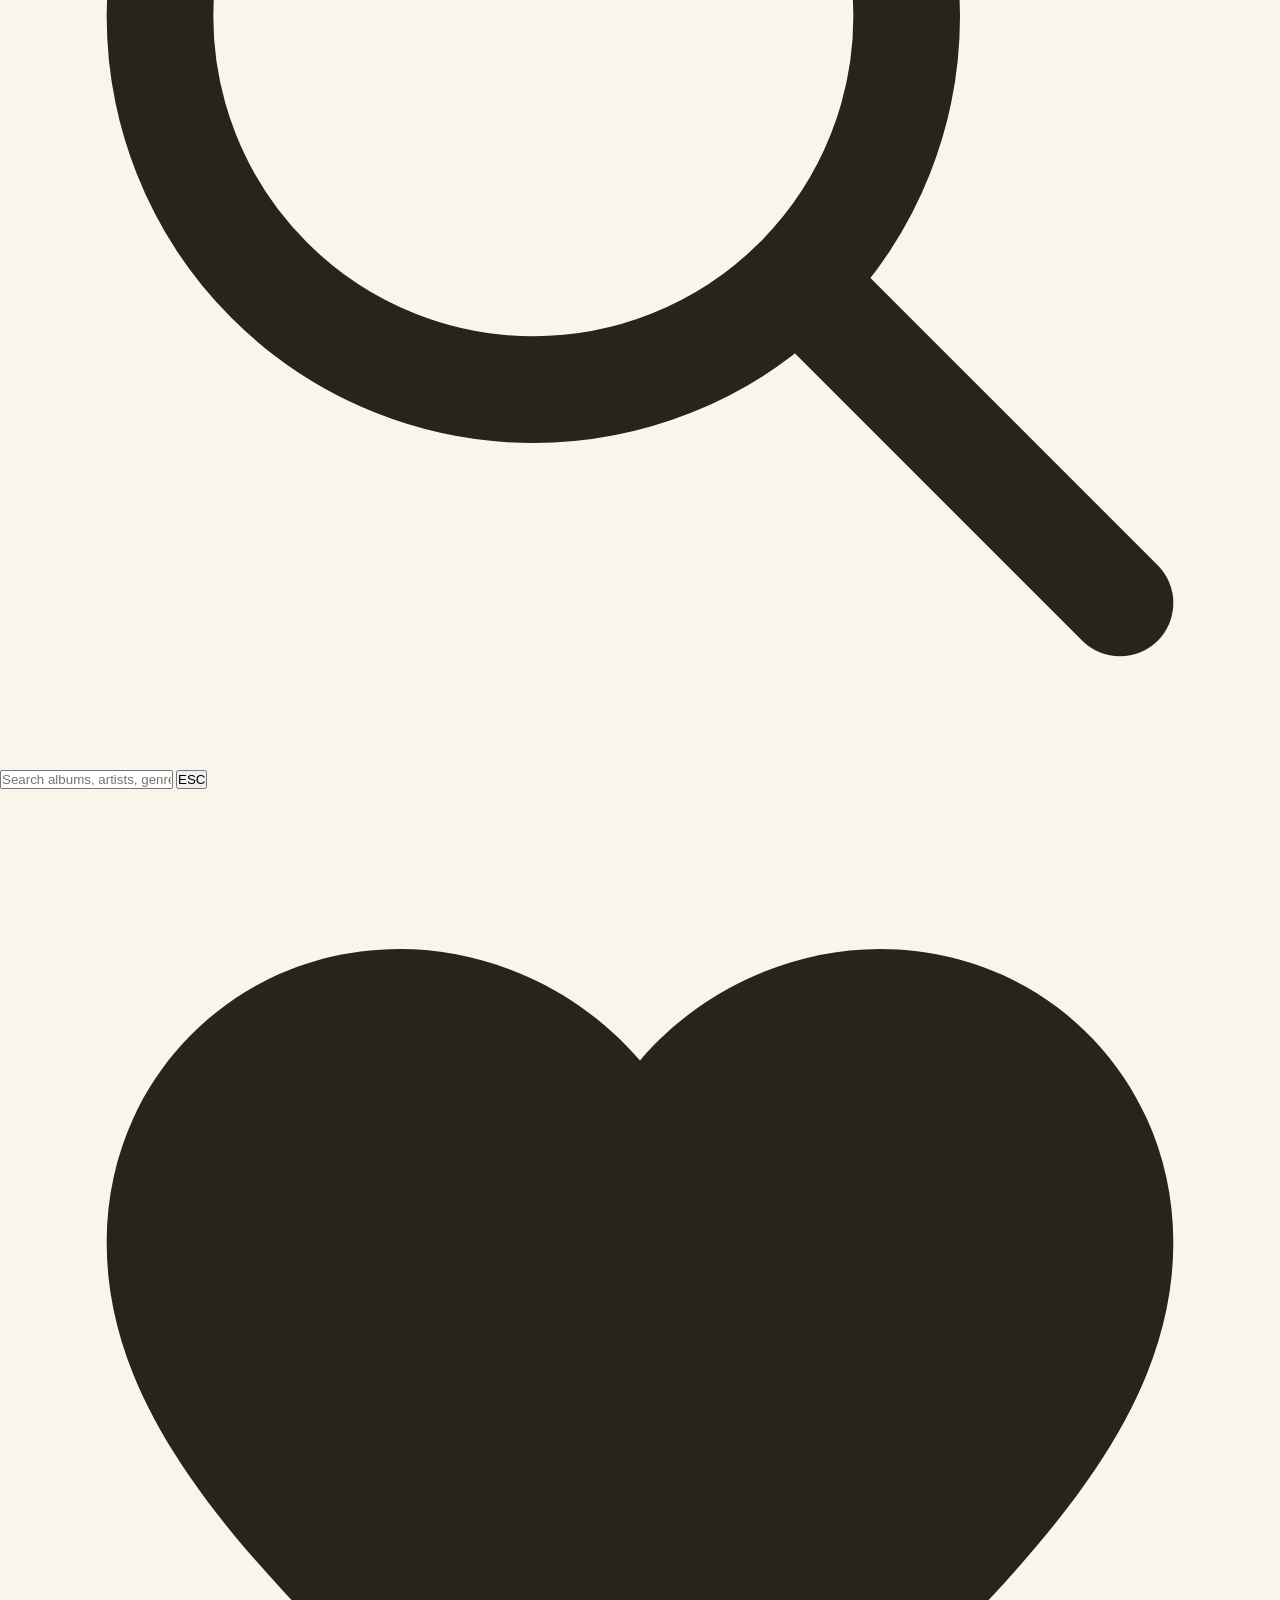
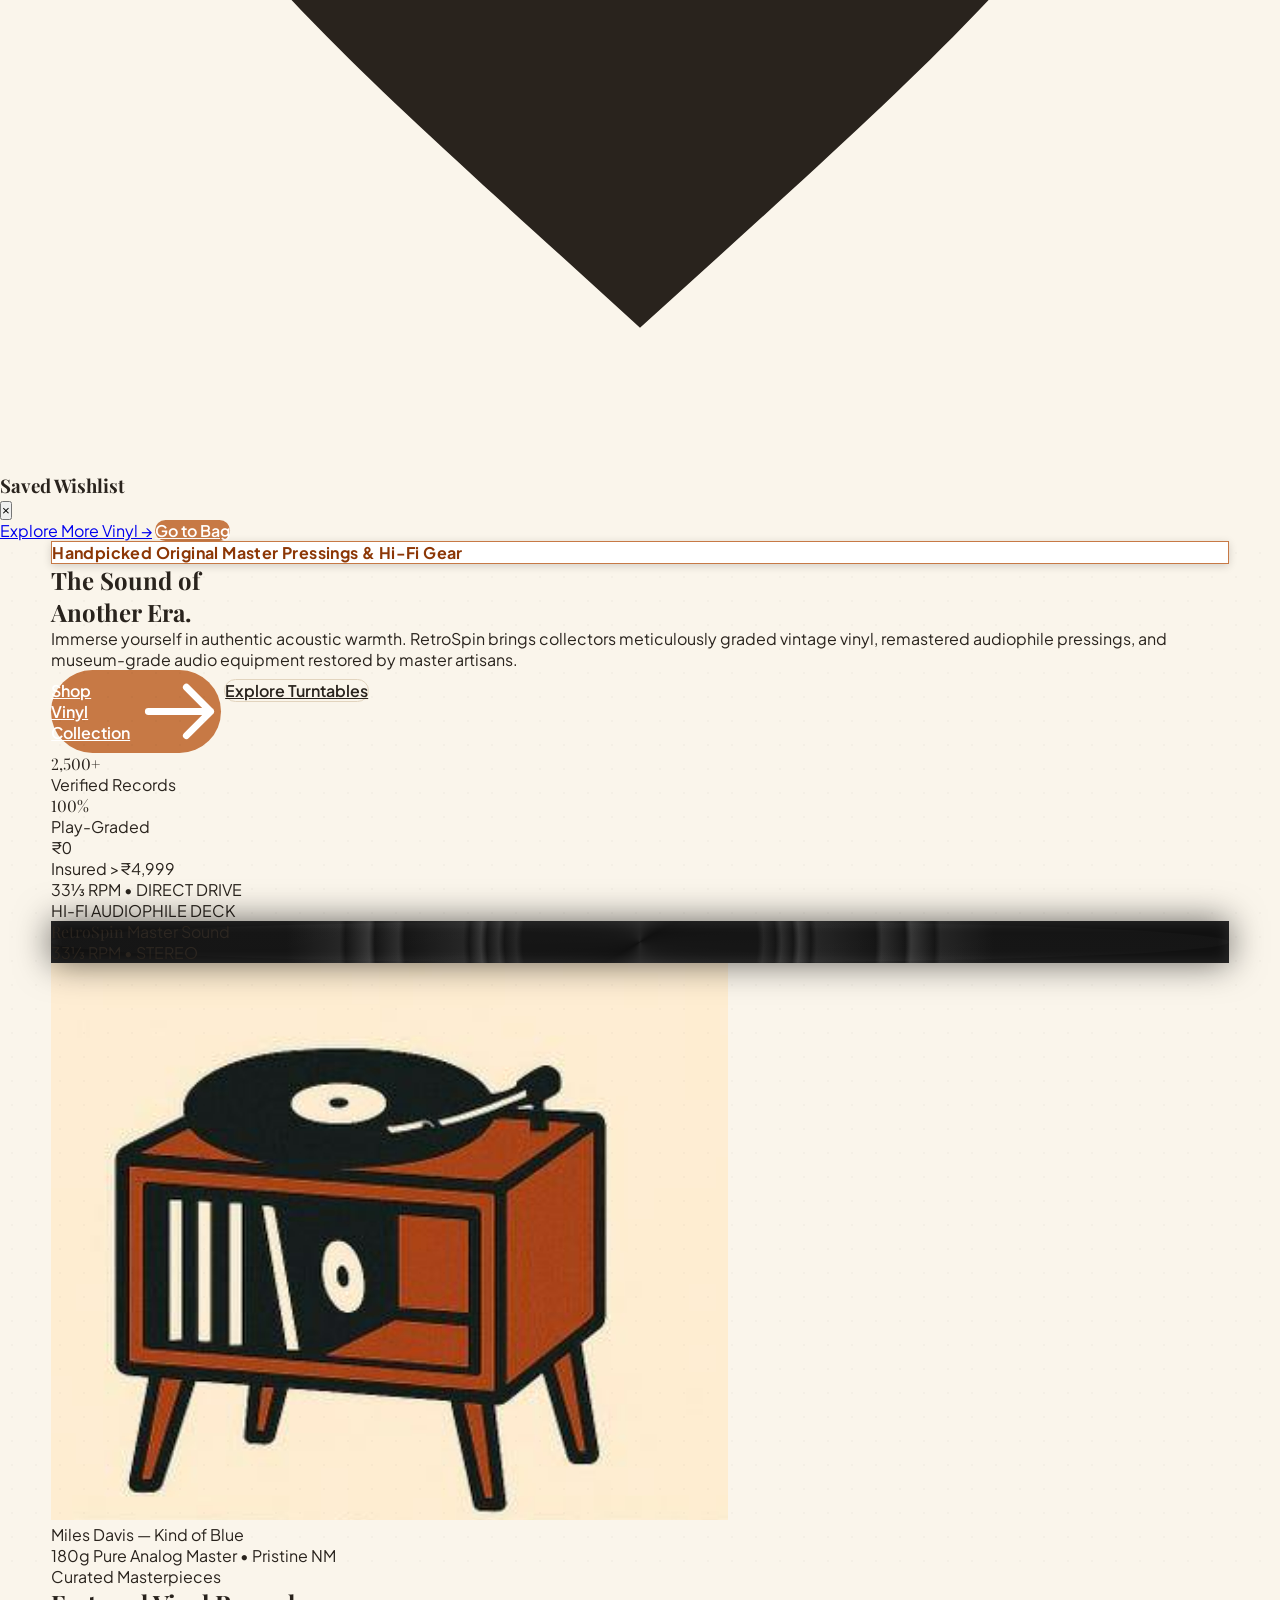
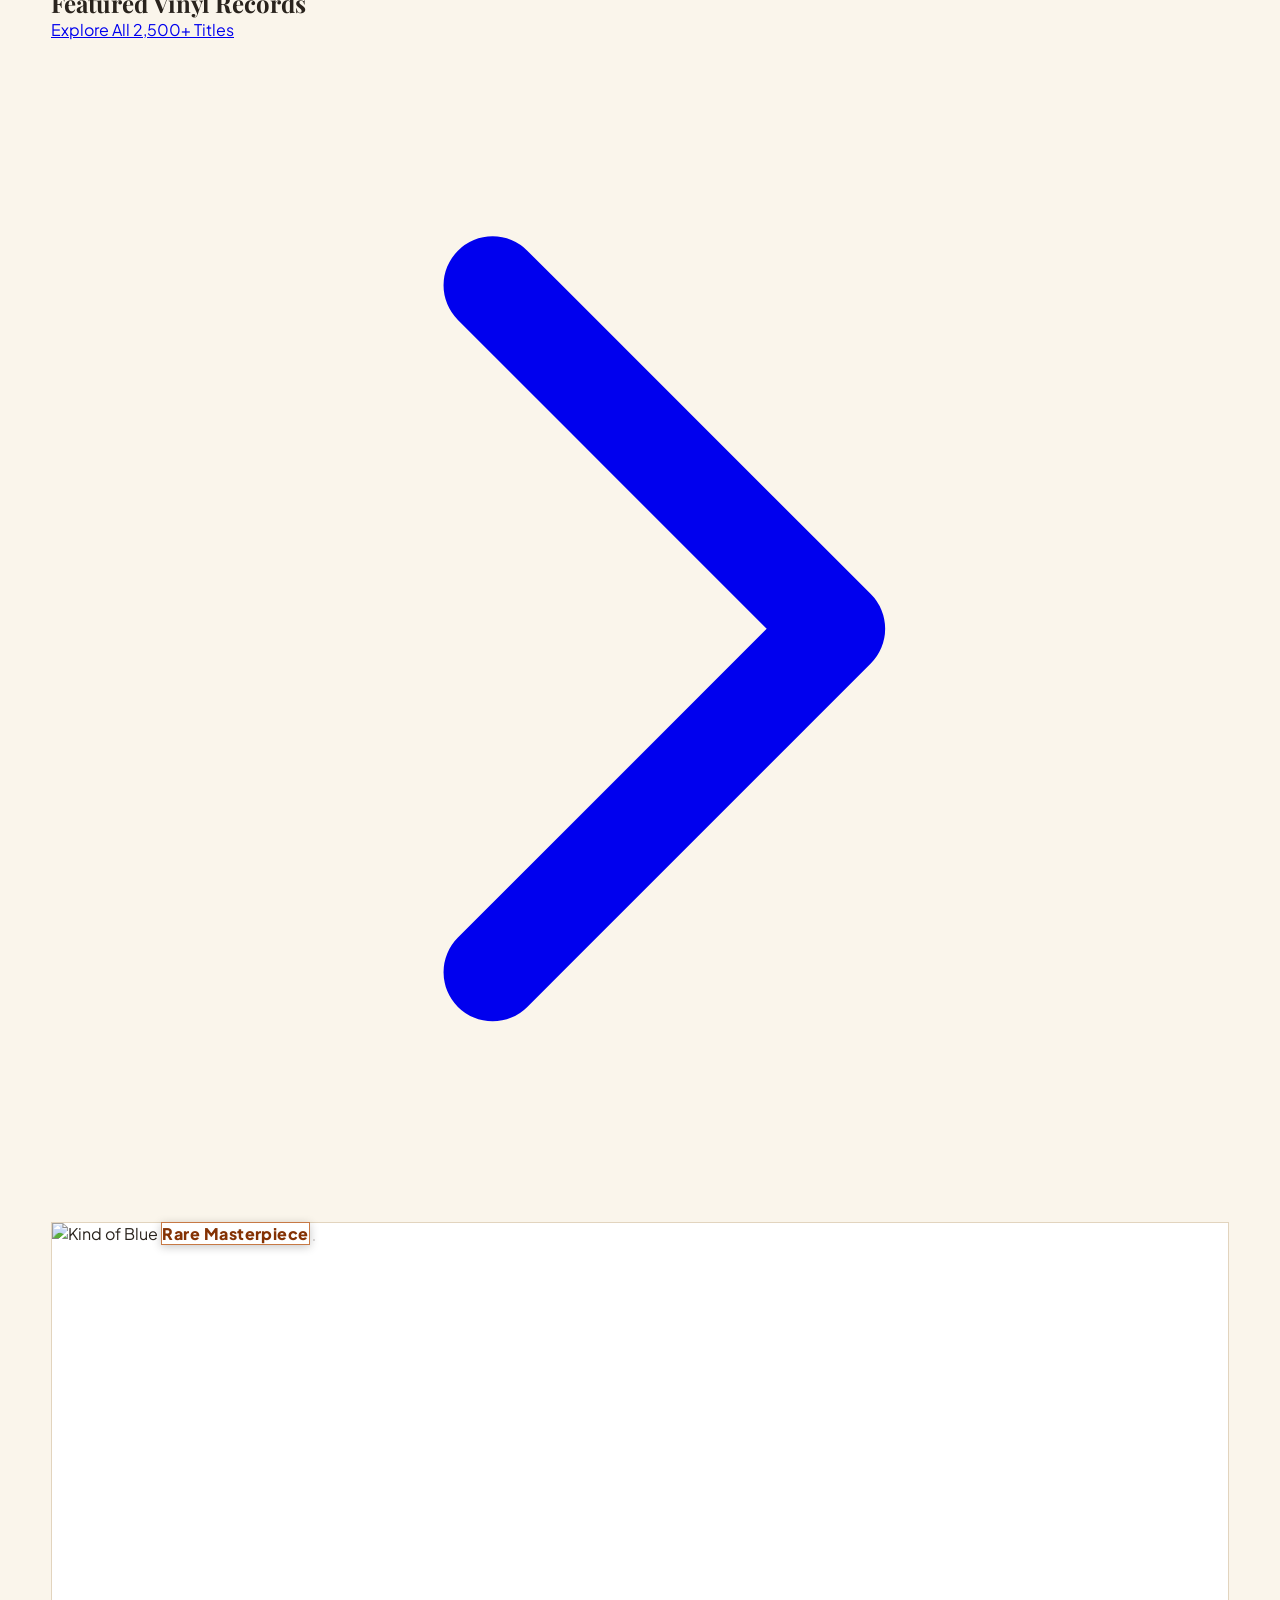
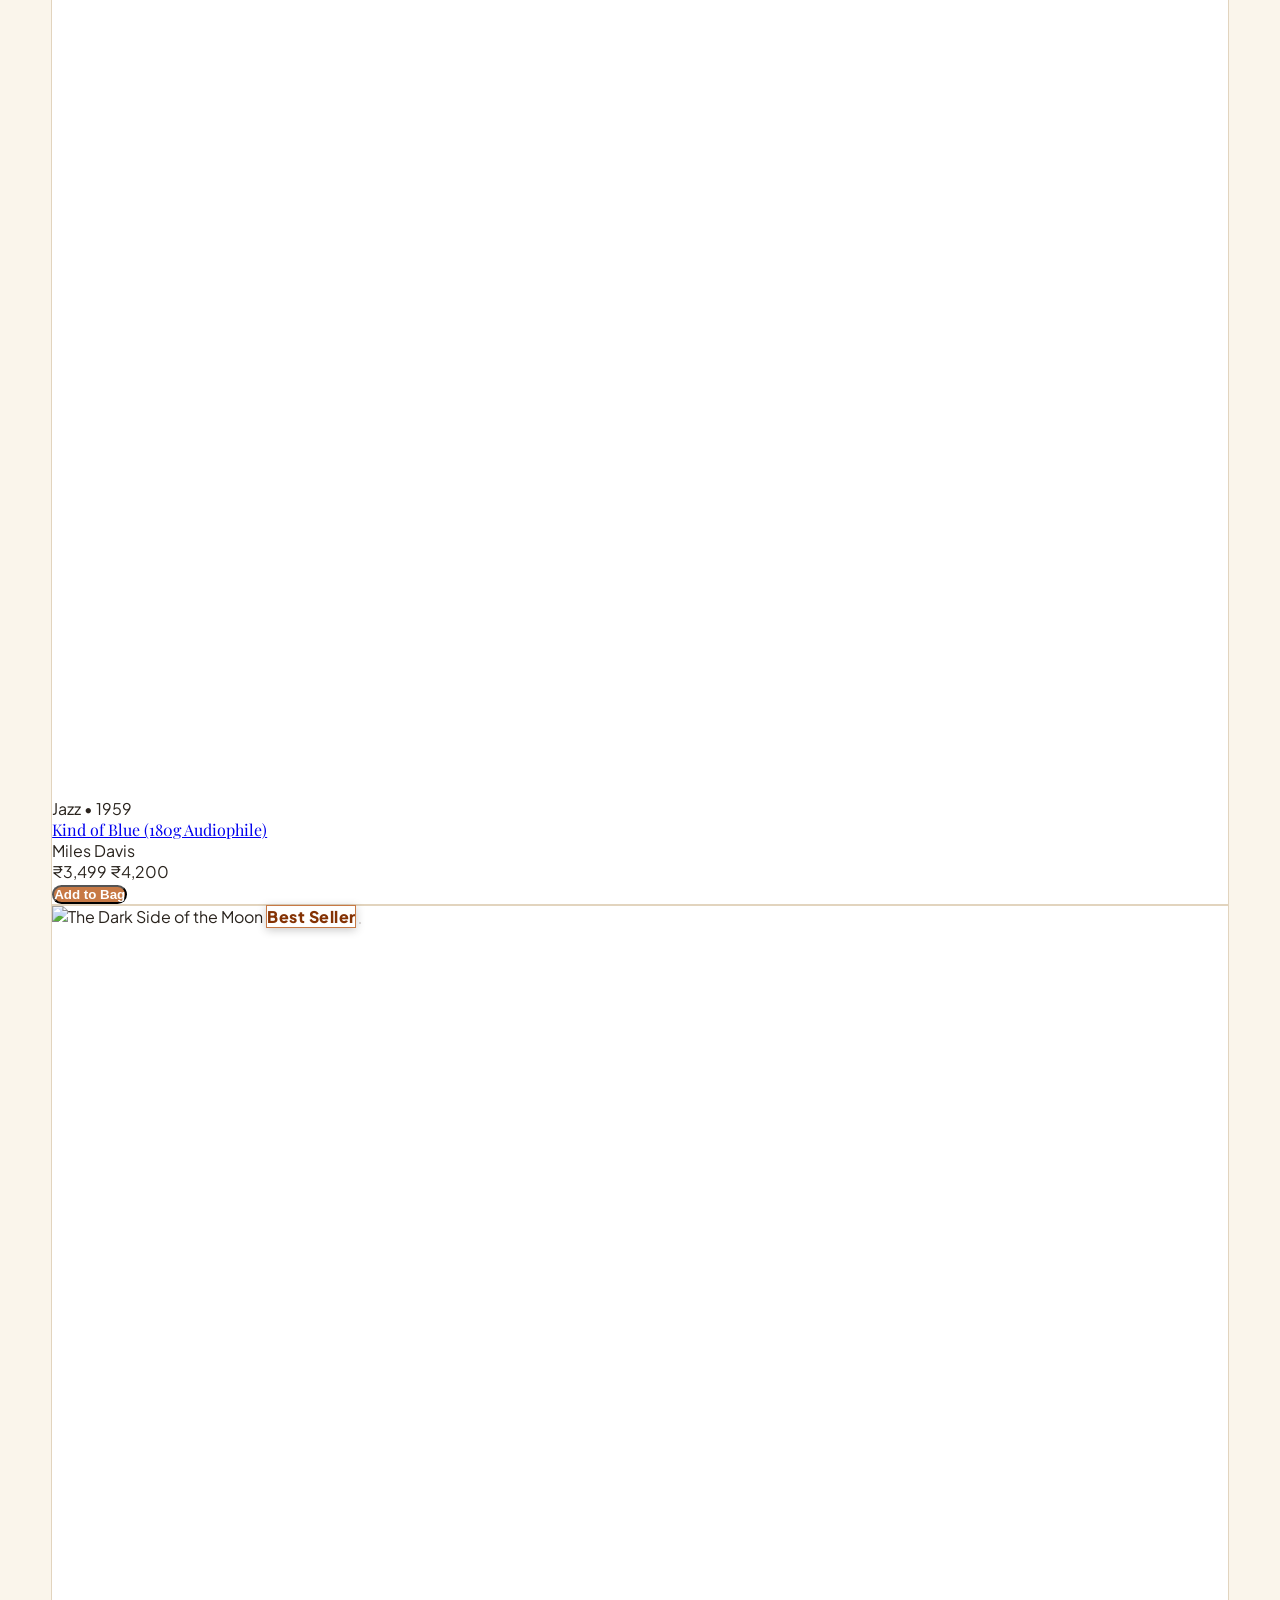
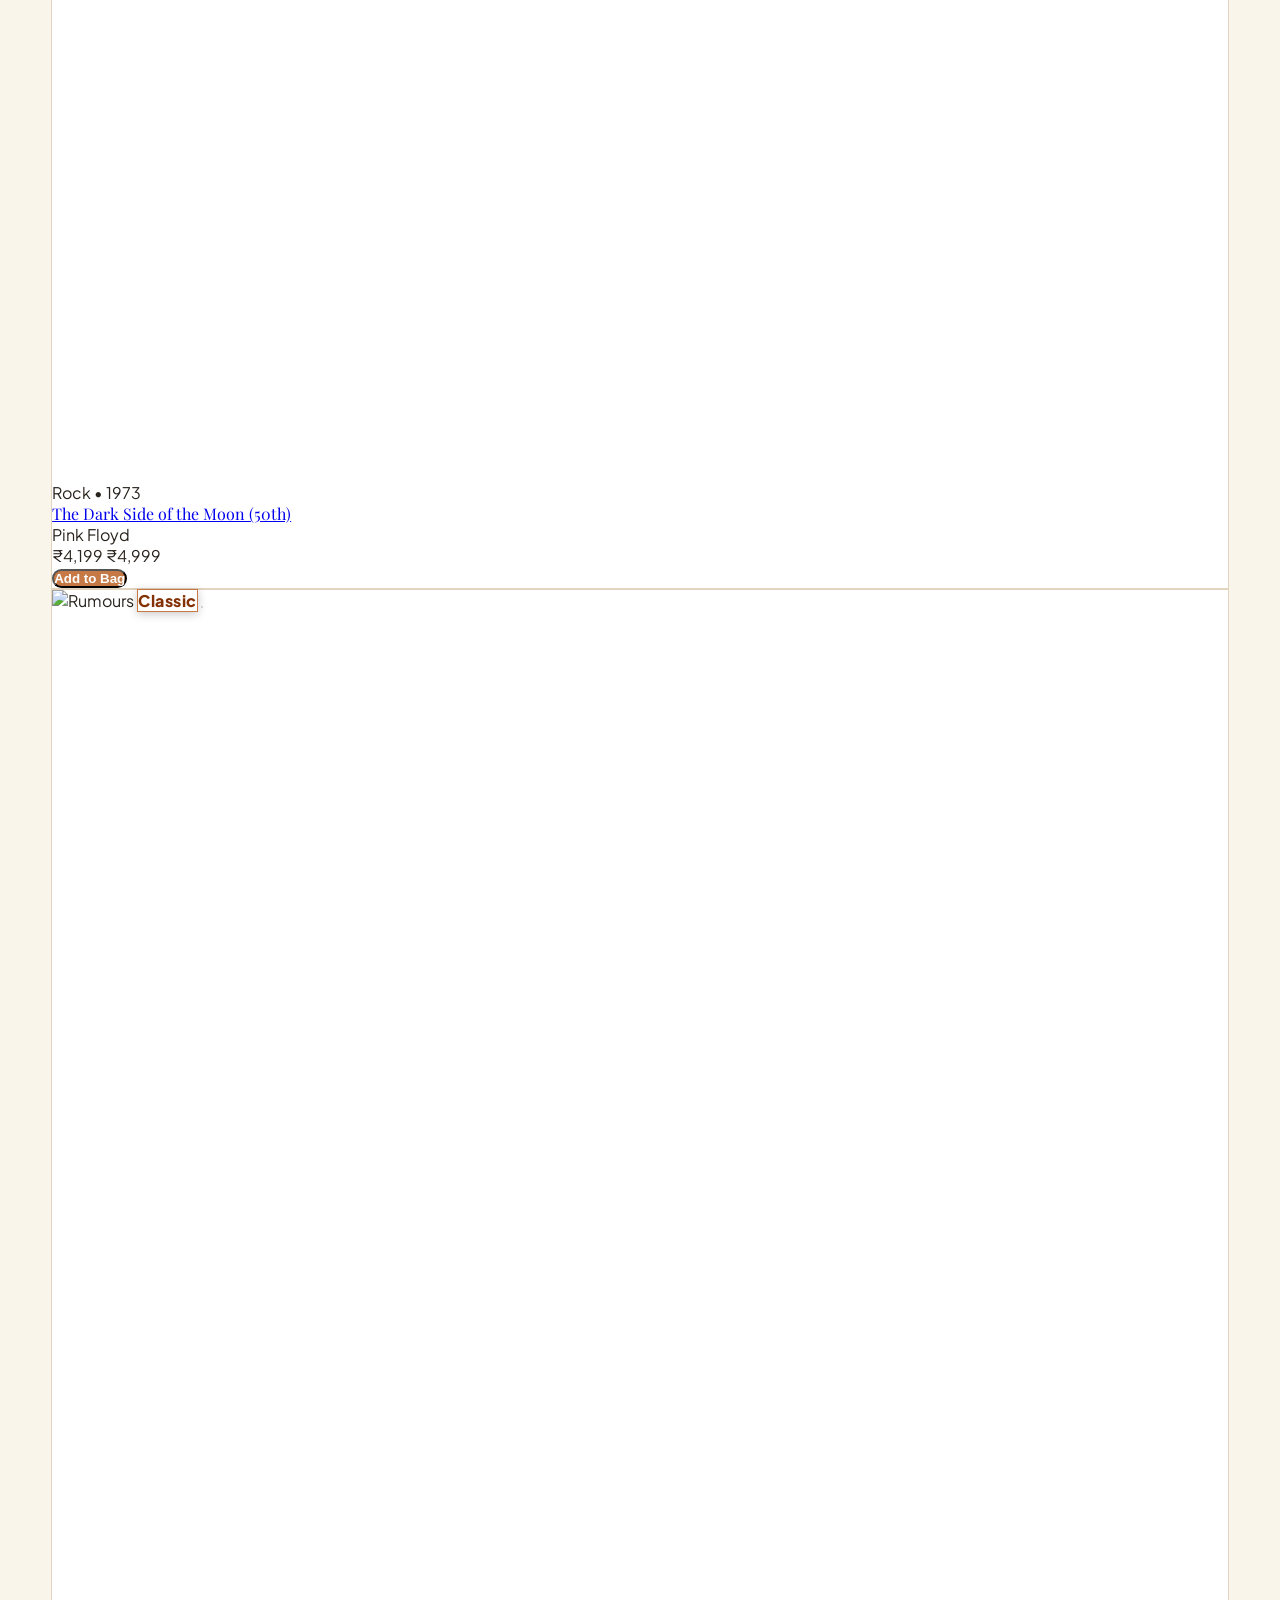
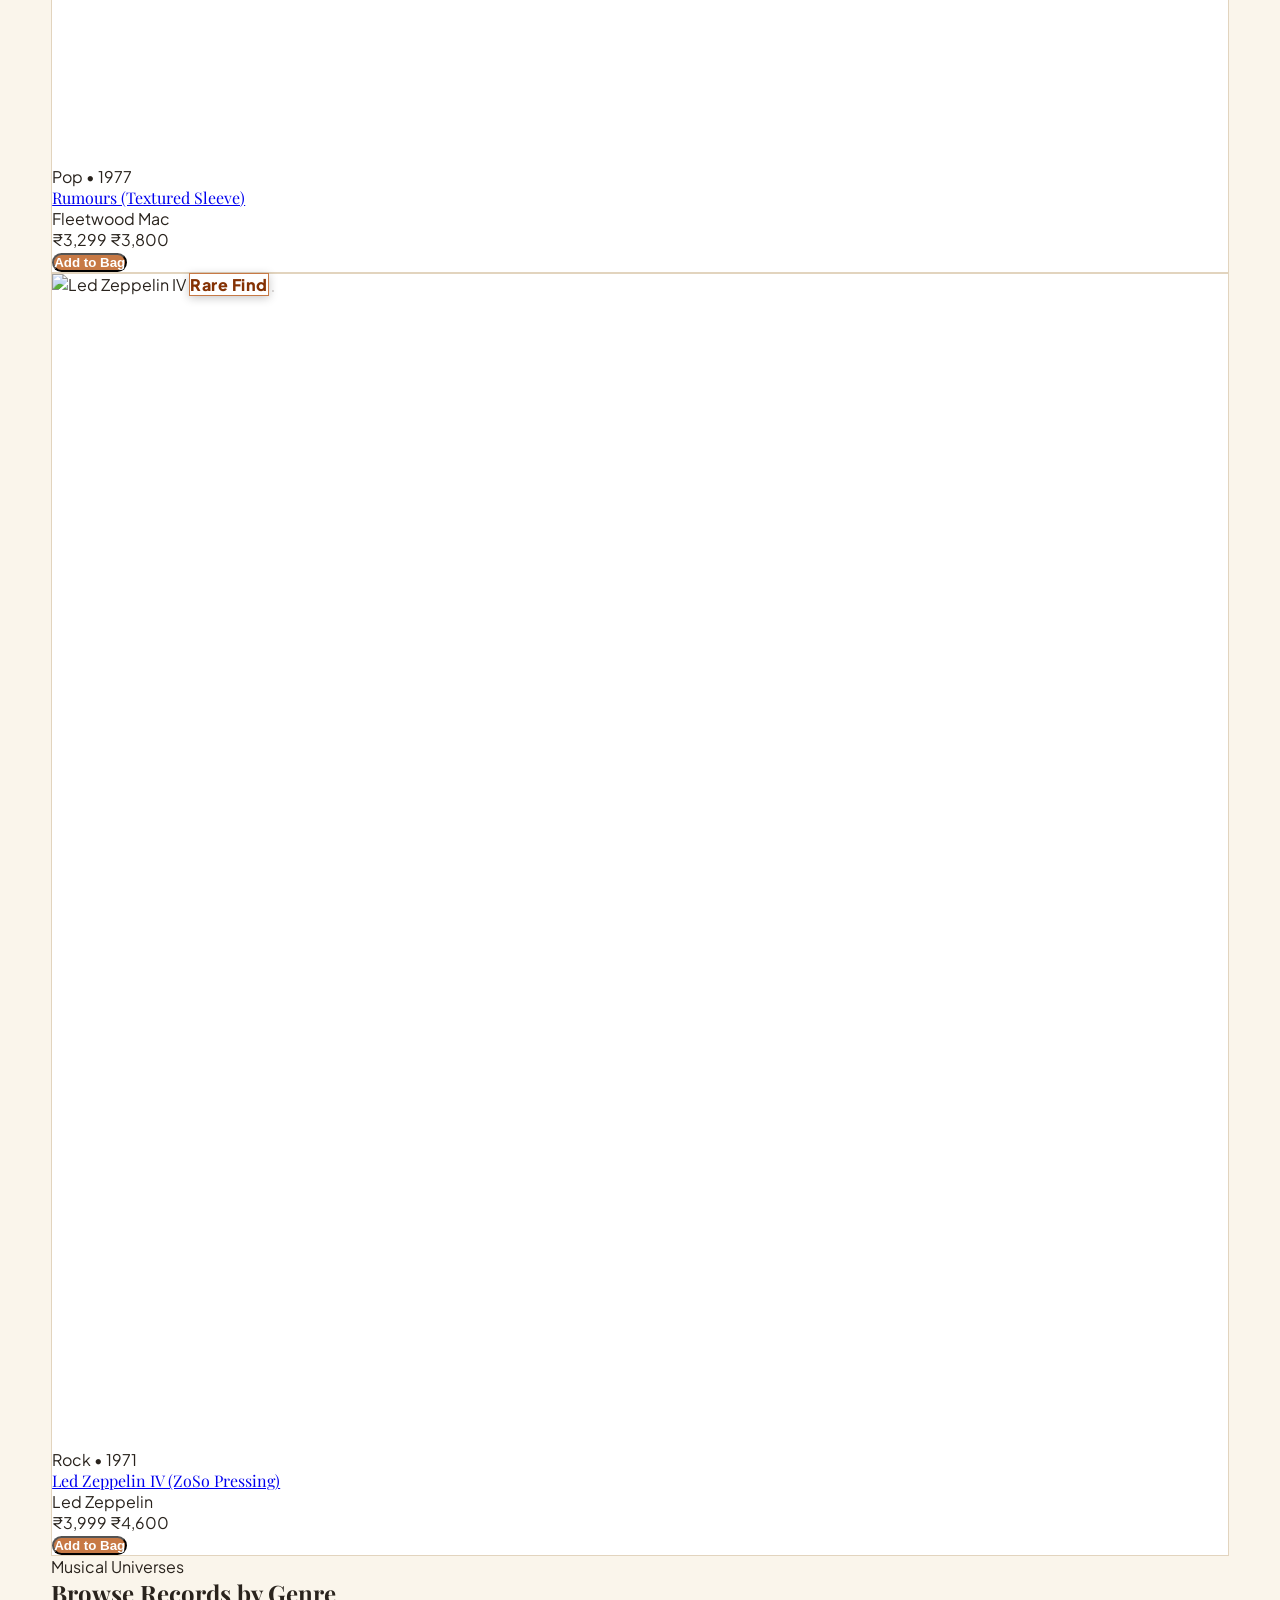
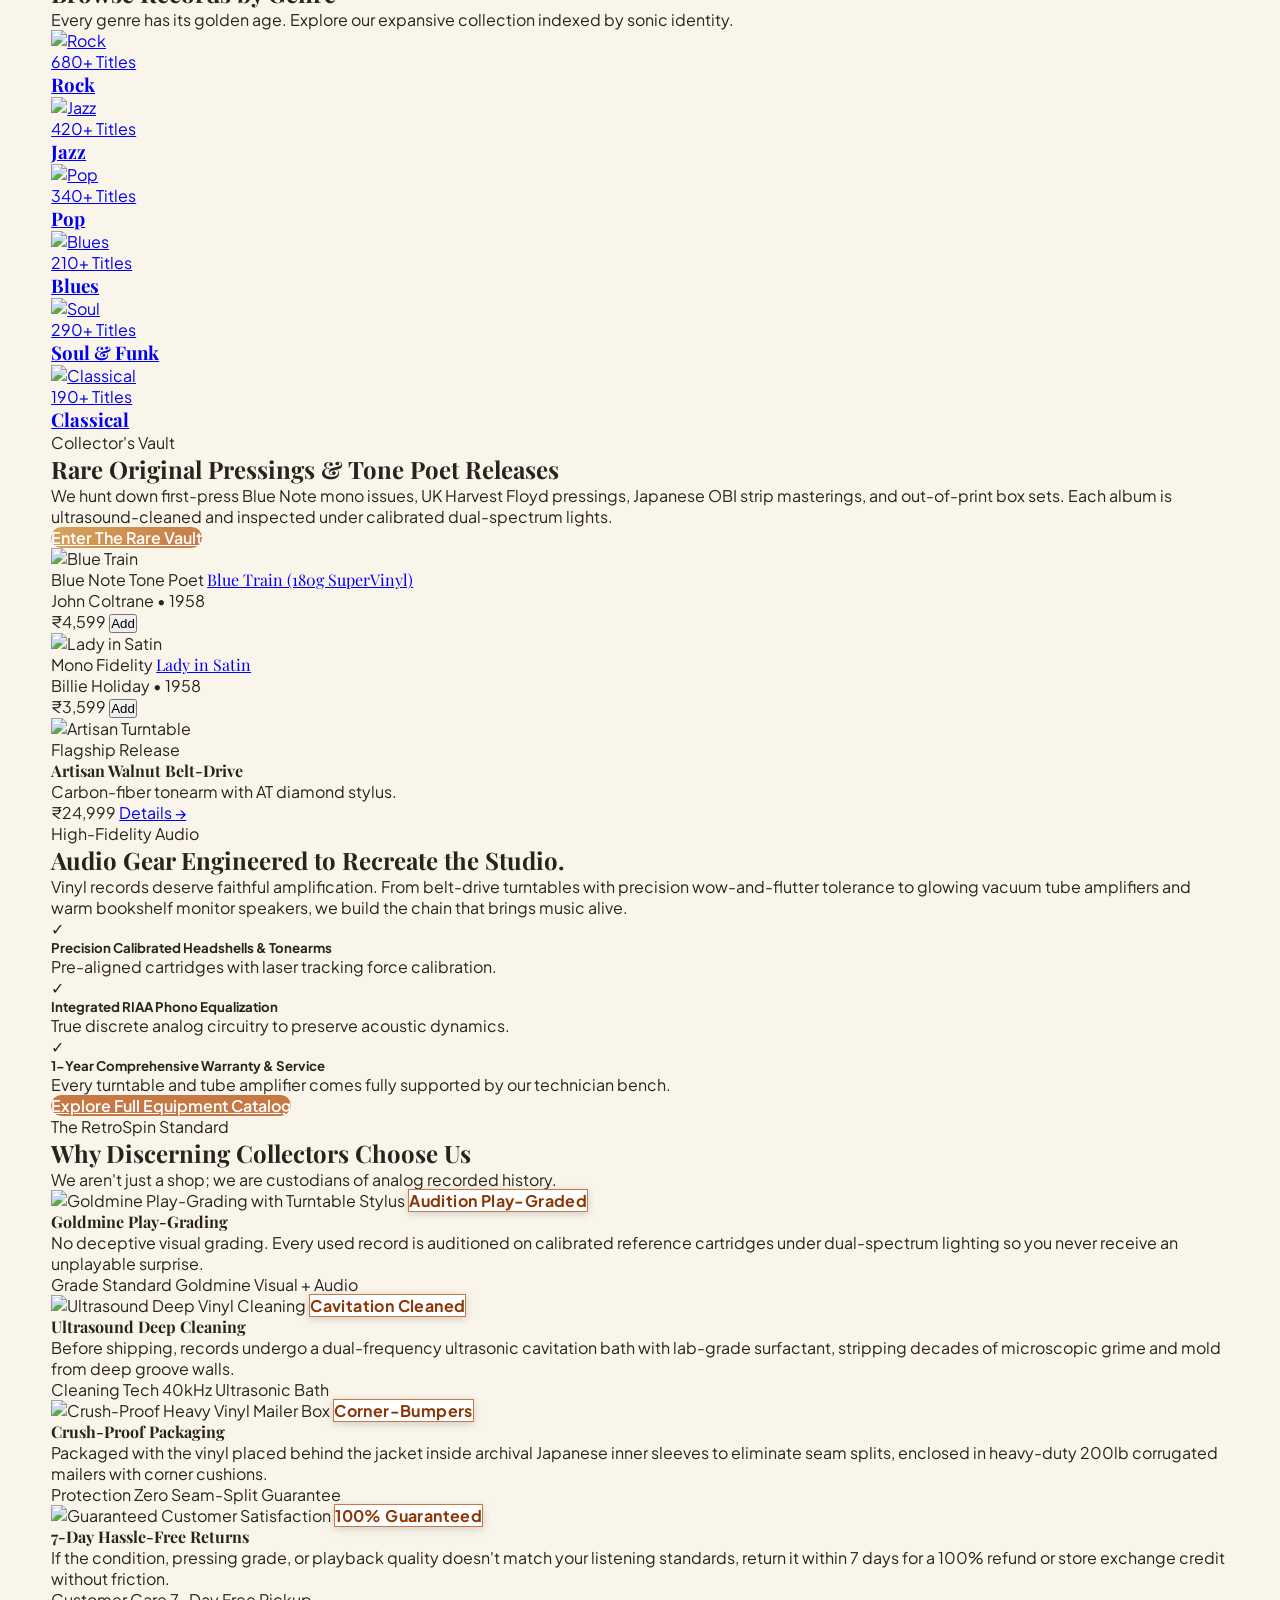
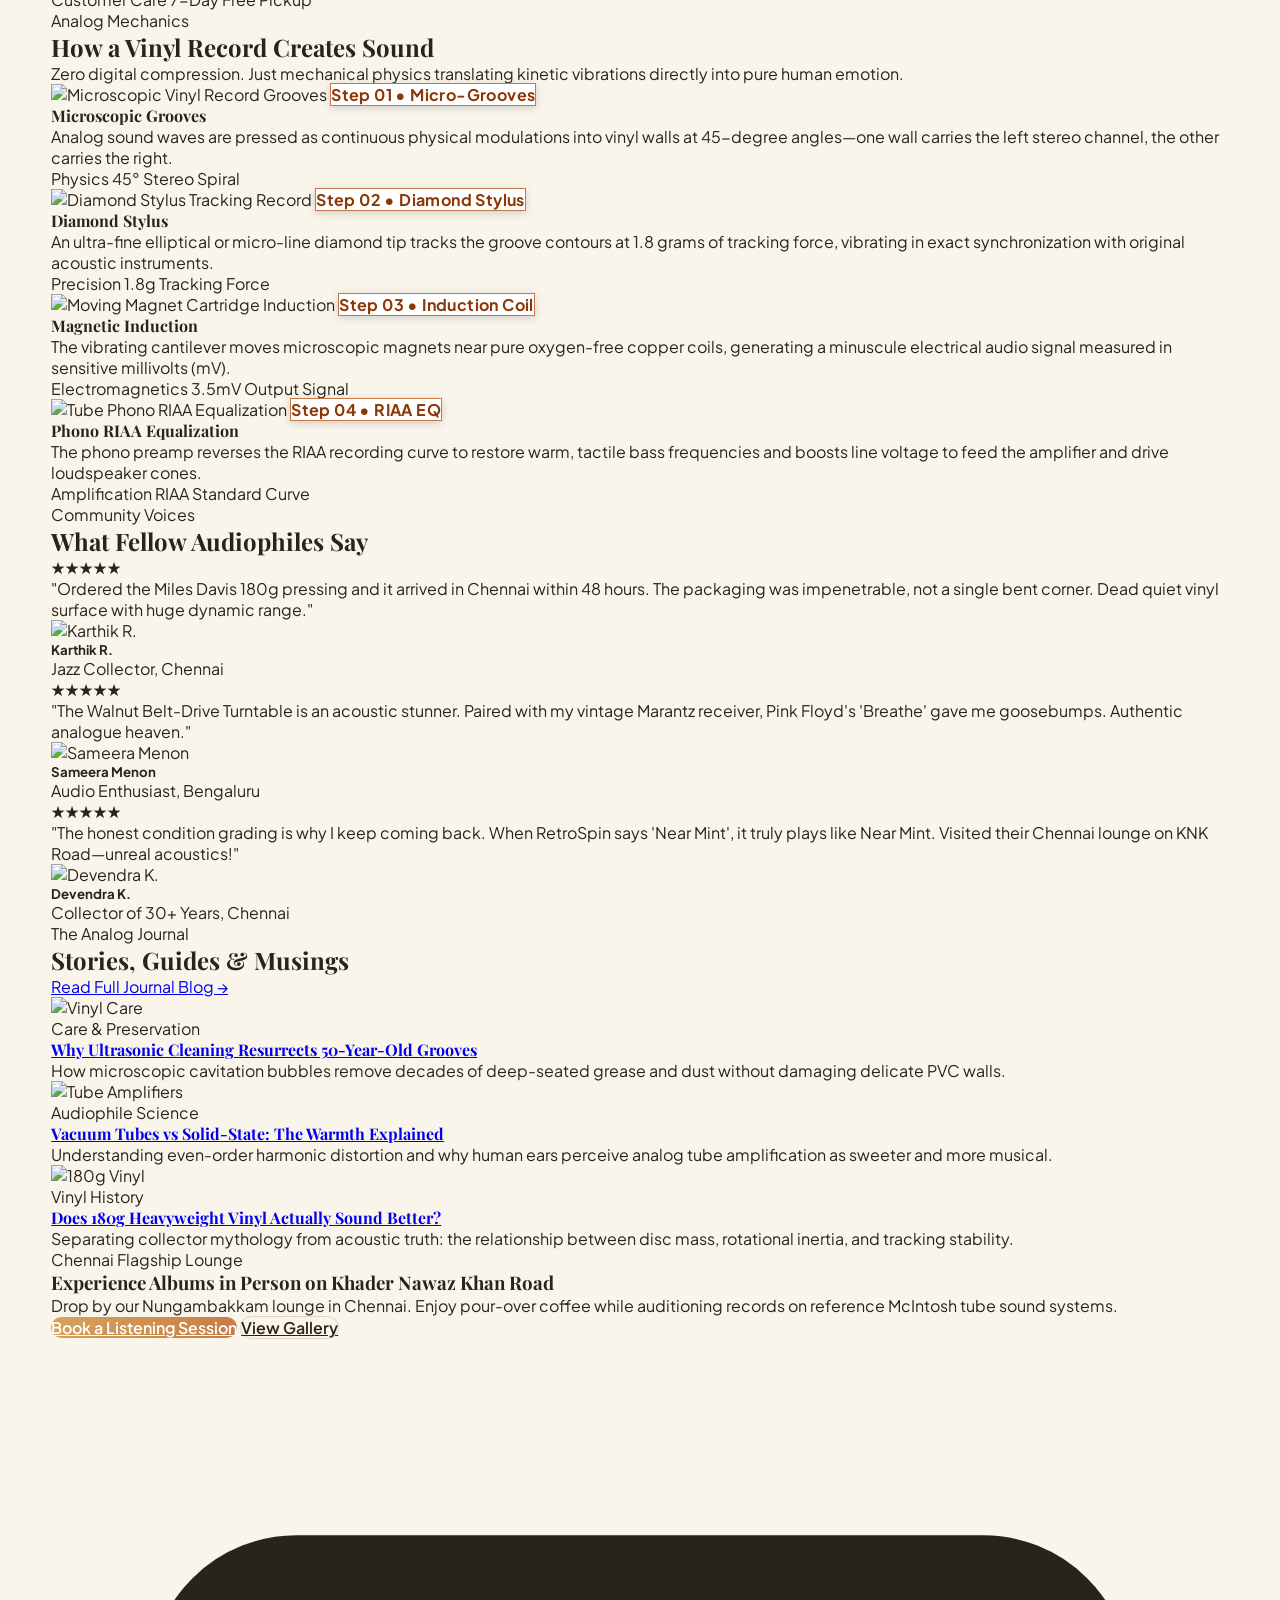
==== commit 4cbf785f: "update" ====
--- a/index.html
+++ b/index.html
@@ -6,6 +6,11 @@
   <title>RetroSpin — Vintage Vinyl & Audio Equipment Boutique</title>
   <meta name="description" content="Discover rare vintage vinyl records, precision turntables, tube amplifiers, and high-fidelity audio equipment at RetroSpin.">
   <link rel="icon" type="image/png" href="assets/images/logo.png">
+
+  <!-- Google Fonts Preconnect and Direct Stylesheet for Instant Typography -->
+  <link rel="preconnect" href="https://fonts.googleapis.com">
+  <link rel="preconnect" href="https://fonts.gstatic.com" crossorigin>
+  <link href="https://fonts.googleapis.com/css2?family=Cinzel:wght@400;500;600;700;800;900&family=Playfair+Display:ital,wght@0,400;0,500;0,600;0,700;0,800;0,900;1,400;1,500;1,600;1,700;1,800;1,900&family=Plus+Jakarta+Sans:ital,wght@0,300;0,400;0,500;0,600;0,700;0,800;1,400;1,600&display=swap" rel="stylesheet">
 
   <!-- Tailwind CSS CDN -->
   <script src="https://cdn.tailwindcss.com"></script>
@@ -26,8 +31,10 @@
           },
           fontFamily: {
             serifVintage: ['"Playfair Display"', 'Georgia', 'serif'],
-            headingDisplay: ['Cinzel', '"Playfair Display"', 'serif'],
-            sans: ['"Plus Jakarta Sans"', 'sans-serif']
+            'serif-vintage': ['"Playfair Display"', 'Georgia', 'serif'],
+            headingDisplay: ['"Cinzel"', '"Playfair Display"', 'serif'],
+            'heading-display': ['"Cinzel"', '"Playfair Display"', 'serif'],
+            sans: ['"Plus Jakarta Sans"', '-apple-system', 'BlinkMacSystemFont', 'sans-serif']
           }
         }
       }
@@ -43,7 +50,7 @@
 <body class="bg-[#FAF5EB] dark:bg-[#171614] text-[#29231D] dark:text-[#F4E7CE] transition-colors duration-300">
 
   <!-- Sticky Navbar -->
-  <header id="main-navbar" class="sticky-navbar">
+  <header id="main-navbar" class="sticky-navbar sticky top-0 z-50">
     <div class="site-container h-16 sm:h-20 flex items-center justify-between gap-1 sm:gap-4">
       
       <!-- Brand Logo -->
@@ -221,13 +228,12 @@
           
           <div class="lg:col-span-6 space-y-6 text-center lg:text-left">
             <div class="inline-flex items-center gap-2 px-3.5 py-1.5 rounded-full badge-gold text-xs font-semibold uppercase tracking-wider">
-              <span class="w-2 h-2 rounded-full bg-[#C77945]"></span>
               Handpicked Original Master Pressings & Hi-Fi Gear
             </div>
             
-            <h1 class="font-serif-vintage text-3xl sm:text-4xl lg:text-5xl xl:text-6xl font-extrabold leading-[1.15] text-[#29231D] dark:text-[#F4E7CE]">
+            <h1 class="font-serif-vintage text-3xl sm:text-4xl lg:text-5xl xl:text-6xl font-bold leading-tight text-[#29231D] dark:text-[#F4E7CE]">
               The Sound of <br class="hidden sm:inline">
-              <span class="italic text-[#C77945] font-normal underline decoration-[#D7A45B]/60 decoration-wavy">Another Era.</span>
+              <span class="text-[#C77945] dark:text-[#D7A45B] underline decoration-[#C77945]">Another Era.</span>
             </h1>
 
             <p class="text-base sm:text-lg text-stone-600 dark:text-stone-300 max-w-xl mx-auto lg:mx-0 leading-relaxed font-normal">
@@ -290,13 +296,13 @@
               </div>
 
               <!-- Floating High-Fidelity Tag with Float Animation -->
-              <div class="absolute -bottom-4 sm:-bottom-5 left-1 sm:-left-6 lg:-left-4 xl:-left-8 max-w-[calc(100%-0.5rem)] sm:max-w-none bg-white/95 dark:bg-[#25201A]/95 backdrop-blur-md p-2.5 sm:p-5 rounded-xl sm:rounded-2xl shadow-2xl border border-stone-200/90 dark:border-stone-700/90 flex items-center gap-2.5 sm:gap-3 animate-float z-20">
-                <div class="w-9 h-9 sm:w-12 sm:h-12 rounded-lg sm:rounded-xl overflow-hidden shrink-0 border border-[#D7A45B]/40 bg-stone-900 shadow-md">
+              <div class="absolute -bottom-4 sm:-bottom-5 left-1 sm:-left-6 lg:-left-4 xl:-left-8 max-w-[calc(100%-0.5rem)] sm:max-w-none bg-white/95 dark:bg-[#25201A]/95 backdrop-blur-md p-3 sm:p-4 rounded-xl sm:rounded-2xl shadow-2xl border border-stone-200/90 dark:border-stone-700/90 flex items-center gap-3 animate-float z-20">
+                <div class="w-10 h-10 sm:w-12 sm:h-12 rounded-xl overflow-hidden shrink-0 border border-[#D7A45B]/40 bg-stone-900 shadow-md">
                   <img src="assets/images/logo.png" alt="RetroSpin" class="w-full h-full object-contain p-1">
                 </div>
                 <div class="min-w-0">
-                  <div class="text-[11.5px] min-[380px]:text-xs sm:text-sm font-bold text-stone-900 dark:text-stone-100 truncate">Miles Davis — Kind of Blue</div>
-                  <div class="text-[9.5px] min-[380px]:text-[10px] sm:text-xs text-[#C77945] font-semibold truncate">180g Pure Analog Master • Pristine NM</div>
+                  <div class="text-xs sm:text-sm font-bold text-stone-900 dark:text-stone-100 truncate">Miles Davis — Kind of Blue</div>
+                  <div class="text-xs text-[#C77945] font-semibold truncate">180g Pure Analog Master • Pristine NM</div>
                 </div>
               </div>
 
@@ -541,13 +547,15 @@
             <div class="rounded-3xl overflow-hidden shadow-2xl border border-stone-200 dark:border-stone-800 aspect-[4/3] bg-stone-900">
               <img src="https://i.pinimg.com/736x/72/8c/0e/728c0e9834e45c45d3b16ae0a1995f68.jpg" alt="Artisan Turntable" class="w-full h-full object-cover">
             </div>
-            <div class="absolute -bottom-3 sm:-bottom-5 right-2 sm:-right-4 lg:-right-6 bg-white/95 dark:bg-[#201D19]/95 backdrop-blur-md p-2.5 sm:p-4 rounded-xl sm:rounded-2xl shadow-xl border border-stone-200/90 dark:border-stone-800 w-[190px] min-[360px]:w-[210px] min-[400px]:w-[230px] sm:w-[260px] lg:w-72 animate-float-delayed">
-              <span class="text-[8px] min-[380px]:text-[9px] sm:text-[10px] uppercase tracking-wider font-bold text-[#C77945] block">Flagship Release</span>
+            <div class="absolute bottom-3 right-3 sm:bottom-4 sm:right-4 bg-white/95 dark:bg-[#201D19]/95 backdrop-blur-md p-3 sm:p-3.5 rounded-2xl shadow-xl border border-stone-200/90 dark:border-stone-800 w-[230px] min-[380px]:w-[250px] sm:w-[270px] max-w-[calc(100%-1.5rem)] z-20">
+              <span class="text-[9.5px] sm:text-[10.5px] uppercase tracking-wider font-bold text-[#C77945] block">Flagship Release</span>
               <h4 class="font-serif-vintage font-bold text-xs min-[380px]:text-sm sm:text-base text-stone-900 dark:text-stone-100 leading-tight mt-0.5 truncate">Artisan Walnut Belt-Drive</h4>
-              <p class="text-[9.5px] min-[380px]:text-[10.5px] sm:text-xs text-stone-500 mt-0.5 sm:mt-1 leading-snug line-clamp-1 sm:line-clamp-2">Carbon-fiber tonearm with AT diamond stylus.</p>
-              <div class="mt-2 sm:mt-2.5 flex items-center justify-between pt-1.5 border-t border-stone-200/50 dark:border-stone-800/60">
+              <p class="text-[10px] sm:text-[11px] text-stone-500 dark:text-stone-400 mt-0.5 leading-snug line-clamp-1 sm:line-clamp-2">Carbon-fiber tonearm with AT diamond stylus.</p>
+              <div class="mt-2.5 pt-2 flex items-center justify-between border-t border-stone-200/70 dark:border-stone-800">
                 <span class="text-xs min-[380px]:text-sm sm:text-base font-bold text-[#C77945]">₹24,999</span>
-                <a href="product-details.html?id=eq-001" class="text-[10px] min-[380px]:text-xs font-semibold text-stone-700 dark:text-stone-300 hover:text-[#C77945] flex items-center gap-0.5">Details &rarr;</a>
+                <a href="product-details.html?id=eq-001" class="text-[11px] sm:text-xs font-semibold text-stone-700 dark:text-stone-300 hover:text-[#C77945] flex items-center gap-1 transition">
+                  Details <span class="rtl-mirror">&rarr;</span>
+                </a>
               </div>
             </div>
           </div>
@@ -928,21 +936,21 @@
   </main>
 
   <!-- Complete Standard Footer -->
-  <footer class="bg-[#201D19] text-[#D8C9B4] border-t border-[#3A3229] pt-16 pb-8">
+  <footer class="bg-[#201D19] text-white border-t border-[#3A3229] pt-16 pb-8">
     <div class="site-container grid grid-cols-1 md:grid-cols-2 lg:grid-cols-5 gap-10 pb-12 border-b border-[#3A3229]">
       
       <!-- Brand & Mission Column -->
       <div class="lg:col-span-2 space-y-4">
-        <a href="index.html" class="flex items-center gap-3">
-          <div class="w-10 h-10 rounded-xl bg-white/10 p-1 border border-[#D7A45B]/40 overflow-hidden">
-            <img src="assets/images/logo.png" alt="RetroSpin" class="w-full h-full object-contain">
-          </div>
-          <div>
-            <span class="font-heading-display text-xl font-bold tracking-wider text-white">RetroSpin</span>
-            <span class="block text-[9px] uppercase tracking-[0.25em] text-[#D7A45B]">Vinyl & Hi-Fi Boutique</span>
+        <a href="index.html" class="flex items-center gap-2 sm:gap-3 shrink-0 group">
+          <div class="w-8 h-8 min-[380px]:w-9 min-[380px]:h-9 sm:w-11 sm:h-11 xl:w-12 xl:h-12 rounded-lg sm:rounded-xl bg-stone-900/80 p-1 sm:p-1.5 border border-[#D7A45B]/40 shadow-sm flex items-center justify-center overflow-hidden transition group-hover:rotate-3 shrink-0">
+            <img src="assets/images/logo.png" alt="RetroSpin Turntable Logo" class="w-full h-full object-contain">
+          </div>
+          <div class="flex flex-col">
+            <span class="font-heading-display text-sm min-[380px]:text-base sm:text-xl xl:text-2xl font-bold tracking-normal sm:tracking-wider text-white dark:text-[#F4E7CE] group-hover:text-[#C77945] transition leading-tight">RetroSpin</span>
+            <span class="text-[7.5px] min-[380px]:text-[8px] sm:text-[9px] xl:text-[10px] tracking-[0.16em] sm:tracking-[0.25em] uppercase text-[#C77945] font-semibold -mt-0.5">Vinyl & Hi-Fi</span>
           </div>
         </a>
-        <p class="text-xs text-stone-400 leading-relaxed max-w-sm">
+        <p class="text-xs text-stone-200 leading-relaxed max-w-sm">
           A dedicated sanctuary for vintage vinyl preservation and high-fidelity sound. Every record is play-graded, ultrasonically cleaned, and shipped in climate-resilient packaging.
         </p>
 
@@ -971,12 +979,12 @@
       <div class="space-y-3">
         <h5 class="text-xs font-bold uppercase tracking-wider text-white">Catalog & Store</h5>
         <ul class="space-y-2 text-xs">
-          <li><a href="index.html" class="hover:text-white transition">Home 1 (Vintage)</a></li>
-          <li><a href="home2.html" class="hover:text-white transition">Home 2 (Hi-Fi Lounge)</a></li>
-          <li><a href="shop.html" class="hover:text-white transition">Shop Vinyl Records</a></li>
-          <li><a href="equipment.html" class="hover:text-white transition">Turntables & Hi-Fi</a></li>
-          <li><a href="gallery.html" class="hover:text-white transition">Visual Gallery</a></li>
-          <li><a href="pricing.html" class="hover:text-white transition">Pricing & Grading Scale</a></li>
+          <li><a href="index.html" class="text-white hover:text-[#D7A45B] transition">Home 1 (Vintage)</a></li>
+          <li><a href="home2.html" class="text-white hover:text-[#D7A45B] transition">Home 2 (Hi-Fi Lounge)</a></li>
+          <li><a href="shop.html" class="text-white hover:text-[#D7A45B] transition">Shop Vinyl Records</a></li>
+          <li><a href="equipment.html" class="text-white hover:text-[#D7A45B] transition">Turntables & Hi-Fi</a></li>
+          <li><a href="gallery.html" class="text-white hover:text-[#D7A45B] transition">Visual Gallery</a></li>
+          <li><a href="pricing.html" class="text-white hover:text-[#D7A45B] transition">Pricing & Grading Scale</a></li>
         </ul>
       </div>
 
@@ -984,32 +992,32 @@
       <div class="space-y-3">
         <h5 class="text-xs font-bold uppercase tracking-wider text-white">Customer Support</h5>
         <ul class="space-y-2 text-xs">
-          <li><a href="orders.html" class="hover:text-white transition">Your Bag & Orders</a></li>
-          <li><a href="pricing.html#shipping" class="hover:text-white transition">Shipping & Delivery Info</a></li>
-          <li><a href="pricing.html#returns" class="hover:text-white transition">Return & Exchange Policy</a></li>
-          <li><a href="contact.html#faqs" class="hover:text-white transition">Frequently Asked Questions</a></li>
-          <li><a href="about.html#sourcing" class="hover:text-white transition">Record Sourcing Standards</a></li>
-          <li><a href="contact.html" class="hover:text-white transition">Help & Inquiries</a></li>
+          <li><a href="orders.html" class="text-white hover:text-[#D7A45B] transition">Your Bag & Orders</a></li>
+          <li><a href="pricing.html#shipping" class="text-white hover:text-[#D7A45B] transition">Shipping & Delivery Info</a></li>
+          <li><a href="pricing.html#returns" class="text-white hover:text-[#D7A45B] transition">Return & Exchange Policy</a></li>
+          <li><a href="contact.html#faqs" class="text-white hover:text-[#D7A45B] transition">Frequently Asked Questions</a></li>
+          <li><a href="about.html#sourcing" class="text-white hover:text-[#D7A45B] transition">Record Sourcing Standards</a></li>
+          <li><a href="contact.html" class="text-white hover:text-[#D7A45B] transition">Help & Inquiries</a></li>
         </ul>
       </div>
 
       <!-- Visit Us in Chennai -->
       <div class="space-y-3">
         <h5 class="text-xs font-bold uppercase tracking-wider text-white">Chennai Lounge</h5>
-        <div class="space-y-1.5 text-xs text-stone-400">
-          <p class="text-white font-medium">RetroSpin Flagship Lounge</p>
-          <p>28 Khader Nawaz Khan Road, Nungambakkam</p>
-          <p>Chennai, Tamil Nadu 600006</p>
-          <p class="pt-2"><strong class="text-stone-300">Hours:</strong> 10:00 AM – 9:00 PM</p>
-          <p><strong class="text-stone-300">WhatsApp:</strong> +91 98765 43210</p>
-          <p><strong class="text-stone-300">Email:</strong> contact@retrospin.in</p>
+        <div class="space-y-1.5 text-xs text-white">
+          <p class="font-medium text-white">RetroSpin Flagship Lounge</p>
+          <p class="text-white">28 Khader Nawaz Khan Road, Nungambakkam</p>
+          <p class="text-white">Chennai, Tamil Nadu 600006</p>
+          <p class="pt-2 text-white"><strong class="font-semibold text-white">Hours:</strong> 10:00 AM – 9:00 PM</p>
+          <p class="text-white"><strong class="font-semibold text-white">WhatsApp:</strong> +91 98765 43210</p>
+          <p class="text-white"><strong class="font-semibold text-white">Email:</strong> contact@retrospin.in</p>
         </div>
       </div>
 
     </div>
 
     <!-- Centered Copyright -->
-    <div class="site-container pt-8 text-center text-xs text-stone-500">
+    <div class="site-container pt-8 text-center text-xs text-stone-300">
       &copy; 2026 RetroSpin Audio & Vinyl Boutique. All Rights Reserved.
     </div>
   </footer>
--- a/assets/css/style.css
+++ b/assets/css/style.css
@@ -1,5 +1,5 @@
 /* RetroSpin — Vintage Vinyl & Audio Equipment Store Stylesheet */
-@import url('https://fonts.googleapis.com/css2?family=Cinzel:wght@500;600;700;800;900&family=Playfair+Display:ital,wght@0,500;0,600;0,700;0,800;1,400;1,600&family=Plus+Jakarta+Sans:wght@300;400;500;600;700&display=swap');
+@import url('https://fonts.googleapis.com/css2?family=Cinzel:wght@400;500;600;700;800;900&family=Playfair+Display:ital,wght@0,400;0,500;0,600;0,700;0,800;0,900;1,400;1,500;1,600;1,700;1,800;1,900&family=Plus+Jakarta+Sans:ital,wght@0,300;0,400;0,500;0,600;0,700;0,800;1,400;1,600&display=swap');
 
 :root {
   --color-dark-brown: #29231D;
@@ -50,13 +50,12 @@
   background-color: var(--bg-primary);
   color: var(--text-primary);
   transition: background-color 0.3s ease, color 0.3s ease;
-  overflow-x: hidden;
-  max-width: 100vw;
+  overflow-x: clip;
 }
 
 body {
-  overflow-x: hidden;
-  max-width: 100vw;
+  font-family: 'Plus Jakarta Sans', -apple-system, BlinkMacSystemFont, sans-serif;
+  overflow-x: clip;
   min-height: 100vh;
   display: flex;
   flex-direction: column;
@@ -106,9 +105,10 @@
 
 /* Sticky Header Enhancement */
 .sticky-navbar {
-  position: sticky;
-  top: 0;
-  z-index: 50;
+  position: -webkit-sticky !important;
+  position: sticky !important;
+  top: 0 !important;
+  z-index: 50 !important;
   background-color: var(--header-bg);
   backdrop-filter: blur(12px);
   -webkit-backdrop-filter: blur(12px);
@@ -119,6 +119,51 @@
 .sticky-navbar.scrolled {
   box-shadow: 0 10px 30px -10px rgba(0, 0, 0, 0.15);
   border-bottom-color: var(--color-muted-gold);
+}
+
+/* Equipment Category Filter Tabs */
+.eq-cat-tab {
+  display: inline-flex;
+  align-items: center;
+  justify-content: center;
+  padding: 0.5rem 1rem;
+  border-radius: 0.75rem;
+  font-size: 0.75rem;
+  font-weight: 700;
+  transition: all 0.2s ease;
+  border: 1.5px solid var(--border-color);
+  background-color: var(--bg-card);
+  color: var(--text-primary);
+  cursor: pointer;
+  white-space: nowrap;
+}
+
+.eq-cat-tab:hover:not(.is-active):not(.active) {
+  border-color: #C77945;
+  color: #C77945;
+  background-color: rgba(199, 121, 69, 0.08);
+}
+
+.dark .eq-cat-tab:hover:not(.is-active):not(.active) {
+  border-color: #D7A45B;
+  color: #D7A45B;
+  background-color: rgba(215, 164, 91, 0.12);
+}
+
+.eq-cat-tab.is-active,
+.eq-cat-tab.active {
+  background-color: #C77945 !important;
+  color: #FFFFFF !important;
+  border-color: #C77945 !important;
+  box-shadow: 0 4px 14px rgba(199, 121, 69, 0.35);
+}
+
+.dark .eq-cat-tab.is-active,
+.dark .eq-cat-tab.active {
+  background-color: #C77945 !important;
+  color: #FFFFFF !important;
+  border-color: #C77945 !important;
+  box-shadow: 0 4px 14px rgba(0, 0, 0, 0.5);
 }
 
 /* Badge & Tag Styling — Ultra-Clear & Visible in Both Light & Dark Modes */
